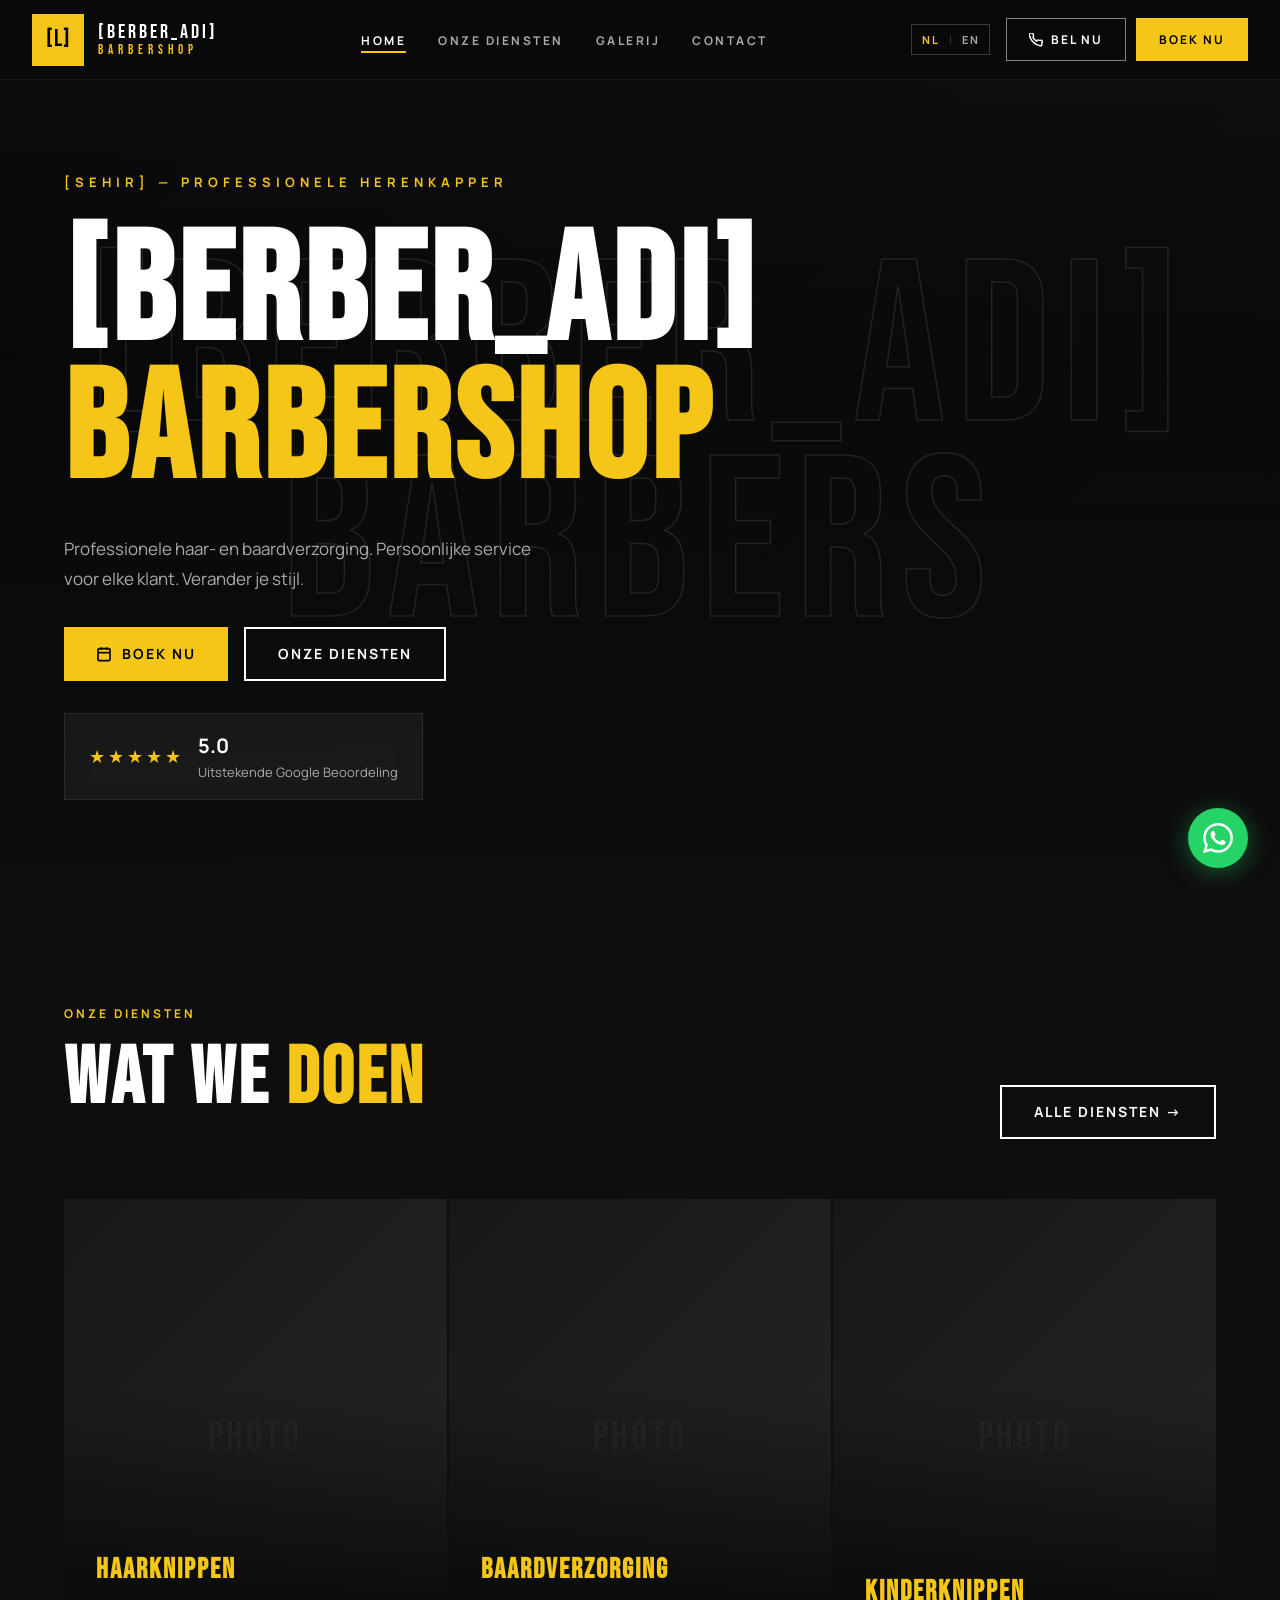
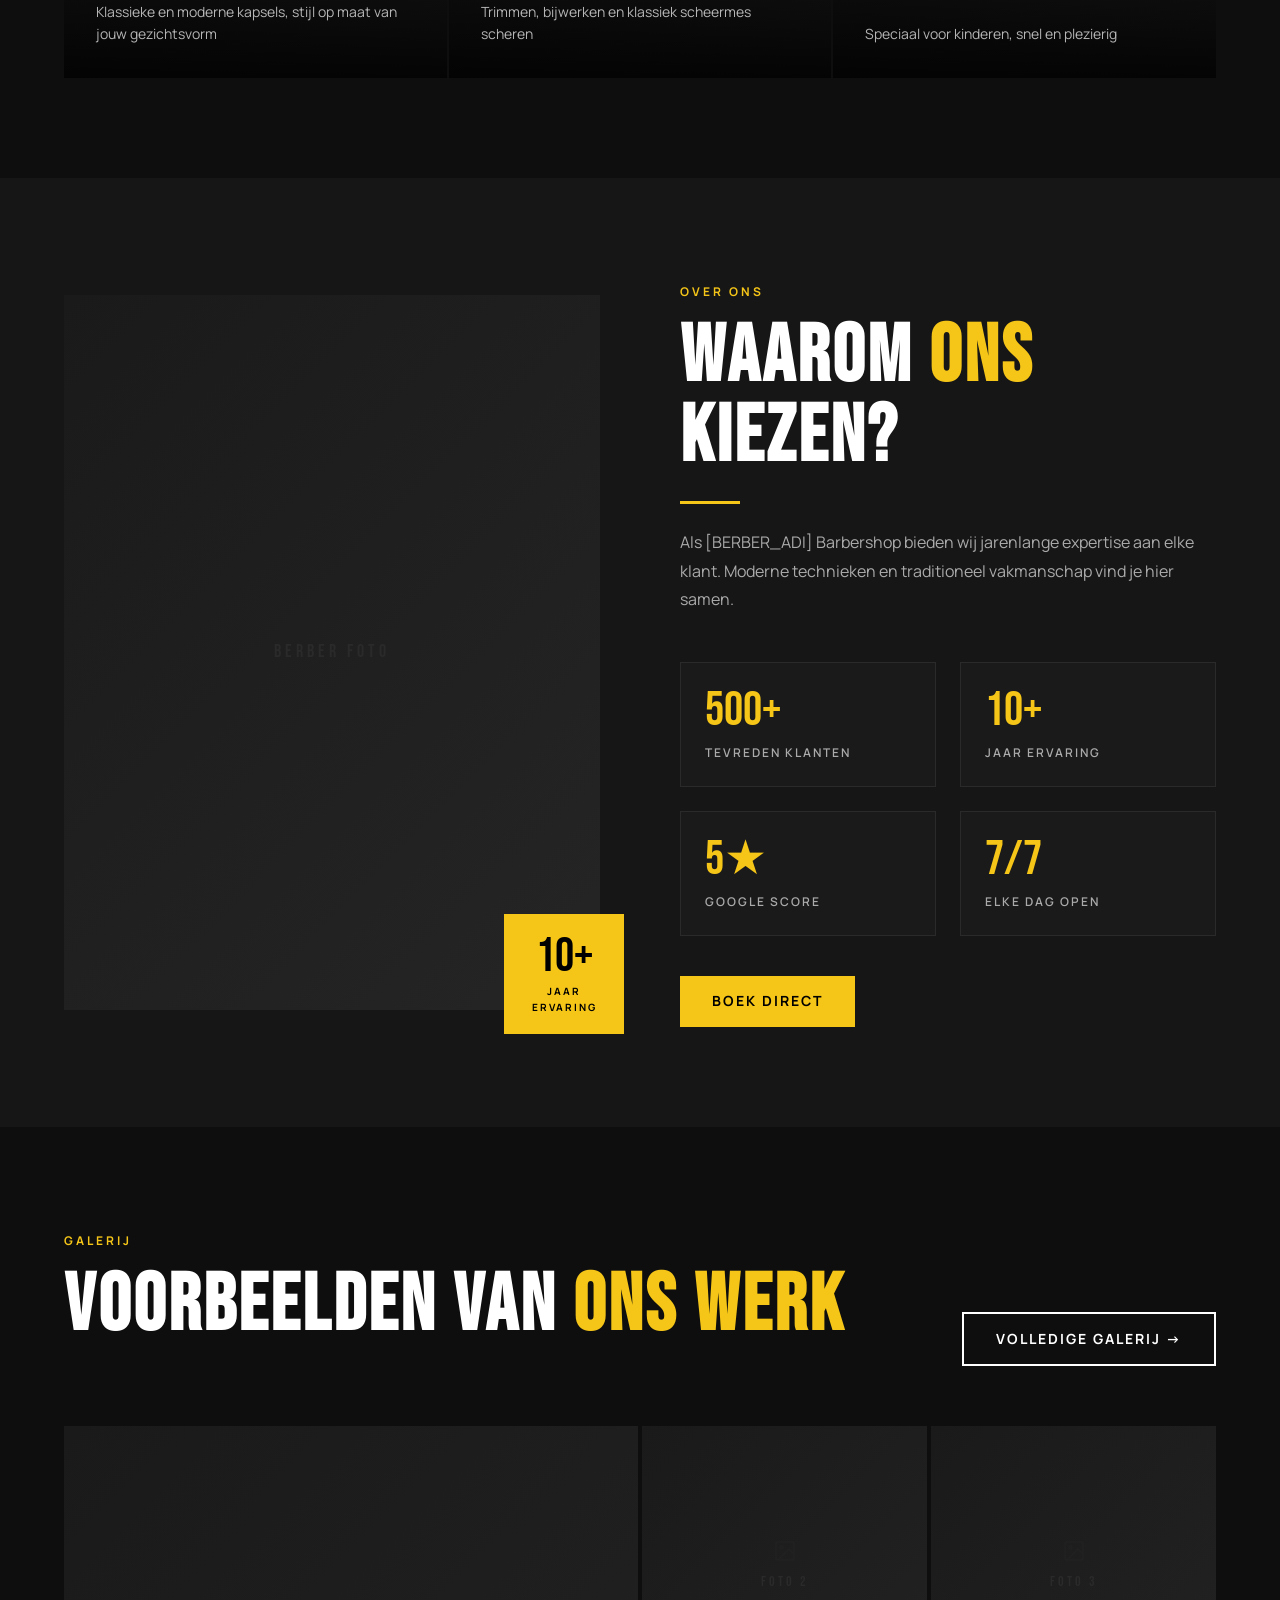
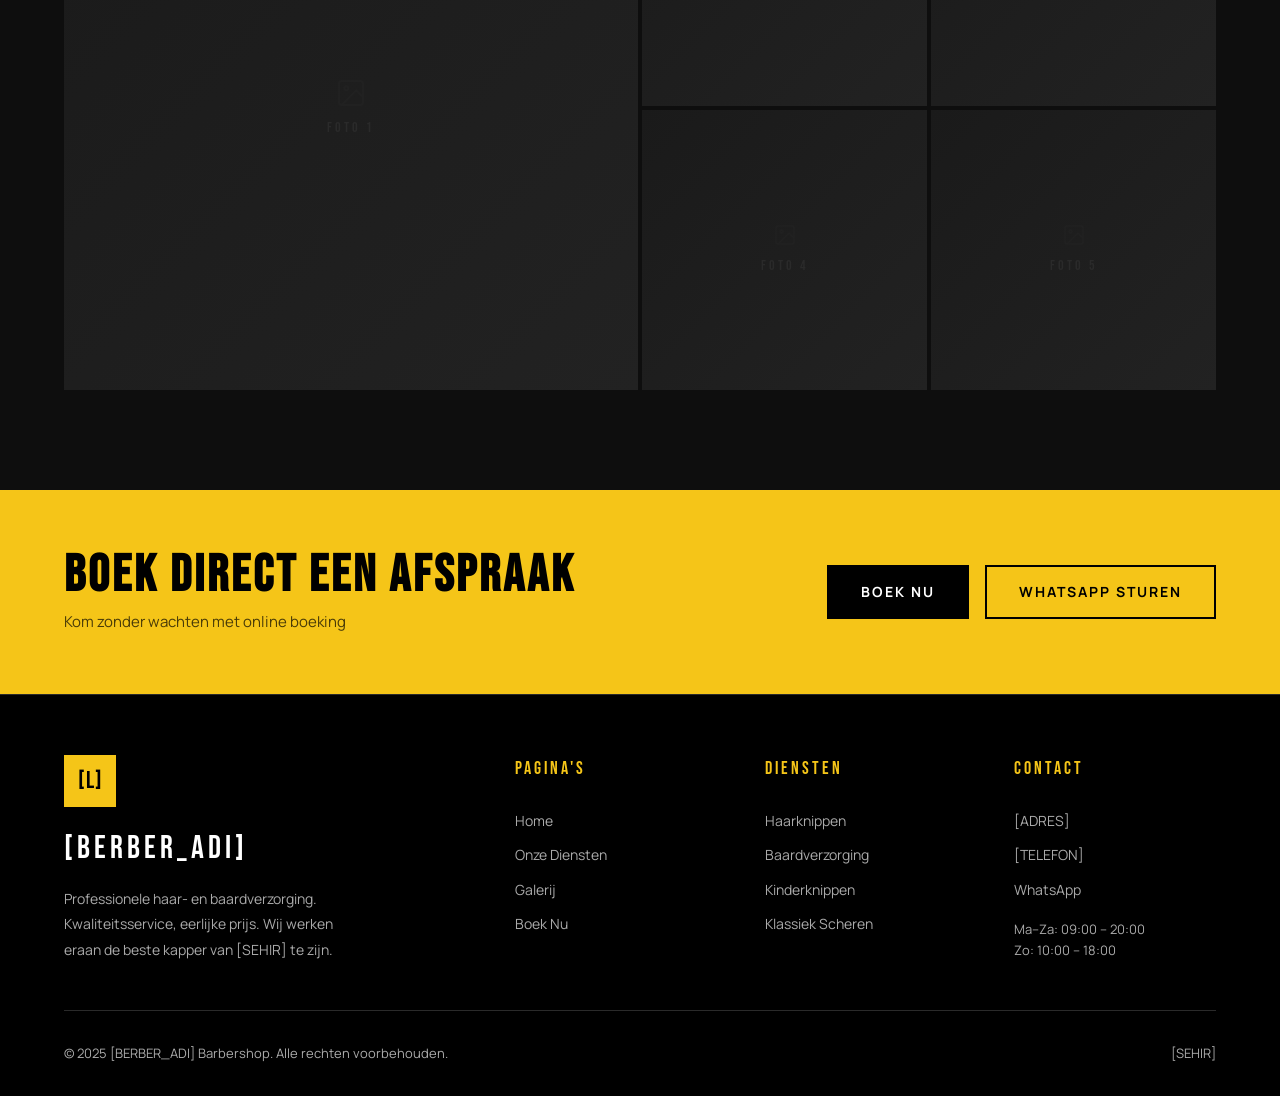
==== index.html @ e12a4de7 "Initial berber website template Dutch/English bilingual barber website template with appointment for" ====
<!DOCTYPE html>
<html lang="nl">
<head>
  <meta charset="UTF-8">
  <meta name="viewport" content="width=device-width, initial-scale=1.0">
  <title>[BERBER_ADI] Barbershop</title>
  <meta name="description" content="[BERBER_ADI] Barbershop — [SEHIR]. Professionele haar- en baardverzorging.">
  <link rel="stylesheet" href="style.css">
  <!-- <link rel="icon" href="images/logo.png"> -->
</head>
<body>

  <!-- NAVIGATIE -->
  <nav class="navbar">
    <a href="index.html" class="nav-logo">
      <div class="nav-logo-placeholder">[L]</div>
      <!-- <img src="images/logo.png" alt="[BERBER_ADI] Logo"> -->
      <div class="nav-brand">
        <span class="nav-brand-name">[BERBER_ADI]</span>
        <span class="nav-brand-sub">Barbershop</span>
      </div>
    </a>

    <ul class="nav-menu">
      <li><a href="index.html" class="active" data-en="Home">Home</a></li>
      <li><a href="hizmetler.html" data-en="Our Services">Onze Diensten</a></li>
      <li><a href="galeri.html" data-en="Gallery">Galerij</a></li>
      <li><a href="randevu.html" data-en="Contact">Contact</a></li>
    </ul>

    <div class="nav-actions">
      <div class="lang-switcher">
        <button class="lang-btn active" data-lang="nl">NL</button>
        <span class="lang-divider">|</span>
        <button class="lang-btn" data-lang="en">EN</button>
      </div>
      <a href="tel:[TELEFON]" class="nav-btn-call">
        <svg width="14" height="14" viewBox="0 0 24 24" fill="none" stroke="currentColor" stroke-width="2.5"><path d="M22 16.92v3a2 2 0 01-2.18 2 19.79 19.79 0 01-8.63-3.07A19.5 19.5 0 013.07 9.8a19.79 19.79 0 01-3.07-8.64A2 2 0 012 0h3a2 2 0 012 1.72c.127.96.361 1.903.7 2.81a2 2 0 01-.45 2.11L6.91 7.91a16 16 0 006.09 6.09l1.27-1.27a2 2 0 012.11-.45c.907.339 1.85.573 2.81.7A2 2 0 0122 16.92z"/></svg>
        <span data-en="Call Now">Bel Nu</span>
      </a>
      <a href="randevu.html" class="nav-btn-book">
        <span data-en="Book Now">Boek Nu</span>
      </a>
    </div>

    <button class="hamburger" aria-label="Menu">
      <span></span><span></span><span></span>
    </button>
  </nav>

  <!-- Mobiel Menu -->
  <div class="mobile-menu">
    <a href="index.html" data-en="Home">Home</a>
    <a href="hizmetler.html" data-en="Our Services">Onze Diensten</a>
    <a href="galeri.html" data-en="Gallery">Galerij</a>
    <a href="randevu.html" data-en="Contact">Contact</a>
    <a href="tel:[TELEFON]">[TELEFON]</a>
  </div>

  <!-- HERO -->
  <section class="hero">
    <div class="hero-bg">
      <!-- Hero foto: images/hero-bg.jpg -->
      <div class="hero-bg-placeholder"></div>
    </div>

    <!-- Decoratieve achtergrondtekst -->
    <div class="hero-deco">
      <div>
        <div class="hero-deco-text">[BERBER_ADI]</div>
        <div class="hero-deco-text">BARBERS</div>
      </div>
    </div>

    <div class="hero-content">
      <div class="container">
        <p class="hero-eyebrow" data-en="[SEHIR] — Professional Barber">[SEHIR] — Professionele Herenkapper</p>

        <h1 class="hero-title">
          [BERBER_ADI]<br>
          <span class="highlight">Barbershop</span>
        </h1>

        <p class="hero-subtitle" data-en="Professional hair and beard care. Personal service for every client. Change your style.">
          Professionele haar- en baardverzorging. Persoonlijke service voor elke klant. Verander je stijl.
        </p>

        <div class="hero-actions">
          <a href="randevu.html" class="btn btn-primary">
            <svg width="16" height="16" viewBox="0 0 24 24" fill="none" stroke="currentColor" stroke-width="2.5"><rect x="3" y="4" width="18" height="18" rx="2"/><line x1="16" y1="2" x2="16" y2="6"/><line x1="8" y1="2" x2="8" y2="6"/><line x1="3" y1="10" x2="21" y2="10"/></svg>
            <span data-en="Book Now">Boek Nu</span>
          </a>
          <a href="hizmetler.html" class="btn btn-outline" data-en="Our Services">Onze Diensten</a>
        </div>

        <div class="hero-rating">
          <div><div class="stars">★★★★★</div></div>
          <div class="rating-text">
            <strong>5.0</strong>
            <span data-en="Excellent Google Rating">Uitstekende Google Beoordeling</span>
          </div>
        </div>
      </div>
    </div>
  </section>

  <!-- DIENSTEN PREVIEW -->
  <section class="section-pad">
    <div class="container">
      <p class="tag" data-en="Our Services">Onze Diensten</p>
      <div style="display:flex;justify-content:space-between;align-items:flex-end;flex-wrap:wrap;gap:24px;">
        <h2 class="section-title" data-en="What We <span>Do</span>">Wat We <span>Doen</span></h2>
        <a href="hizmetler.html" class="btn btn-outline" data-en="All Services →">Alle Diensten →</a>
      </div>
    </div>

    <div class="container" style="padding-top:0;">
      <div class="services-grid">

        <div class="service-card">
          <div class="service-card-placeholder">
            <!-- <img class="service-card-img" src="images/hizmet-sac.jpg" alt="Haarknippen"> -->
            PHOTO
          </div>
          <div class="service-card-overlay">
            <h3 class="service-card-name" data-en="Haircut">Haarknippen</h3>
            <p class="service-card-desc" data-en="Classic and modern cuts, style tailored to your face shape">Klassieke en moderne kapsels, stijl op maat van jouw gezichtsvorm</p>
          </div>
        </div>

        <div class="service-card">
          <div class="service-card-placeholder">PHOTO</div>
          <div class="service-card-overlay">
            <h3 class="service-card-name" data-en="Beard Care">Baardverzorging</h3>
            <p class="service-card-desc" data-en="Trimming, shaping and classic straight razor shave">Trimmen, bijwerken en klassiek scheermes scheren</p>
          </div>
        </div>

        <div class="service-card">
          <div class="service-card-placeholder">PHOTO</div>
          <div class="service-card-overlay">
            <h3 class="service-card-name" data-en="Children's Haircut">Kinderknippen</h3>
            <p class="service-card-desc" data-en="Special for children, fast and fun">Speciaal voor kinderen, snel en plezierig</p>
          </div>
        </div>

      </div>
    </div>
  </section>

  <!-- OVER ONS -->
  <section class="about-section section-pad">
    <div class="container">
      <div class="about-grid">

        <div class="about-image-wrap">
          <!-- Foto: images/about.jpg -->
          <div class="about-image-placeholder" data-en="BARBER PHOTO">BERBER FOTO</div>
          <!-- <img class="about-image" src="images/about.jpg" alt="[BERBER_ADI]"> -->
          <div class="about-image-badge">
            <span class="years">10+</span>
            <span class="years-text" data-en="Years of&#10;Experience">Jaar<br>Ervaring</span>
          </div>
        </div>

        <div class="about-content">
          <p class="tag" data-en="About Us">Over Ons</p>
          <h2 class="section-title">Waarom <span>Ons</span> Kiezen?</h2>
          <div class="divider"></div>
          <p class="section-desc" data-en="As [BERBER_ADI] Barbershop, we offer years of expertise to every client. Modern techniques and traditional craftsmanship come together here.">
            Als [BERBER_ADI] Barbershop bieden wij jarenlange expertise aan elke klant. Moderne technieken en traditioneel vakmanschap vind je hier samen.
          </p>

          <div class="about-stats fade-in">
            <div class="stat-box">
              <div class="stat-number">500+</div>
              <div class="stat-label" data-en="Happy Clients">Tevreden Klanten</div>
            </div>
            <div class="stat-box">
              <div class="stat-number">10+</div>
              <div class="stat-label" data-en="Years Experience">Jaar Ervaring</div>
            </div>
            <div class="stat-box">
              <div class="stat-number">5★</div>
              <div class="stat-label" data-en="Google Score">Google Score</div>
            </div>
            <div class="stat-box">
              <div class="stat-number">7/7</div>
              <div class="stat-label" data-en="Open Every Day">Elke Dag Open</div>
            </div>
          </div>

          <div style="margin-top:40px;">
            <a href="randevu.html" class="btn btn-primary" data-en="Book Direct">Boek Direct</a>
          </div>
        </div>

      </div>
    </div>
  </section>

  <!-- GALERIJ PREVIEW -->
  <section class="section-pad">
    <div class="container">
      <p class="tag" data-en="Gallery">Galerij</p>
      <div style="display:flex;justify-content:space-between;align-items:flex-end;flex-wrap:wrap;gap:24px;">
        <h2 class="section-title">Voorbeelden van <span>Ons Werk</span></h2>
        <a href="galeri.html" class="btn btn-outline" data-en="Full Gallery →">Volledige Galerij →</a>
      </div>
    </div>

    <div class="container" style="padding-top:0;">
      <div class="gallery-grid">
        <div class="gallery-item large" data-src="images/galeri-1.jpg">
          <div class="gallery-placeholder">
            <svg width="32" height="32" viewBox="0 0 24 24" fill="none" stroke="currentColor" stroke-width="1.5"><rect x="3" y="3" width="18" height="18" rx="2"/><circle cx="8.5" cy="8.5" r="1.5"/><polyline points="21 15 16 10 5 21"/></svg>
            FOTO 1
          </div>
          <div class="gallery-item-overlay"><div class="gallery-zoom-icon">+</div></div>
        </div>
        <div class="gallery-item" data-src="images/galeri-2.jpg">
          <div class="gallery-placeholder"><svg width="24" height="24" viewBox="0 0 24 24" fill="none" stroke="currentColor" stroke-width="1.5"><rect x="3" y="3" width="18" height="18" rx="2"/><circle cx="8.5" cy="8.5" r="1.5"/><polyline points="21 15 16 10 5 21"/></svg>FOTO 2</div>
          <div class="gallery-item-overlay"><div class="gallery-zoom-icon">+</div></div>
        </div>
        <div class="gallery-item" data-src="images/galeri-3.jpg">
          <div class="gallery-placeholder"><svg width="24" height="24" viewBox="0 0 24 24" fill="none" stroke="currentColor" stroke-width="1.5"><rect x="3" y="3" width="18" height="18" rx="2"/><circle cx="8.5" cy="8.5" r="1.5"/><polyline points="21 15 16 10 5 21"/></svg>FOTO 3</div>
          <div class="gallery-item-overlay"><div class="gallery-zoom-icon">+</div></div>
        </div>
        <div class="gallery-item" data-src="images/galeri-4.jpg">
          <div class="gallery-placeholder"><svg width="24" height="24" viewBox="0 0 24 24" fill="none" stroke="currentColor" stroke-width="1.5"><rect x="3" y="3" width="18" height="18" rx="2"/><circle cx="8.5" cy="8.5" r="1.5"/><polyline points="21 15 16 10 5 21"/></svg>FOTO 4</div>
          <div class="gallery-item-overlay"><div class="gallery-zoom-icon">+</div></div>
        </div>
        <div class="gallery-item" data-src="images/galeri-5.jpg">
          <div class="gallery-placeholder"><svg width="24" height="24" viewBox="0 0 24 24" fill="none" stroke="currentColor" stroke-width="1.5"><rect x="3" y="3" width="18" height="18" rx="2"/><circle cx="8.5" cy="8.5" r="1.5"/><polyline points="21 15 16 10 5 21"/></svg>FOTO 5</div>
          <div class="gallery-item-overlay"><div class="gallery-zoom-icon">+</div></div>
        </div>
      </div>
    </div>
  </section>

  <!-- CTA BALK -->
  <section style="background:var(--accent-color);padding:60px 0;">
    <div class="container" style="display:flex;justify-content:space-between;align-items:center;flex-wrap:wrap;gap:32px;">
      <div>
        <h2 style="font-family:var(--font-heading);font-size:clamp(28px,5vw,52px);letter-spacing:3px;color:#000;line-height:1;" data-en="BOOK AN APPOINTMENT NOW">
          BOEK DIRECT EEN AFSPRAAK
        </h2>
        <p style="color:rgba(0,0,0,0.7);font-size:15px;margin-top:8px;" data-en="Come without waiting with online booking">
          Kom zonder wachten met online boeking
        </p>
      </div>
      <div style="display:flex;gap:16px;flex-wrap:wrap;">
        <a href="randevu.html" class="btn btn-dark" data-en="Book Now">Boek Nu</a>
        <a href="https://wa.me/[WHATSAPP_NO]" target="_blank" class="btn btn-outline" style="border-color:#000;color:#000;" data-en="Send WhatsApp">WhatsApp Sturen</a>
      </div>
    </div>
  </section>

  <!-- FOOTER -->
  <footer class="footer">
    <div class="container">
      <div class="footer-grid">
        <div>
          <div class="nav-logo-placeholder" style="width:52px;height:52px;font-size:24px;">[L]</div>
          <!-- <img src="images/logo.png" style="height:52px;"> -->
          <div class="footer-brand-name">[BERBER_ADI]</div>
          <p class="footer-brand-desc" data-en="Professional hair and beard care. Quality service, fair price. Working to be the best barber in [SEHIR].">
            Professionele haar- en baardverzorging. Kwaliteitsservice, eerlijke prijs. Wij werken eraan de beste kapper van [SEHIR] te zijn.
          </p>
        </div>
        <div class="footer-col">
          <div class="footer-col-title" data-en="Pages">Pagina's</div>
          <a href="index.html" data-en="Home">Home</a>
          <a href="hizmetler.html" data-en="Services">Onze Diensten</a>
          <a href="galeri.html" data-en="Gallery">Galerij</a>
          <a href="randevu.html" data-en="Book Now">Boek Nu</a>
        </div>
        <div class="footer-col">
          <div class="footer-col-title" data-en="Services">Diensten</div>
          <a href="hizmetler.html" data-en="Haircut">Haarknippen</a>
          <a href="hizmetler.html" data-en="Beard Care">Baardverzorging</a>
          <a href="hizmetler.html" data-en="Children's Haircut">Kinderknippen</a>
          <a href="hizmetler.html" data-en="Classic Shave">Klassiek Scheren</a>
        </div>
        <div class="footer-col">
          <div class="footer-col-title" data-en="Contact">Contact</div>
          <a href="#">[ADRES]</a>
          <a href="tel:[TELEFON]">[TELEFON]</a>
          <a href="https://wa.me/[WHATSAPP_NO]" target="_blank">WhatsApp</a>
          <p style="font-size:13px;color:var(--text-secondary);margin-top:12px;">
            <span data-en="Mon–Sat: 09:00 – 20:00">Ma–Za: 09:00 – 20:00</span><br>
            <span data-en="Sun: 10:00 – 18:00">Zo: 10:00 – 18:00</span>
          </p>
        </div>
      </div>
      <div class="footer-bottom">
        <p>&copy; 2025 [BERBER_ADI] Barbershop. <span data-en="All rights reserved.">Alle rechten voorbehouden.</span></p>
        <p>[SEHIR]</p>
      </div>
    </div>
  </footer>

  <!-- WhatsApp Float -->
  <a href="https://wa.me/[WHATSAPP_NO]" class="whatsapp-float" target="_blank" title="WhatsApp">
    <svg viewBox="0 0 24 24" xmlns="http://www.w3.org/2000/svg"><path d="M17.472 14.382c-.297-.149-1.758-.867-2.03-.967-.273-.099-.471-.148-.67.15-.197.297-.767.966-.94 1.164-.173.199-.347.223-.644.075-.297-.15-1.255-.463-2.39-1.475-.883-.788-1.48-1.761-1.653-2.059-.173-.297-.018-.458.13-.606.134-.133.298-.347.446-.52.149-.174.198-.298.298-.497.099-.198.05-.371-.025-.52-.075-.149-.669-1.612-.916-2.207-.242-.579-.487-.5-.669-.51-.173-.008-.371-.01-.57-.01-.198 0-.52.074-.792.372-.272.297-1.04 1.016-1.04 2.479 0 1.462 1.065 2.875 1.213 3.074.149.198 2.096 3.2 5.077 4.487.709.306 1.262.489 1.694.625.712.227 1.36.195 1.871.118.571-.085 1.758-.719 2.006-1.413.248-.694.248-1.289.173-1.413-.074-.124-.272-.198-.57-.347m-5.421 7.403h-.004a9.87 9.87 0 01-5.031-1.378l-.361-.214-3.741.982.998-3.648-.235-.374a9.86 9.86 0 01-1.51-5.26c.001-5.45 4.436-9.884 9.888-9.884 2.64 0 5.122 1.03 6.988 2.898a9.825 9.825 0 012.893 6.994c-.003 5.45-4.437 9.884-9.885 9.884m8.413-18.297A11.815 11.815 0 0012.05 0C5.495 0 .16 5.335.157 11.892c0 2.096.547 4.142 1.588 5.945L.057 24l6.305-1.654a11.882 11.882 0 005.683 1.448h.005c6.554 0 11.89-5.335 11.893-11.893a11.821 11.821 0 00-3.48-8.413Z"/></svg>
  </a>

  <!-- Lightbox -->
  <div class="lightbox">
    <span class="lightbox-close">&times;</span>
    <img src="" alt="Galerij">
  </div>

  <script src="script.js"></script>
</body>
</html>
---- style.css ----
/* ============================================
   BERBER TASLAK - Özelleştirme Değişkenleri
   ============================================
   Aşağıdaki değerleri her berber için değiştir:
   - --accent-color: Vurgu rengi (varsayılan sarı)
   - Font ve renkleri isteğe göre ayarla
   ============================================ */

@import url('https://fonts.googleapis.com/css2?family=Bebas+Neue&family=Manrope:wght@300;400;500;600;700&display=swap');

:root {
  --bg-primary: #0e0e0e;
  --bg-secondary: #161616;
  --bg-card: #1a1a1a;
  --accent-color: #f5c518;
  --accent-hover: #c9a200;
  --text-primary: #ffffff;
  --text-secondary: #aaaaaa;
  --border-color: #2a2a2a;
  --font-heading: 'Bebas Neue', sans-serif;
  --font-body: 'Manrope', sans-serif;
}

/* ---- RESET & BASE ---- */
*, *::before, *::after { box-sizing: border-box; margin: 0; padding: 0; }

html { scroll-behavior: smooth; }

body {
  background-color: var(--bg-primary);
  color: var(--text-primary);
  font-family: var(--font-body);
  font-size: 16px;
  line-height: 1.6;
  overflow-x: hidden;
}

a { text-decoration: none; color: inherit; }
img { max-width: 100%; display: block; }
ul { list-style: none; }

/* ---- UTILITY ---- */
.container { max-width: 1200px; margin: 0 auto; padding: 0 24px; }
.section-pad { padding: 100px 0; }
.section-pad-sm { padding: 60px 0; }

.tag {
  display: inline-block;
  font-family: var(--font-body);
  font-size: 12px;
  font-weight: 700;
  letter-spacing: 3px;
  text-transform: uppercase;
  color: var(--accent-color);
  margin-bottom: 16px;
}

.section-title {
  font-family: var(--font-heading);
  font-size: clamp(42px, 7vw, 80px);
  letter-spacing: 3px;
  line-height: 1;
  text-transform: uppercase;
  margin-bottom: 20px;
}

.section-title span { color: var(--accent-color); }

.section-desc {
  font-size: 16px;
  color: var(--text-secondary);
  max-width: 560px;
  line-height: 1.8;
}

.divider {
  width: 60px;
  height: 3px;
  background: var(--accent-color);
  margin: 24px 0;
}

/* ---- BUTTONS ---- */
.btn {
  display: inline-flex;
  align-items: center;
  gap: 10px;
  padding: 14px 32px;
  font-family: var(--font-body);
  font-size: 14px;
  font-weight: 700;
  letter-spacing: 2px;
  text-transform: uppercase;
  border: none;
  cursor: pointer;
  transition: all 0.3s ease;
}

.btn-primary {
  background: var(--accent-color);
  color: #000;
}

.btn-primary:hover {
  background: var(--accent-hover);
  transform: translateY(-2px);
}

.btn-outline {
  background: transparent;
  color: var(--text-primary);
  border: 2px solid var(--text-primary);
}

.btn-outline:hover {
  background: var(--text-primary);
  color: #000;
  transform: translateY(-2px);
}

.btn-dark {
  background: #000;
  color: var(--text-primary);
  border: 2px solid #000;
}

.btn-dark:hover {
  background: var(--accent-color);
  border-color: var(--accent-color);
  color: #000;
  transform: translateY(-2px);
}

/* ---- NAVBAR ---- */
.navbar {
  position: fixed;
  top: 0; left: 0; right: 0;
  z-index: 1000;
  padding: 0 32px;
  height: 80px;
  display: flex;
  align-items: center;
  justify-content: space-between;
  background: rgba(10, 10, 10, 0.97);
  backdrop-filter: blur(16px);
  border-bottom: 1px solid rgba(255,255,255,0.06);
  transition: background 0.3s;
}

.navbar.scrolled {
  background: rgba(8,8,8,1);
  box-shadow: 0 4px 40px rgba(0,0,0,0.7);
}

/* LOGO */
.nav-logo {
  display: flex;
  align-items: center;
  gap: 14px;
  text-decoration: none;
}

.nav-logo img {
  height: 52px;
  width: auto;
  object-fit: contain;
}

.nav-logo-placeholder {
  width: 52px;
  height: 52px;
  background: var(--accent-color);
  display: flex;
  align-items: center;
  justify-content: center;
  font-family: var(--font-heading);
  font-size: 24px;
  color: #000;
  letter-spacing: 1px;
  flex-shrink: 0;
}

/* Logo metni — iki satır: isim üstte, BARBERSHOP altta */
.nav-brand {
  display: flex;
  flex-direction: column;
  line-height: 1.1;
}

.nav-brand-name {
  font-family: var(--font-heading);
  font-size: 20px;
  letter-spacing: 3px;
  color: var(--text-primary);
  text-transform: uppercase;
}

.nav-brand-sub {
  font-family: var(--font-heading);
  font-size: 13px;
  letter-spacing: 5px;
  color: var(--accent-color);
  text-transform: uppercase;
}

/* NAV MENU */
.nav-menu {
  display: flex;
  align-items: center;
  gap: 32px;
}

.nav-menu a {
  font-size: 12px;
  font-weight: 700;
  letter-spacing: 2.5px;
  text-transform: uppercase;
  color: var(--text-secondary);
  transition: color 0.3s;
  position: relative;
  white-space: nowrap;
}

.nav-menu a::after {
  content: '';
  position: absolute;
  bottom: -4px; left: 0; right: 0;
  height: 2px;
  background: var(--accent-color);
  transform: scaleX(0);
  transition: transform 0.3s;
}

.nav-menu a:hover,
.nav-menu a.active { color: var(--text-primary); }

.nav-menu a:hover::after,
.nav-menu a.active::after { transform: scaleX(1); }

/* NAV BUTONLAR — birebir: outline "ARA" + dolu "RANDEVU AL" */
.nav-actions {
  display: flex;
  align-items: center;
  gap: 10px;
}

.nav-btn-call {
  display: inline-flex;
  align-items: center;
  gap: 8px;
  padding: 11px 22px;
  font-family: var(--font-body);
  font-size: 12px;
  font-weight: 700;
  letter-spacing: 2px;
  text-transform: uppercase;
  color: var(--text-primary);
  background: transparent;
  border: 1.5px solid rgba(255,255,255,0.5);
  cursor: pointer;
  transition: all 0.3s;
  white-space: nowrap;
}

.nav-btn-call:hover {
  border-color: var(--text-primary);
  background: rgba(255,255,255,0.05);
}

.nav-btn-book {
  display: inline-flex;
  align-items: center;
  gap: 8px;
  padding: 11px 22px;
  font-family: var(--font-body);
  font-size: 12px;
  font-weight: 700;
  letter-spacing: 2px;
  text-transform: uppercase;
  color: #000;
  background: var(--accent-color);
  border: 1.5px solid var(--accent-color);
  cursor: pointer;
  transition: all 0.3s;
  white-space: nowrap;
}

.nav-btn-book:hover {
  background: var(--accent-hover);
  border-color: var(--accent-hover);
}

.nav-phone { display: none; }

.hamburger {
  display: none;
  flex-direction: column;
  gap: 5px;
  background: none;
  border: none;
  cursor: pointer;
  padding: 4px;
}

.hamburger span {
  display: block;
  width: 26px;
  height: 2px;
  background: var(--text-primary);
  transition: all 0.3s;
}

.hamburger.open span:nth-child(1) { transform: translateY(7px) rotate(45deg); }
.hamburger.open span:nth-child(2) { opacity: 0; }
.hamburger.open span:nth-child(3) { transform: translateY(-7px) rotate(-45deg); }

/* Mobile menu */
.mobile-menu {
  display: none;
  position: fixed;
  top: 80px; left: 0; right: 0;
  background: var(--bg-secondary);
  border-bottom: 1px solid var(--border-color);
  padding: 32px 24px;
  z-index: 999;
  flex-direction: column;
  gap: 24px;
}

.mobile-menu.open { display: flex; }

.mobile-menu a {
  font-size: 15px;
  font-weight: 600;
  letter-spacing: 2px;
  text-transform: uppercase;
  color: var(--text-secondary);
  transition: color 0.3s;
  border-bottom: 1px solid var(--border-color);
  padding-bottom: 16px;
}

.mobile-menu a:last-child { border-bottom: none; }
.mobile-menu a:hover { color: var(--accent-color); }

/* ---- LANG SWITCHER ---- */
.lang-switcher {
  display: flex;
  align-items: center;
  gap: 2px;
  margin-right: 6px;
  border: 1.5px solid rgba(255,255,255,0.2);
  padding: 4px 2px;
}

.lang-btn {
  background: none;
  border: none;
  color: var(--text-secondary);
  font-family: var(--font-body);
  font-size: 11px;
  font-weight: 700;
  letter-spacing: 1.5px;
  cursor: pointer;
  padding: 3px 8px;
  transition: color 0.2s;
  text-transform: uppercase;
}

.lang-btn.active { color: var(--accent-color); }
.lang-btn:hover:not(.active) { color: var(--text-primary); }

.lang-divider {
  color: rgba(255,255,255,0.2);
  font-size: 12px;
  pointer-events: none;
}

/* ---- HERO DEKORATİF ARKA PLAN YAZISI ---- */
.hero-deco {
  position: absolute;
  inset: 0;
  z-index: 1;
  display: flex;
  align-items: center;
  justify-content: center;
  pointer-events: none;
  overflow: hidden;
}

.hero-deco-text {
  font-family: var(--font-heading);
  font-size: clamp(100px, 18vw, 260px);
  letter-spacing: 12px;
  text-transform: uppercase;
  color: transparent;
  -webkit-text-stroke: 1.5px rgba(255,255,255,0.10);
  white-space: nowrap;
  user-select: none;
  line-height: 0.85;
  text-align: center;
}

/* ---- HERO ---- */
.hero {
  min-height: 100vh;
  position: relative;
  display: flex;
  align-items: flex-end;
  padding-bottom: 100px;
  overflow: hidden;
}

/* HERO ARKA PLAN FOTO PLACEHOLDER */
.hero-bg {
  position: absolute;
  inset: 0;
  background-color: #1a1a1a;
  background-image: url('images/hero-bg.jpg'); /* HERO FOTOĞRAFI BURAYA */
  background-size: cover;
  background-position: center top;
}

.hero-bg::after {
  content: '';
  position: absolute;
  inset: 0;
  background: linear-gradient(
    to bottom,
    rgba(0,0,0,0.3) 0%,
    rgba(0,0,0,0.5) 40%,
    rgba(14,14,14,0.95) 100%
  );
}

.hero-content {
  position: relative;
  z-index: 2;
  width: 100%;
}

.hero-content .container {
  display: flex;
  flex-direction: column;
  gap: 32px;
}

.hero-eyebrow {
  font-size: 13px;
  font-weight: 700;
  letter-spacing: 5px;
  text-transform: uppercase;
  color: var(--accent-color);
}

.hero-title {
  font-family: var(--font-heading);
  font-size: clamp(60px, 12vw, 160px);
  line-height: 0.9;
  letter-spacing: 4px;
  text-transform: uppercase;
}

.hero-title .highlight { color: var(--accent-color); }

.hero-subtitle {
  font-size: 17px;
  color: var(--text-secondary);
  max-width: 500px;
  line-height: 1.8;
}

.hero-actions {
  display: flex;
  gap: 16px;
  flex-wrap: wrap;
}

.hero-rating {
  display: flex;
  align-items: center;
  gap: 14px;
  padding: 16px 24px;
  background: rgba(255,255,255,0.05);
  border: 1px solid var(--border-color);
  backdrop-filter: blur(10px);
  width: fit-content;
}

.hero-rating .stars { color: var(--accent-color); font-size: 18px; letter-spacing: 3px; }
.hero-rating .rating-text { font-size: 13px; color: var(--text-secondary); }
.hero-rating .rating-text strong { color: var(--text-primary); font-size: 20px; display: block; }

/* ---- SERVICES GRID ---- */
.services-grid {
  display: grid;
  grid-template-columns: repeat(3, 1fr);
  gap: 2px;
  margin-top: 60px;
}

.service-card {
  position: relative;
  overflow: hidden;
  aspect-ratio: 4/5;
  background: var(--bg-card);
  cursor: pointer;
}

/* SERVİS KART FOTOĞRAF PLACEHOLDER */
.service-card-img {
  width: 100%;
  height: 100%;
  object-fit: cover;
  transition: transform 0.6s ease;
}

.service-card-placeholder {
  width: 100%;
  height: 100%;
  background: linear-gradient(135deg, #1a1a1a 0%, #2a2a2a 100%);
  display: flex;
  align-items: center;
  justify-content: center;
  font-family: var(--font-heading);
  font-size: 40px;
  color: var(--border-color);
  letter-spacing: 3px;
}

.service-card:hover .service-card-img { transform: scale(1.05); }

.service-card-overlay {
  position: absolute;
  inset: 0;
  background: linear-gradient(to top, rgba(0,0,0,0.9) 0%, rgba(0,0,0,0.1) 60%);
  display: flex;
  flex-direction: column;
  justify-content: flex-end;
  padding: 32px;
  transition: background 0.3s;
}

.service-card:hover .service-card-overlay {
  background: linear-gradient(to top, rgba(0,0,0,0.95) 0%, rgba(0,0,0,0.4) 60%);
}

.service-card-name {
  font-family: var(--font-heading);
  font-size: 28px;
  letter-spacing: 2px;
  color: var(--accent-color);
  margin-bottom: 8px;
}

.service-card-desc {
  font-size: 14px;
  color: rgba(255,255,255,0.7);
  line-height: 1.6;
}

/* ---- ABOUT SECTION ---- */
.about-section {
  background: var(--bg-secondary);
}

.about-grid {
  display: grid;
  grid-template-columns: 1fr 1fr;
  gap: 80px;
  align-items: center;
}

.about-image-wrap {
  position: relative;
}

/* HAKKIMIZDA FOTOĞRAF PLACEHOLDER */
.about-image {
  width: 100%;
  aspect-ratio: 3/4;
  object-fit: cover;
}

.about-image-placeholder {
  width: 100%;
  aspect-ratio: 3/4;
  background: linear-gradient(135deg, #1a1a1a, #252525);
  display: flex;
  align-items: center;
  justify-content: center;
  font-family: var(--font-heading);
  font-size: 18px;
  letter-spacing: 4px;
  color: var(--border-color);
  text-transform: uppercase;
}

.about-image-badge {
  position: absolute;
  bottom: -24px;
  right: -24px;
  width: 120px;
  height: 120px;
  background: var(--accent-color);
  display: flex;
  flex-direction: column;
  align-items: center;
  justify-content: center;
  gap: 2px;
}

.about-image-badge .years {
  font-family: var(--font-heading);
  font-size: 48px;
  color: #000;
  line-height: 1;
}

.about-image-badge .years-text {
  font-size: 10px;
  font-weight: 700;
  letter-spacing: 2px;
  color: #000;
  text-transform: uppercase;
  text-align: center;
}

.about-stats {
  display: grid;
  grid-template-columns: 1fr 1fr;
  gap: 24px;
  margin-top: 48px;
}

.stat-box {
  padding: 24px;
  border: 1px solid var(--border-color);
  background: var(--bg-card);
}

.stat-number {
  font-family: var(--font-heading);
  font-size: 48px;
  color: var(--accent-color);
  line-height: 1;
}

.stat-label {
  font-size: 12px;
  font-weight: 600;
  letter-spacing: 2px;
  text-transform: uppercase;
  color: var(--text-secondary);
  margin-top: 8px;
}

/* ---- PRICING ---- */
.pricing-grid {
  display: grid;
  grid-template-columns: repeat(auto-fit, minmax(300px, 1fr));
  gap: 2px;
  margin-top: 60px;
}

.pricing-category {
  background: var(--bg-card);
  padding: 40px;
}

.pricing-cat-title {
  font-family: var(--font-heading);
  font-size: 32px;
  letter-spacing: 2px;
  color: var(--accent-color);
  margin-bottom: 32px;
  padding-bottom: 16px;
  border-bottom: 1px solid var(--border-color);
}

.pricing-item {
  display: flex;
  justify-content: space-between;
  align-items: flex-start;
  padding: 16px 0;
  border-bottom: 1px solid rgba(255,255,255,0.05);
}

.pricing-item:last-child { border-bottom: none; }

.pricing-item-info {}

.pricing-item-name {
  font-size: 15px;
  font-weight: 600;
  color: var(--text-primary);
}

.pricing-item-desc {
  font-size: 13px;
  color: var(--text-secondary);
  margin-top: 4px;
}

.pricing-item-price {
  font-family: var(--font-heading);
  font-size: 22px;
  color: var(--accent-color);
  letter-spacing: 1px;
  white-space: nowrap;
  margin-left: 16px;
}

/* ---- GALLERY ---- */
.gallery-grid {
  display: grid;
  grid-template-columns: repeat(4, 1fr);
  grid-template-rows: repeat(2, 280px);
  gap: 4px;
  margin-top: 60px;
}

.gallery-item {
  overflow: hidden;
  cursor: pointer;
  position: relative;
  background: var(--bg-card);
}

.gallery-item.large {
  grid-column: span 2;
  grid-row: span 2;
}

.gallery-item img {
  width: 100%;
  height: 100%;
  object-fit: cover;
  transition: transform 0.6s ease;
}

/* GALERİ FOTOĞRAF PLACEHOLDER */
.gallery-placeholder {
  width: 100%;
  height: 100%;
  background: linear-gradient(135deg, #1a1a1a, #222);
  display: flex;
  align-items: center;
  justify-content: center;
  flex-direction: column;
  gap: 8px;
  color: var(--border-color);
  font-family: var(--font-heading);
  font-size: 14px;
  letter-spacing: 3px;
}

.gallery-placeholder svg { opacity: 0.3; }

.gallery-item:hover img { transform: scale(1.05); }

.gallery-item-overlay {
  position: absolute;
  inset: 0;
  background: rgba(0,0,0,0.4);
  opacity: 0;
  transition: opacity 0.3s;
  display: flex;
  align-items: center;
  justify-content: center;
}

.gallery-item:hover .gallery-item-overlay { opacity: 1; }

.gallery-zoom-icon {
  width: 48px;
  height: 48px;
  border: 2px solid var(--accent-color);
  border-radius: 50%;
  display: flex;
  align-items: center;
  justify-content: center;
  color: var(--accent-color);
  font-size: 20px;
}

/* ---- APPOINTMENT ---- */
.appointment-section {
  background: var(--bg-secondary);
}

.appointment-grid {
  display: grid;
  grid-template-columns: 1fr 1fr;
  gap: 80px;
  align-items: start;
}

.appointment-form {
  display: flex;
  flex-direction: column;
  gap: 20px;
}

.form-row {
  display: grid;
  grid-template-columns: 1fr 1fr;
  gap: 16px;
}

.form-group {
  display: flex;
  flex-direction: column;
  gap: 8px;
}

.form-group label {
  font-size: 12px;
  font-weight: 700;
  letter-spacing: 2px;
  text-transform: uppercase;
  color: var(--text-secondary);
}

.form-group input,
.form-group select,
.form-group textarea {
  background: var(--bg-card);
  border: 1px solid var(--border-color);
  color: var(--text-primary);
  padding: 14px 18px;
  font-family: var(--font-body);
  font-size: 15px;
  outline: none;
  transition: border-color 0.3s;
  width: 100%;
  appearance: none;
}

.form-group input:focus,
.form-group select:focus,
.form-group textarea:focus {
  border-color: var(--accent-color);
}

.form-group select option { background: var(--bg-card); }
.form-group textarea { resize: vertical; min-height: 120px; }

.form-note {
  font-size: 13px;
  color: var(--text-secondary);
  margin-top: 8px;
}

.contact-info {
  display: flex;
  flex-direction: column;
  gap: 32px;
}

.contact-card {
  padding: 32px;
  background: var(--bg-card);
  border: 1px solid var(--border-color);
  display: flex;
  gap: 20px;
  align-items: flex-start;
  transition: border-color 0.3s;
}

.contact-card:hover { border-color: var(--accent-color); }

.contact-icon {
  width: 48px;
  height: 48px;
  background: var(--accent-color);
  display: flex;
  align-items: center;
  justify-content: center;
  flex-shrink: 0;
  color: #000;
  font-size: 20px;
}

.contact-card-title {
  font-size: 12px;
  font-weight: 700;
  letter-spacing: 2px;
  text-transform: uppercase;
  color: var(--text-secondary);
  margin-bottom: 6px;
}

.contact-card-value {
  font-size: 17px;
  font-weight: 600;
  color: var(--text-primary);
}

.contact-card-sub {
  font-size: 13px;
  color: var(--text-secondary);
  margin-top: 4px;
}

/* ---- WHATSAPP FLOAT BUTTON ---- */
.whatsapp-float {
  position: fixed;
  bottom: 32px;
  right: 32px;
  z-index: 999;
  width: 60px;
  height: 60px;
  background: #25d366;
  border-radius: 50%;
  display: flex;
  align-items: center;
  justify-content: center;
  box-shadow: 0 4px 24px rgba(37, 211, 102, 0.4);
  transition: all 0.3s;
}

.whatsapp-float:hover {
  transform: scale(1.1);
  box-shadow: 0 6px 32px rgba(37, 211, 102, 0.6);
}

.whatsapp-float svg {
  width: 30px;
  height: 30px;
  fill: white;
}

/* ---- FOOTER ---- */
.footer {
  background: #000;
  padding: 60px 0 32px;
  border-top: 1px solid var(--border-color);
}

.footer-grid {
  display: grid;
  grid-template-columns: 2fr 1fr 1fr 1fr;
  gap: 48px;
  padding-bottom: 48px;
  border-bottom: 1px solid var(--border-color);
}

.footer-brand-name {
  font-family: var(--font-heading);
  font-size: 32px;
  letter-spacing: 4px;
  color: var(--text-primary);
  margin-top: 16px;
  margin-bottom: 12px;
}

.footer-brand-desc {
  font-size: 14px;
  color: var(--text-secondary);
  line-height: 1.8;
  max-width: 280px;
}

.footer-col-title {
  font-family: var(--font-heading);
  font-size: 18px;
  letter-spacing: 3px;
  color: var(--accent-color);
  margin-bottom: 20px;
}

.footer-col a {
  display: block;
  font-size: 14px;
  color: var(--text-secondary);
  padding: 6px 0;
  transition: color 0.3s;
}

.footer-col a:hover { color: var(--text-primary); }

.footer-bottom {
  padding-top: 32px;
  display: flex;
  justify-content: space-between;
  align-items: center;
  font-size: 13px;
  color: var(--text-secondary);
}

/* ---- HERO PHOTO PLACEHOLDER VISUAL ---- */
.hero-bg-placeholder {
  position: absolute;
  inset: 0;
  background: linear-gradient(135deg, #111 0%, #1a1a1a 100%);
  display: flex;
  align-items: center;
  justify-content: center;
}

.hero-bg-placeholder::after {
  content: '';
  position: absolute;
  inset: 0;
  background: linear-gradient(
    to bottom,
    rgba(0,0,0,0) 0%,
    rgba(14,14,14,0.98) 100%
  );
}

/* ---- PAGE HEADER ---- */
.page-header {
  padding: 160px 0 80px;
  background: var(--bg-secondary);
  position: relative;
  overflow: hidden;
}

.page-header::before {
  content: '';
  position: absolute;
  top: -100px;
  right: -100px;
  width: 400px;
  height: 400px;
  border: 1px solid var(--border-color);
  border-radius: 50%;
  opacity: 0.3;
}

.page-header-title {
  font-family: var(--font-heading);
  font-size: clamp(50px, 10vw, 120px);
  letter-spacing: 4px;
  line-height: 1;
}

.page-header-title span { color: var(--accent-color); }

.breadcrumb {
  display: flex;
  align-items: center;
  gap: 8px;
  margin-top: 16px;
  font-size: 13px;
  color: var(--text-secondary);
}

.breadcrumb a { color: var(--accent-color); transition: opacity 0.3s; }
.breadcrumb a:hover { opacity: 0.7; }

/* ---- LIGHTBOX ---- */
.lightbox {
  display: none;
  position: fixed;
  inset: 0;
  z-index: 9999;
  background: rgba(0,0,0,0.95);
  align-items: center;
  justify-content: center;
}

.lightbox.open { display: flex; }

.lightbox img {
  max-width: 90vw;
  max-height: 90vh;
  object-fit: contain;
}

.lightbox-close {
  position: absolute;
  top: 24px;
  right: 32px;
  font-size: 36px;
  color: var(--text-primary);
  cursor: pointer;
  line-height: 1;
  transition: color 0.3s;
}

.lightbox-close:hover { color: var(--accent-color); }

/* ---- FORM SUCCESS ---- */
.form-success {
  display: none;
  padding: 20px 24px;
  background: rgba(37, 211, 102, 0.1);
  border: 1px solid #25d366;
  color: #25d366;
  font-size: 14px;
  font-weight: 600;
  letter-spacing: 1px;
}

/* ============================================
   RESPONSIVE
   ============================================ */
@media (max-width: 1024px) {
  .services-grid { grid-template-columns: repeat(2, 1fr); }
  .about-grid { grid-template-columns: 1fr; gap: 48px; }
  .about-image-wrap { max-width: 480px; }
  .footer-grid { grid-template-columns: 1fr 1fr; }
  .gallery-grid { grid-template-columns: repeat(3, 1fr); grid-template-rows: repeat(2, 220px); }
  .gallery-item.large { grid-column: span 1; grid-row: span 1; }
}

@media (max-width: 768px) {
  .nav-menu, .nav-phone { display: none; }
  .hamburger { display: flex; }
  .nav-actions .btn { display: none; }

  .hero-title { font-size: clamp(50px, 15vw, 80px); }

  .services-grid { grid-template-columns: 1fr; }
  .service-card { aspect-ratio: 16/9; }

  .pricing-grid { grid-template-columns: 1fr; }

  .gallery-grid {
    grid-template-columns: repeat(2, 1fr);
    grid-template-rows: repeat(3, 200px);
  }

  .appointment-grid { grid-template-columns: 1fr; }
  .form-row { grid-template-columns: 1fr; }

  .footer-grid { grid-template-columns: 1fr; gap: 32px; }
  .footer-bottom { flex-direction: column; gap: 12px; text-align: center; }

  .about-stats { grid-template-columns: 1fr 1fr; }

  .section-pad { padding: 60px 0; }
}

@media (max-width: 480px) {
  .hero-actions { flex-direction: column; }
  .hero-actions .btn { width: 100%; justify-content: center; }
  .gallery-grid { grid-template-columns: 1fr; grid-template-rows: auto; }
  .gallery-item { height: 200px; }
}
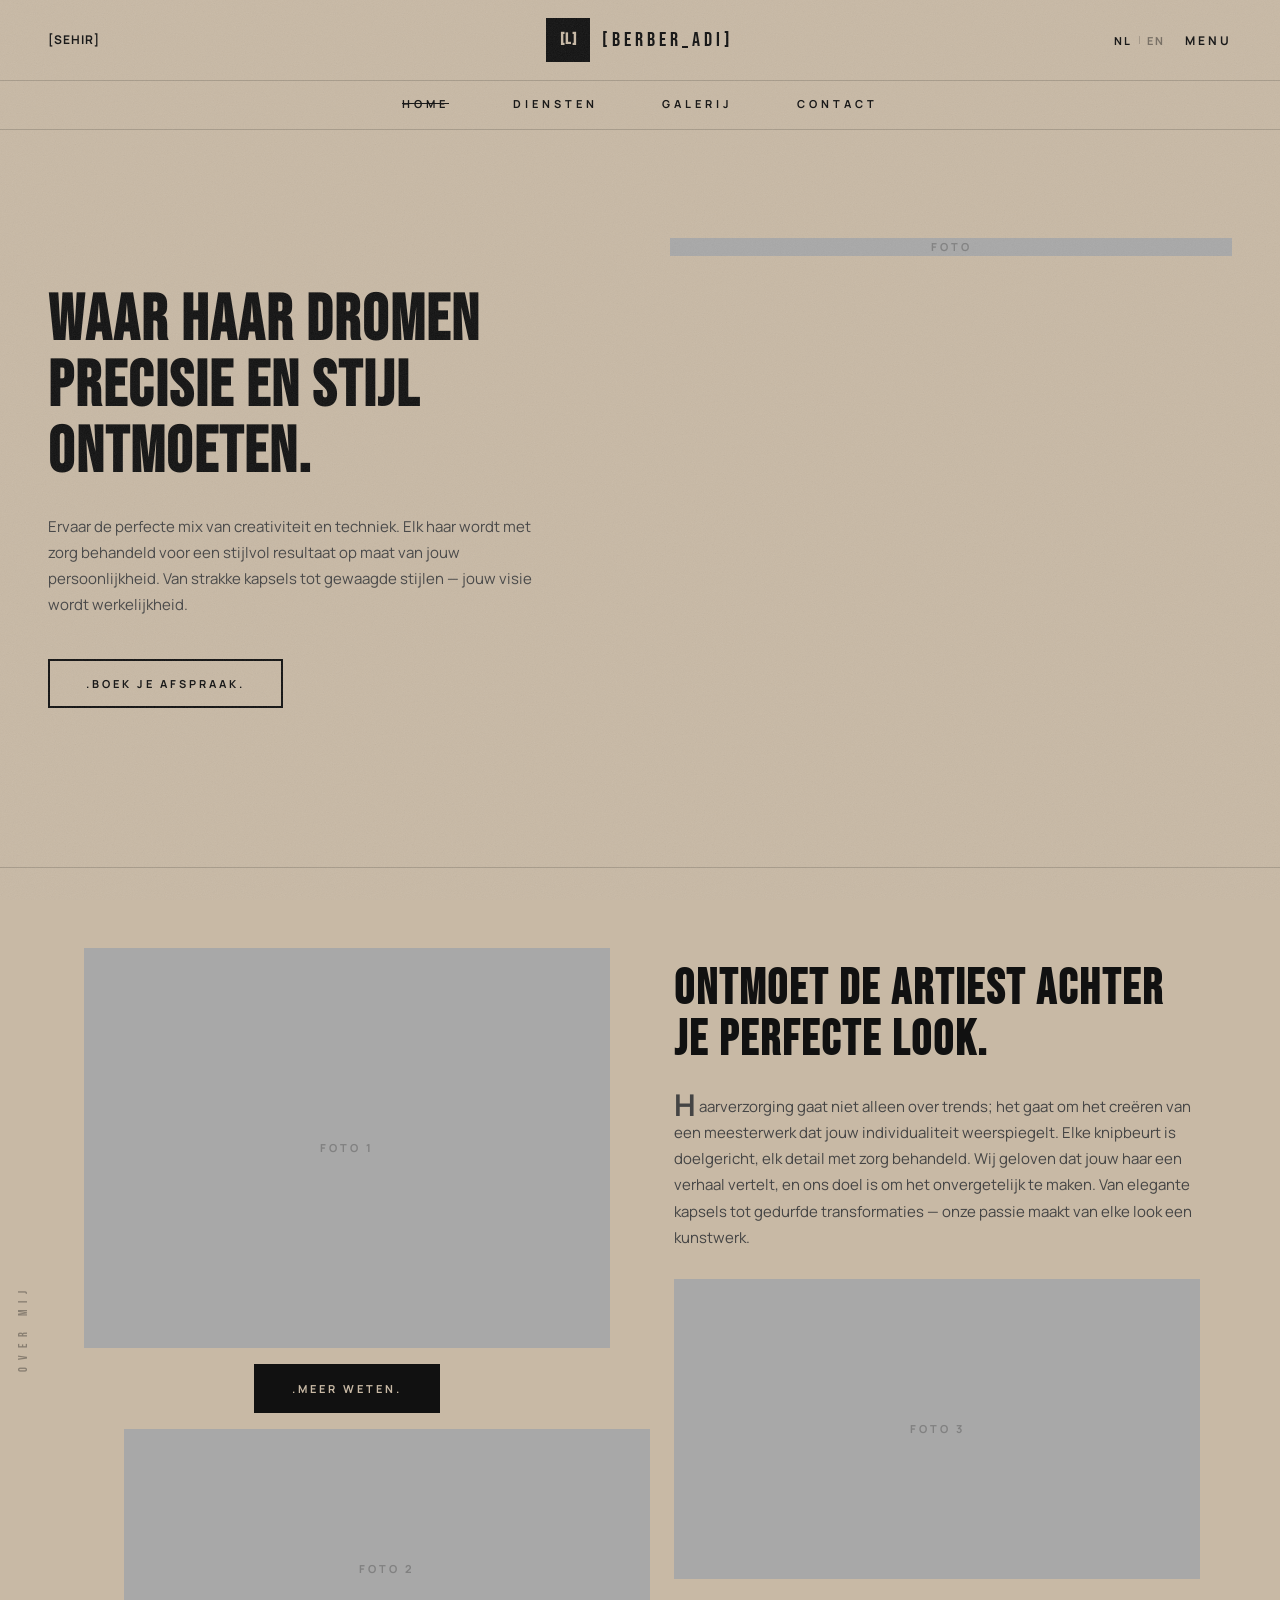
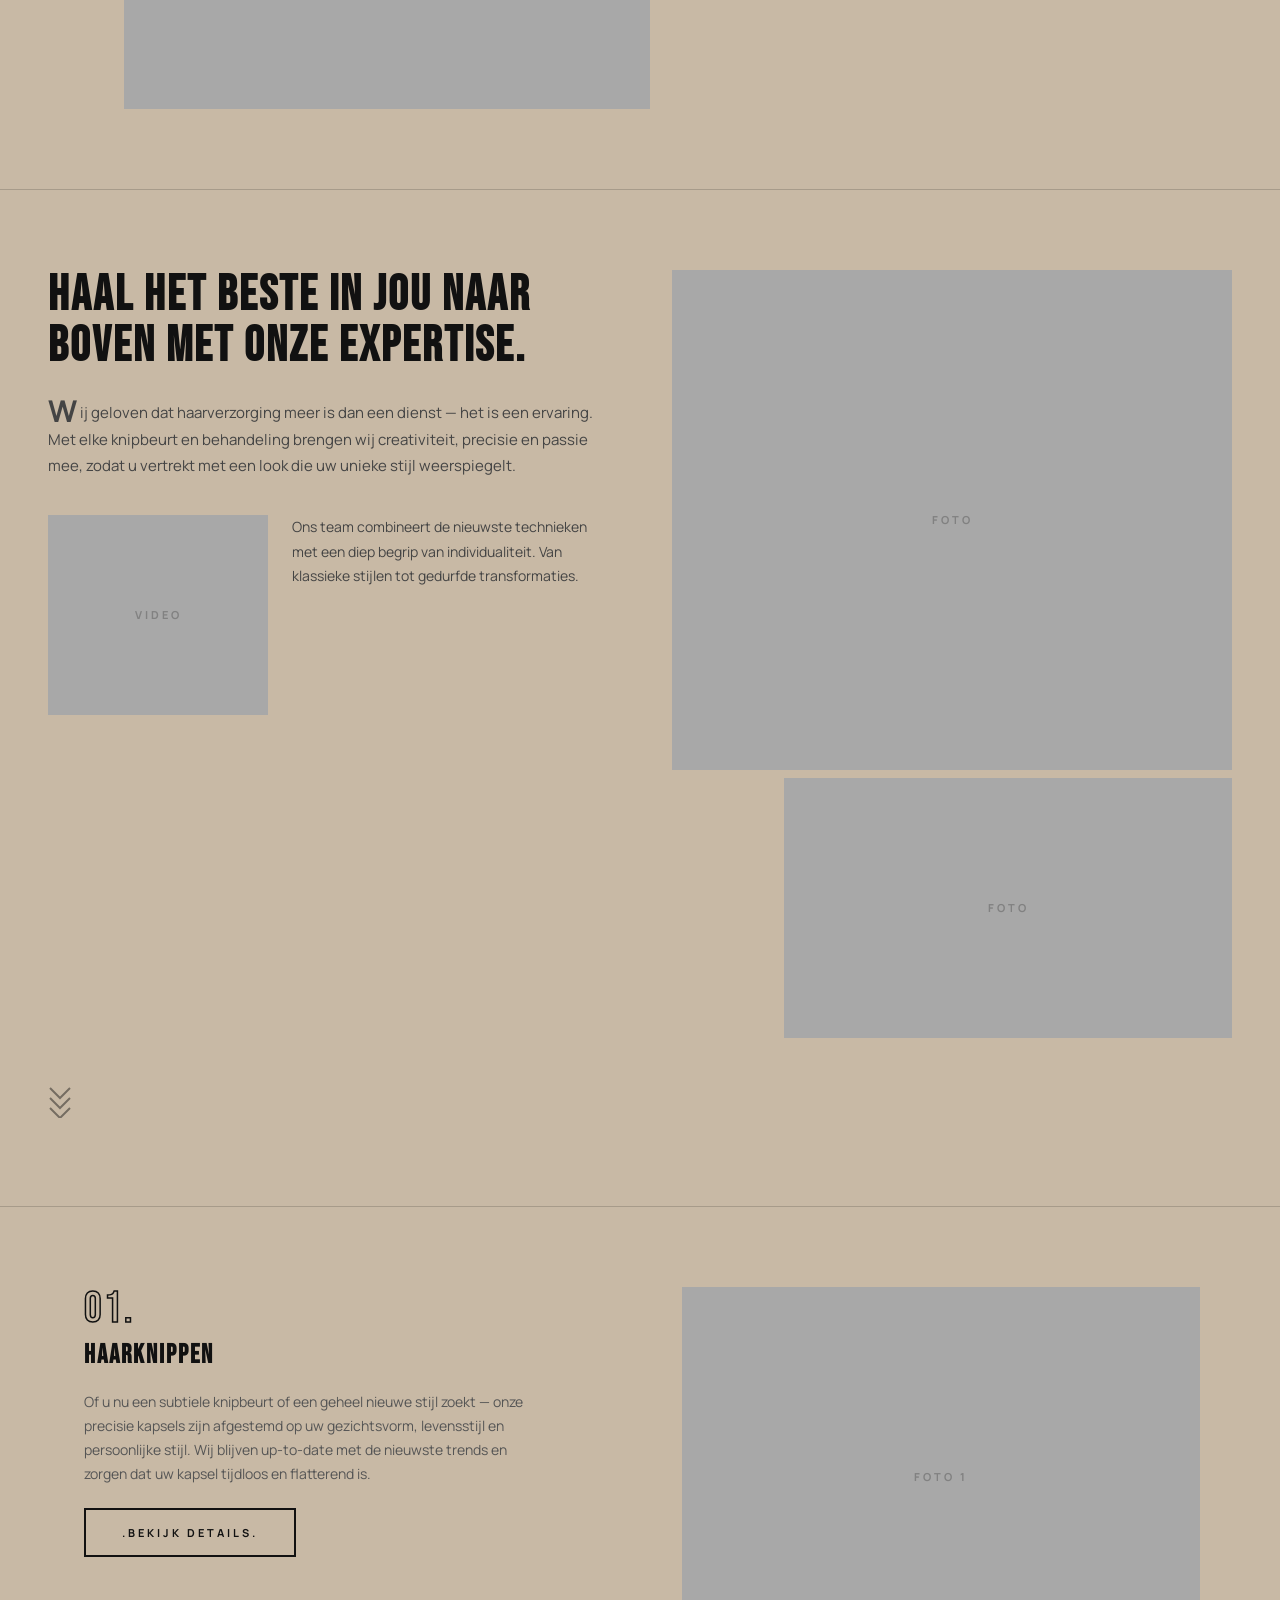
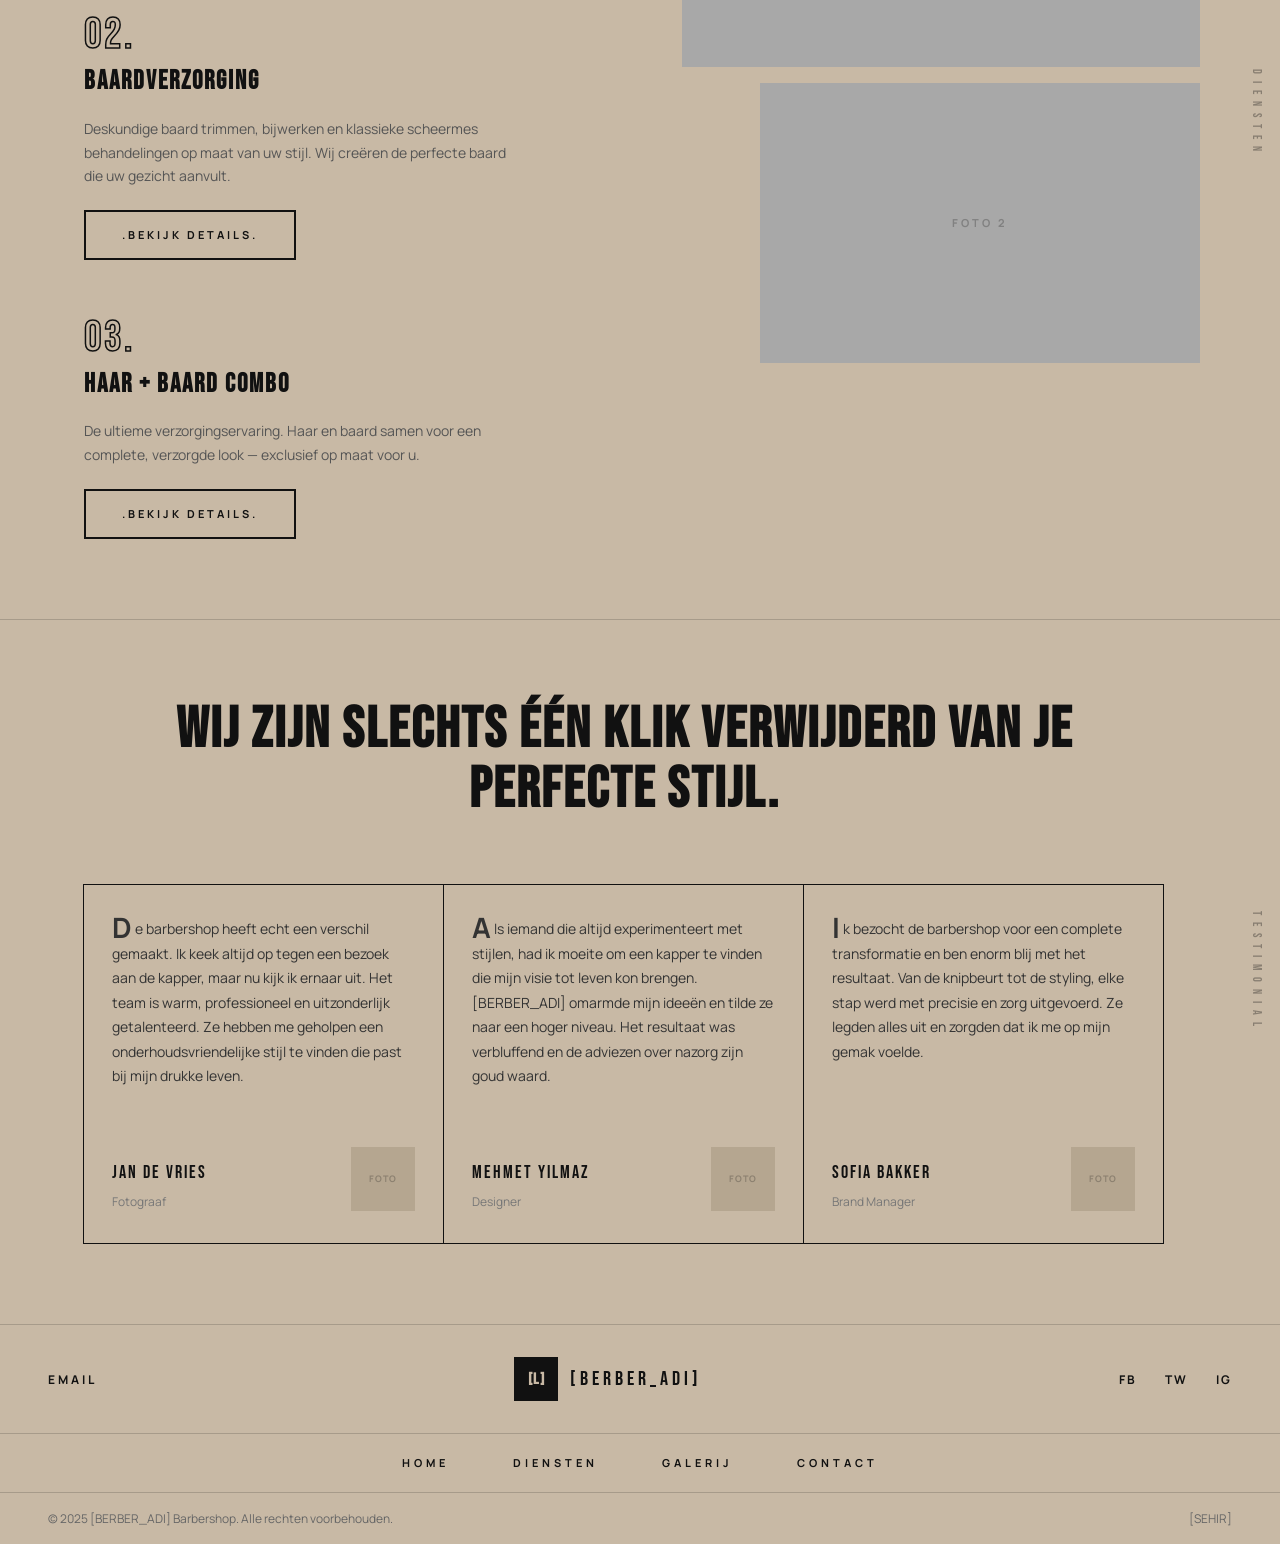
==== commit 558135f4: "feat(design): redesign index.html with Trimva beige editorial theme - Beige/cream background with gr" ====
--- a/index.html
+++ b/index.html
@@ -6,310 +6,201 @@
   <title>[BERBER_ADI] Barbershop</title>
   <meta name="description" content="[BERBER_ADI] Barbershop — [SEHIR]. Professionele haar- en baardverzorging.">
   <link rel="stylesheet" href="style.css">
-  <!-- <link rel="icon" href="images/logo.png"> -->
 </head>
-<body>
+<body class="t-body">
 
   <!-- NAVIGATIE -->
-  <nav class="navbar">
-    <a href="index.html" class="nav-logo">
-      <div class="nav-logo-placeholder">[L]</div>
-      <!-- <img src="images/logo.png" alt="[BERBER_ADI] Logo"> -->
-      <div class="nav-brand">
-        <span class="nav-brand-name">[BERBER_ADI]</span>
-        <span class="nav-brand-sub">Barbershop</span>
-      </div>
-    </a>
-
-    <ul class="nav-menu">
-      <li><a href="index.html" class="active" data-en="Home">Home</a></li>
-      <li><a href="hizmetler.html" data-en="Our Services">Onze Diensten</a></li>
-      <li><a href="galeri.html" data-en="Gallery">Galerij</a></li>
-      <li><a href="randevu.html" data-en="Contact">Contact</a></li>
-    </ul>
-
-    <div class="nav-actions">
-      <div class="lang-switcher">
-        <button class="lang-btn active" data-lang="nl">NL</button>
-        <span class="lang-divider">|</span>
-        <button class="lang-btn" data-lang="en">EN</button>
-      </div>
-      <a href="tel:[TELEFON]" class="nav-btn-call">
-        <svg width="14" height="14" viewBox="0 0 24 24" fill="none" stroke="currentColor" stroke-width="2.5"><path d="M22 16.92v3a2 2 0 01-2.18 2 19.79 19.79 0 01-8.63-3.07A19.5 19.5 0 013.07 9.8a19.79 19.79 0 01-3.07-8.64A2 2 0 012 0h3a2 2 0 012 1.72c.127.96.361 1.903.7 2.81a2 2 0 01-.45 2.11L6.91 7.91a16 16 0 006.09 6.09l1.27-1.27a2 2 0 012.11-.45c.907.339 1.85.573 2.81.7A2 2 0 0122 16.92z"/></svg>
-        <span data-en="Call Now">Bel Nu</span>
+  <nav class="t-nav">
+    <div class="t-nav-top">
+      <span class="t-nav-location" data-en="Based in [SEHIR]">[SEHIR]</span>
+      <a href="index.html" class="t-nav-logo">
+        <div class="t-logo-icon">[L]</div>
+        <span class="t-logo-name">[BERBER_ADI]</span>
       </a>
-      <a href="randevu.html" class="nav-btn-book">
-        <span data-en="Book Now">Boek Nu</span>
-      </a>
-    </div>
-
-    <button class="hamburger" aria-label="Menu">
-      <span></span><span></span><span></span>
-    </button>
+      <div class="t-nav-right">
+        <div class="t-lang-switcher">
+          <button class="lang-btn active" data-lang="nl">NL</button>
+          <span class="t-lang-divider">|</span>
+          <button class="lang-btn" data-lang="en">EN</button>
+        </div>
+        <button class="t-menu-btn" id="t-menu-btn">Menu</button>
+      </div>
+    </div>
+    <div class="t-nav-links">
+      <a href="index.html" class="active" data-en="Home">Home</a>
+      <a href="hizmetler.html" data-en="Services">Diensten</a>
+      <a href="galeri.html" data-en="Gallery">Galerij</a>
+      <a href="randevu.html" data-en="Contact">Contact</a>
+    </div>
   </nav>
 
-  <!-- Mobiel Menu -->
-  <div class="mobile-menu">
+  <!-- MOBILE MENU -->
+  <div class="t-mobile-menu" id="t-mobile-menu">
+    <button class="t-mobile-close" id="t-mobile-close">&times;</button>
     <a href="index.html" data-en="Home">Home</a>
-    <a href="hizmetler.html" data-en="Our Services">Onze Diensten</a>
+    <a href="hizmetler.html" data-en="Services">Diensten</a>
     <a href="galeri.html" data-en="Gallery">Galerij</a>
-    <a href="randevu.html" data-en="Contact">Contact</a>
+    <a href="randevu.html" data-en="Book Now">Reserveer</a>
     <a href="tel:[TELEFON]">[TELEFON]</a>
   </div>
 
   <!-- HERO -->
-  <section class="hero">
-    <div class="hero-bg">
-      <!-- Hero foto: images/hero-bg.jpg -->
-      <div class="hero-bg-placeholder"></div>
-    </div>
-
-    <!-- Decoratieve achtergrondtekst -->
-    <div class="hero-deco">
-      <div>
-        <div class="hero-deco-text">[BERBER_ADI]</div>
-        <div class="hero-deco-text">BARBERS</div>
-      </div>
-    </div>
-
-    <div class="hero-content">
-      <div class="container">
-        <p class="hero-eyebrow" data-en="[SEHIR] — Professional Barber">[SEHIR] — Professionele Herenkapper</p>
-
-        <h1 class="hero-title">
-          [BERBER_ADI]<br>
-          <span class="highlight">Barbershop</span>
-        </h1>
-
-        <p class="hero-subtitle" data-en="Professional hair and beard care. Personal service for every client. Change your style.">
-          Professionele haar- en baardverzorging. Persoonlijke service voor elke klant. Verander je stijl.
+  <section class="t-hero">
+    <div class="t-hero-content">
+      <h1 class="t-hero-title" data-en="WHERE HAIR DREAMS MEET PRECISION AND STYLE.">WAAR HAAR DROMEN PRECISIE EN STIJL ONTMOETEN.</h1>
+      <p class="t-hero-desc" data-en="Experience the perfect blend of creativity and technique. Every strand is treated with care, ensuring a flawless finish tailored to your unique personality. From sleek cuts to vibrant styles, your vision becomes a stunning reality.">Ervaar de perfecte mix van creativiteit en techniek. Elk haar wordt met zorg behandeld voor een stijlvol resultaat op maat van jouw persoonlijkheid. Van strakke kapsels tot gewaagde stijlen — jouw visie wordt werkelijkheid.</p>
+      <a href="randevu.html" class="t-btn" data-en=".BOOK YOUR APPOINTMENT.">.BOEK JE AFSPRAAK.</a>
+    </div>
+    <div class="t-hero-image">
+      <!-- <img src="images/hero.jpg" alt="[BERBER_ADI]"> -->
+      <div class="t-img-ph">FOTO</div>
+    </div>
+  </section>
+
+  <!-- OVER ONS -->
+  <section class="t-about">
+    <span class="t-side-label t-label-left" data-en="ABOUT ME">OVER MIJ</span>
+    <div class="t-about-inner">
+      <div class="t-about-images">
+        <div class="t-img-ph" style="height:400px;">FOTO 1</div>
+        <div class="t-about-btn-wrap">
+          <a href="randevu.html" class="t-btn t-btn-dark" data-en=".GET TO KNOW ME.">.MEER WETEN.</a>
+        </div>
+        <div class="t-img-ph" style="height:280px;margin-left:40px;">FOTO 2</div>
+      </div>
+      <div class="t-about-content">
+        <h2 class="t-section-title" data-en="MEET THE ARTIST BEHIND YOUR PERFECT LOOK.">ONTMOET DE ARTIEST ACHTER JE PERFECTE LOOK.</h2>
+        <p class="t-body-text" data-en="<span class='t-drop'>H</span>air styling isn't just about trends; it's about creating a masterpiece that reflects your individuality. Each cut is purposeful, every detail meticulously cared for. We believe your hair tells a story, and our goal is to make it unforgettable. From elegant cuts to bold transformations, our passion turns every look into a work of art.">
+          <span class="t-drop">H</span>aarverzorging gaat niet alleen over trends; het gaat om het creëren van een meesterwerk dat jouw individualiteit weerspiegelt. Elke knipbeurt is doelgericht, elk detail met zorg behandeld. Wij geloven dat jouw haar een verhaal vertelt, en ons doel is om het onvergetelijk te maken. Van elegante kapsels tot gedurfde transformaties — onze passie maakt van elke look een kunstwerk.
         </p>
-
-        <div class="hero-actions">
-          <a href="randevu.html" class="btn btn-primary">
-            <svg width="16" height="16" viewBox="0 0 24 24" fill="none" stroke="currentColor" stroke-width="2.5"><rect x="3" y="4" width="18" height="18" rx="2"/><line x1="16" y1="2" x2="16" y2="6"/><line x1="8" y1="2" x2="8" y2="6"/><line x1="3" y1="10" x2="21" y2="10"/></svg>
-            <span data-en="Book Now">Boek Nu</span>
-          </a>
-          <a href="hizmetler.html" class="btn btn-outline" data-en="Our Services">Onze Diensten</a>
-        </div>
-
-        <div class="hero-rating">
-          <div><div class="stars">★★★★★</div></div>
-          <div class="rating-text">
-            <strong>5.0</strong>
-            <span data-en="Excellent Google Rating">Uitstekende Google Beoordeling</span>
+        <div class="t-img-ph" style="height:300px;margin-top:24px;">FOTO 3</div>
+      </div>
+    </div>
+  </section>
+
+  <!-- EXPERTISE -->
+  <section class="t-expertise">
+    <div class="t-expertise-inner">
+      <div class="t-expertise-text">
+        <h2 class="t-section-title" data-en="UNLEASH YOUR BEST LOOK WITH OUR EXPERTISE.">HAAL HET BESTE IN JOU NAAR BOVEN MET ONZE EXPERTISE.</h2>
+        <p class="t-body-text" data-en="<span class='t-drop'>W</span>e believe that great hair styling is more than just a service — it's an experience. With every cut and treatment, we bring creativity, precision, and passion to ensure you leave with a look that reflects your unique style."><span class="t-drop">W</span>ij geloven dat haarverzorging meer is dan een dienst — het is een ervaring. Met elke knipbeurt en behandeling brengen wij creativiteit, precisie en passie mee, zodat u vertrekt met een look die uw unieke stijl weerspiegelt.</p>
+        <div class="t-expertise-sub">
+          <div class="t-img-ph" style="height:200px;width:220px;flex-shrink:0;">VIDEO</div>
+          <p class="t-body-text t-small" data-en="Our team combines the latest techniques with a deep understanding of individuality. From classic styles to bold transformations, we tailor every detail to enhance your natural beauty.">Ons team combineert de nieuwste technieken met een diep begrip van individualiteit. Van klassieke stijlen tot gedurfde transformaties.</p>
+        </div>
+      </div>
+      <div class="t-expertise-photos">
+        <div class="t-img-ph" style="height:500px;">FOTO</div>
+        <div class="t-img-ph" style="height:260px;margin-top:8px;width:80%;margin-left:auto;">FOTO</div>
+      </div>
+    </div>
+    <div class="t-chevrons">
+      <svg width="24" height="32" viewBox="0 0 24 32" fill="none" stroke="#111" stroke-width="2"><polyline points="2 2 12 12 22 2"/><polyline points="2 12 12 22 22 12"/><polyline points="2 22 12 32 22 22"/></svg>
+    </div>
+  </section>
+
+  <!-- DIENSTEN (genummerd) -->
+  <section class="t-services">
+    <div class="t-services-inner">
+      <div class="t-services-list">
+
+        <div class="t-service-item">
+          <span class="t-svc-num">01.</span>
+          <h3 class="t-svc-name" data-en="HAIR CUTS">HAARKNIPPEN</h3>
+          <p class="t-svc-desc" data-en="Whether you're looking for a subtle trim or a bold new style, our precision haircuts are tailored to suit your face shape, lifestyle, and personal style. We stay up-to-date with the latest trends while ensuring your cut is timeless and flattering.">Of u nu een subtiele knipbeurt of een geheel nieuwe stijl zoekt — onze precisie kapsels zijn afgestemd op uw gezichtsvorm, levensstijl en persoonlijke stijl. Wij blijven up-to-date met de nieuwste trends en zorgen dat uw kapsel tijdloos en flatterend is.</p>
+          <a href="hizmetler.html" class="t-btn" data-en=".VIEW FULL DETAILS.">.BEKIJK DETAILS.</a>
+        </div>
+
+        <div class="t-service-item">
+          <span class="t-svc-num">02.</span>
+          <h3 class="t-svc-name" data-en="BEARD CARE">BAARDVERZORGING</h3>
+          <p class="t-svc-desc" data-en="Expert beard trimming, shaping and classic straight razor shaves tailored to your style. We craft the perfect beard to complement your face and enhance your natural features.">Deskundige baard trimmen, bijwerken en klassieke scheermes behandelingen op maat van uw stijl. Wij creëren de perfecte baard die uw gezicht aanvult.</p>
+          <a href="hizmetler.html" class="t-btn" data-en=".VIEW FULL DETAILS.">.BEKIJK DETAILS.</a>
+        </div>
+
+        <div class="t-service-item">
+          <span class="t-svc-num">03.</span>
+          <h3 class="t-svc-name" data-en="COMBO STYLING">HAAR + BAARD COMBO</h3>
+          <p class="t-svc-desc" data-en="The ultimate grooming experience. Hair and beard done together for a complete, polished look tailored exclusively to you.">De ultieme verzorgingservaring. Haar en baard samen voor een complete, verzorgde look — exclusief op maat voor u.</p>
+          <a href="hizmetler.html" class="t-btn" data-en=".VIEW FULL DETAILS.">.BEKIJK DETAILS.</a>
+        </div>
+
+      </div>
+      <div class="t-services-photos">
+        <div class="t-img-ph" style="height:380px;">FOTO 1</div>
+        <div class="t-img-ph" style="height:280px;margin-top:8px;width:85%;margin-left:auto;">FOTO 2</div>
+      </div>
+    </div>
+    <span class="t-side-label t-label-right" data-en="SERVICES">DIENSTEN</span>
+  </section>
+
+  <!-- TESTIMONIALS -->
+  <section class="t-testimonials">
+    <h2 class="t-cta-heading" data-en="WE'RE JUST A CLICK AWAY FROM YOUR PERFECT STYLE.">WIJ ZIJN SLECHTS ÉÉN KLIK VERWIJDERD VAN JE PERFECTE STIJL.</h2>
+    <div class="t-testi-grid">
+
+      <div class="t-testi-card">
+        <p class="t-testi-text"><span class="t-drop">D</span>e barbershop heeft echt een verschil gemaakt. Ik keek altijd op tegen een bezoek aan de kapper, maar nu kijk ik ernaar uit. Het team is warm, professioneel en uitzonderlijk getalenteerd. Ze hebben me geholpen een onderhoudsvriendelijke stijl te vinden die past bij mijn drukke leven.</p>
+        <div class="t-testi-author">
+          <div>
+            <div class="t-testi-name">JAN DE VRIES</div>
+            <div class="t-testi-role" data-en="Photographer">Fotograaf</div>
           </div>
-        </div>
-      </div>
-    </div>
-  </section>
-
-  <!-- DIENSTEN PREVIEW -->
-  <section class="section-pad">
-    <div class="container">
-      <p class="tag" data-en="Our Services">Onze Diensten</p>
-      <div style="display:flex;justify-content:space-between;align-items:flex-end;flex-wrap:wrap;gap:24px;">
-        <h2 class="section-title" data-en="What We <span>Do</span>">Wat We <span>Doen</span></h2>
-        <a href="hizmetler.html" class="btn btn-outline" data-en="All Services →">Alle Diensten →</a>
-      </div>
-    </div>
-
-    <div class="container" style="padding-top:0;">
-      <div class="services-grid">
-
-        <div class="service-card">
-          <div class="service-card-placeholder">
-            <!-- <img class="service-card-img" src="images/hizmet-sac.jpg" alt="Haarknippen"> -->
-            PHOTO
+          <div class="t-testi-photo">FOTO</div>
+        </div>
+      </div>
+
+      <div class="t-testi-card">
+        <p class="t-testi-text"><span class="t-drop">A</span>ls iemand die altijd experimenteert met stijlen, had ik moeite om een kapper te vinden die mijn visie tot leven kon brengen. [BERBER_ADI] omarmde mijn ideeën en tilde ze naar een hoger niveau. Het resultaat was verbluffend en de adviezen over nazorg zijn goud waard.</p>
+        <div class="t-testi-author">
+          <div>
+            <div class="t-testi-name">MEHMET YILMAZ</div>
+            <div class="t-testi-role" data-en="Designer">Designer</div>
           </div>
-          <div class="service-card-overlay">
-            <h3 class="service-card-name" data-en="Haircut">Haarknippen</h3>
-            <p class="service-card-desc" data-en="Classic and modern cuts, style tailored to your face shape">Klassieke en moderne kapsels, stijl op maat van jouw gezichtsvorm</p>
+          <div class="t-testi-photo">FOTO</div>
+        </div>
+      </div>
+
+      <div class="t-testi-card">
+        <p class="t-testi-text"><span class="t-drop">I</span>k bezocht de barbershop voor een complete transformatie en ben enorm blij met het resultaat. Van de knipbeurt tot de styling, elke stap werd met precisie en zorg uitgevoerd. Ze legden alles uit en zorgden dat ik me op mijn gemak voelde.</p>
+        <div class="t-testi-author">
+          <div>
+            <div class="t-testi-name">SOFIA BAKKER</div>
+            <div class="t-testi-role" data-en="Brand Manager">Brand Manager</div>
           </div>
-        </div>
-
-        <div class="service-card">
-          <div class="service-card-placeholder">PHOTO</div>
-          <div class="service-card-overlay">
-            <h3 class="service-card-name" data-en="Beard Care">Baardverzorging</h3>
-            <p class="service-card-desc" data-en="Trimming, shaping and classic straight razor shave">Trimmen, bijwerken en klassiek scheermes scheren</p>
-          </div>
-        </div>
-
-        <div class="service-card">
-          <div class="service-card-placeholder">PHOTO</div>
-          <div class="service-card-overlay">
-            <h3 class="service-card-name" data-en="Children's Haircut">Kinderknippen</h3>
-            <p class="service-card-desc" data-en="Special for children, fast and fun">Speciaal voor kinderen, snel en plezierig</p>
-          </div>
-        </div>
-
-      </div>
-    </div>
-  </section>
-
-  <!-- OVER ONS -->
-  <section class="about-section section-pad">
-    <div class="container">
-      <div class="about-grid">
-
-        <div class="about-image-wrap">
-          <!-- Foto: images/about.jpg -->
-          <div class="about-image-placeholder" data-en="BARBER PHOTO">BERBER FOTO</div>
-          <!-- <img class="about-image" src="images/about.jpg" alt="[BERBER_ADI]"> -->
-          <div class="about-image-badge">
-            <span class="years">10+</span>
-            <span class="years-text" data-en="Years of&#10;Experience">Jaar<br>Ervaring</span>
-          </div>
-        </div>
-
-        <div class="about-content">
-          <p class="tag" data-en="About Us">Over Ons</p>
-          <h2 class="section-title">Waarom <span>Ons</span> Kiezen?</h2>
-          <div class="divider"></div>
-          <p class="section-desc" data-en="As [BERBER_ADI] Barbershop, we offer years of expertise to every client. Modern techniques and traditional craftsmanship come together here.">
-            Als [BERBER_ADI] Barbershop bieden wij jarenlange expertise aan elke klant. Moderne technieken en traditioneel vakmanschap vind je hier samen.
-          </p>
-
-          <div class="about-stats fade-in">
-            <div class="stat-box">
-              <div class="stat-number">500+</div>
-              <div class="stat-label" data-en="Happy Clients">Tevreden Klanten</div>
-            </div>
-            <div class="stat-box">
-              <div class="stat-number">10+</div>
-              <div class="stat-label" data-en="Years Experience">Jaar Ervaring</div>
-            </div>
-            <div class="stat-box">
-              <div class="stat-number">5★</div>
-              <div class="stat-label" data-en="Google Score">Google Score</div>
-            </div>
-            <div class="stat-box">
-              <div class="stat-number">7/7</div>
-              <div class="stat-label" data-en="Open Every Day">Elke Dag Open</div>
-            </div>
-          </div>
-
-          <div style="margin-top:40px;">
-            <a href="randevu.html" class="btn btn-primary" data-en="Book Direct">Boek Direct</a>
-          </div>
-        </div>
-
-      </div>
-    </div>
-  </section>
-
-  <!-- GALERIJ PREVIEW -->
-  <section class="section-pad">
-    <div class="container">
-      <p class="tag" data-en="Gallery">Galerij</p>
-      <div style="display:flex;justify-content:space-between;align-items:flex-end;flex-wrap:wrap;gap:24px;">
-        <h2 class="section-title">Voorbeelden van <span>Ons Werk</span></h2>
-        <a href="galeri.html" class="btn btn-outline" data-en="Full Gallery →">Volledige Galerij →</a>
-      </div>
-    </div>
-
-    <div class="container" style="padding-top:0;">
-      <div class="gallery-grid">
-        <div class="gallery-item large" data-src="images/galeri-1.jpg">
-          <div class="gallery-placeholder">
-            <svg width="32" height="32" viewBox="0 0 24 24" fill="none" stroke="currentColor" stroke-width="1.5"><rect x="3" y="3" width="18" height="18" rx="2"/><circle cx="8.5" cy="8.5" r="1.5"/><polyline points="21 15 16 10 5 21"/></svg>
-            FOTO 1
-          </div>
-          <div class="gallery-item-overlay"><div class="gallery-zoom-icon">+</div></div>
-        </div>
-        <div class="gallery-item" data-src="images/galeri-2.jpg">
-          <div class="gallery-placeholder"><svg width="24" height="24" viewBox="0 0 24 24" fill="none" stroke="currentColor" stroke-width="1.5"><rect x="3" y="3" width="18" height="18" rx="2"/><circle cx="8.5" cy="8.5" r="1.5"/><polyline points="21 15 16 10 5 21"/></svg>FOTO 2</div>
-          <div class="gallery-item-overlay"><div class="gallery-zoom-icon">+</div></div>
-        </div>
-        <div class="gallery-item" data-src="images/galeri-3.jpg">
-          <div class="gallery-placeholder"><svg width="24" height="24" viewBox="0 0 24 24" fill="none" stroke="currentColor" stroke-width="1.5"><rect x="3" y="3" width="18" height="18" rx="2"/><circle cx="8.5" cy="8.5" r="1.5"/><polyline points="21 15 16 10 5 21"/></svg>FOTO 3</div>
-          <div class="gallery-item-overlay"><div class="gallery-zoom-icon">+</div></div>
-        </div>
-        <div class="gallery-item" data-src="images/galeri-4.jpg">
-          <div class="gallery-placeholder"><svg width="24" height="24" viewBox="0 0 24 24" fill="none" stroke="currentColor" stroke-width="1.5"><rect x="3" y="3" width="18" height="18" rx="2"/><circle cx="8.5" cy="8.5" r="1.5"/><polyline points="21 15 16 10 5 21"/></svg>FOTO 4</div>
-          <div class="gallery-item-overlay"><div class="gallery-zoom-icon">+</div></div>
-        </div>
-        <div class="gallery-item" data-src="images/galeri-5.jpg">
-          <div class="gallery-placeholder"><svg width="24" height="24" viewBox="0 0 24 24" fill="none" stroke="currentColor" stroke-width="1.5"><rect x="3" y="3" width="18" height="18" rx="2"/><circle cx="8.5" cy="8.5" r="1.5"/><polyline points="21 15 16 10 5 21"/></svg>FOTO 5</div>
-          <div class="gallery-item-overlay"><div class="gallery-zoom-icon">+</div></div>
-        </div>
-      </div>
-    </div>
-  </section>
-
-  <!-- CTA BALK -->
-  <section style="background:var(--accent-color);padding:60px 0;">
-    <div class="container" style="display:flex;justify-content:space-between;align-items:center;flex-wrap:wrap;gap:32px;">
-      <div>
-        <h2 style="font-family:var(--font-heading);font-size:clamp(28px,5vw,52px);letter-spacing:3px;color:#000;line-height:1;" data-en="BOOK AN APPOINTMENT NOW">
-          BOEK DIRECT EEN AFSPRAAK
-        </h2>
-        <p style="color:rgba(0,0,0,0.7);font-size:15px;margin-top:8px;" data-en="Come without waiting with online booking">
-          Kom zonder wachten met online boeking
-        </p>
-      </div>
-      <div style="display:flex;gap:16px;flex-wrap:wrap;">
-        <a href="randevu.html" class="btn btn-dark" data-en="Book Now">Boek Nu</a>
-        <a href="https://wa.me/[WHATSAPP_NO]" target="_blank" class="btn btn-outline" style="border-color:#000;color:#000;" data-en="Send WhatsApp">WhatsApp Sturen</a>
-      </div>
-    </div>
+          <div class="t-testi-photo">FOTO</div>
+        </div>
+      </div>
+
+    </div>
+    <span class="t-side-label t-label-right" data-en="TESTIMONIAL">TESTIMONIAL</span>
   </section>
 
   <!-- FOOTER -->
-  <footer class="footer">
-    <div class="container">
-      <div class="footer-grid">
-        <div>
-          <div class="nav-logo-placeholder" style="width:52px;height:52px;font-size:24px;">[L]</div>
-          <!-- <img src="images/logo.png" style="height:52px;"> -->
-          <div class="footer-brand-name">[BERBER_ADI]</div>
-          <p class="footer-brand-desc" data-en="Professional hair and beard care. Quality service, fair price. Working to be the best barber in [SEHIR].">
-            Professionele haar- en baardverzorging. Kwaliteitsservice, eerlijke prijs. Wij werken eraan de beste kapper van [SEHIR] te zijn.
-          </p>
-        </div>
-        <div class="footer-col">
-          <div class="footer-col-title" data-en="Pages">Pagina's</div>
-          <a href="index.html" data-en="Home">Home</a>
-          <a href="hizmetler.html" data-en="Services">Onze Diensten</a>
-          <a href="galeri.html" data-en="Gallery">Galerij</a>
-          <a href="randevu.html" data-en="Book Now">Boek Nu</a>
-        </div>
-        <div class="footer-col">
-          <div class="footer-col-title" data-en="Services">Diensten</div>
-          <a href="hizmetler.html" data-en="Haircut">Haarknippen</a>
-          <a href="hizmetler.html" data-en="Beard Care">Baardverzorging</a>
-          <a href="hizmetler.html" data-en="Children's Haircut">Kinderknippen</a>
-          <a href="hizmetler.html" data-en="Classic Shave">Klassiek Scheren</a>
-        </div>
-        <div class="footer-col">
-          <div class="footer-col-title" data-en="Contact">Contact</div>
-          <a href="#">[ADRES]</a>
-          <a href="tel:[TELEFON]">[TELEFON]</a>
-          <a href="https://wa.me/[WHATSAPP_NO]" target="_blank">WhatsApp</a>
-          <p style="font-size:13px;color:var(--text-secondary);margin-top:12px;">
-            <span data-en="Mon–Sat: 09:00 – 20:00">Ma–Za: 09:00 – 20:00</span><br>
-            <span data-en="Sun: 10:00 – 18:00">Zo: 10:00 – 18:00</span>
-          </p>
-        </div>
-      </div>
-      <div class="footer-bottom">
-        <p>&copy; 2025 [BERBER_ADI] Barbershop. <span data-en="All rights reserved.">Alle rechten voorbehouden.</span></p>
-        <p>[SEHIR]</p>
-      </div>
+  <footer class="t-footer">
+    <div class="t-footer-top">
+      <a href="mailto:[EMAIL]" class="t-footer-contact">EMAIL</a>
+      <a href="index.html" class="t-footer-logo">
+        <div class="t-logo-icon">[L]</div>
+        <span class="t-logo-name">[BERBER_ADI]</span>
+      </a>
+      <div class="t-footer-social">
+        <a href="#">FB</a>
+        <a href="#">TW</a>
+        <a href="#">IG</a>
+      </div>
+    </div>
+    <div class="t-footer-nav">
+      <a href="index.html" data-en="HOME">HOME</a>
+      <a href="hizmetler.html" data-en="SERVICES">DIENSTEN</a>
+      <a href="galeri.html" data-en="GALLERY">GALERIJ</a>
+      <a href="randevu.html" data-en="CONTACT">CONTACT</a>
+    </div>
+    <div class="t-footer-bottom">
+      <p>&copy; 2025 [BERBER_ADI] Barbershop. <span data-en="All rights reserved.">Alle rechten voorbehouden.</span></p>
+      <p>[SEHIR]</p>
     </div>
   </footer>
-
-  <!-- WhatsApp Float -->
-  <a href="https://wa.me/[WHATSAPP_NO]" class="whatsapp-float" target="_blank" title="WhatsApp">
-    <svg viewBox="0 0 24 24" xmlns="http://www.w3.org/2000/svg"><path d="M17.472 14.382c-.297-.149-1.758-.867-2.03-.967-.273-.099-.471-.148-.67.15-.197.297-.767.966-.94 1.164-.173.199-.347.223-.644.075-.297-.15-1.255-.463-2.39-1.475-.883-.788-1.48-1.761-1.653-2.059-.173-.297-.018-.458.13-.606.134-.133.298-.347.446-.52.149-.174.198-.298.298-.497.099-.198.05-.371-.025-.52-.075-.149-.669-1.612-.916-2.207-.242-.579-.487-.5-.669-.51-.173-.008-.371-.01-.57-.01-.198 0-.52.074-.792.372-.272.297-1.04 1.016-1.04 2.479 0 1.462 1.065 2.875 1.213 3.074.149.198 2.096 3.2 5.077 4.487.709.306 1.262.489 1.694.625.712.227 1.36.195 1.871.118.571-.085 1.758-.719 2.006-1.413.248-.694.248-1.289.173-1.413-.074-.124-.272-.198-.57-.347m-5.421 7.403h-.004a9.87 9.87 0 01-5.031-1.378l-.361-.214-3.741.982.998-3.648-.235-.374a9.86 9.86 0 01-1.51-5.26c.001-5.45 4.436-9.884 9.888-9.884 2.64 0 5.122 1.03 6.988 2.898a9.825 9.825 0 012.893 6.994c-.003 5.45-4.437 9.884-9.885 9.884m8.413-18.297A11.815 11.815 0 0012.05 0C5.495 0 .16 5.335.157 11.892c0 2.096.547 4.142 1.588 5.945L.057 24l6.305-1.654a11.882 11.882 0 005.683 1.448h.005c6.554 0 11.89-5.335 11.893-11.893a11.821 11.821 0 00-3.48-8.413Z"/></svg>
-  </a>
-
-  <!-- Lightbox -->
-  <div class="lightbox">
-    <span class="lightbox-close">&times;</span>
-    <img src="" alt="Galerij">
-  </div>
 
   <script src="script.js"></script>
 </body>
--- a/style.css
+++ b/style.css
@@ -1141,3 +1141,1423 @@
   .gallery-grid { grid-template-columns: 1fr; grid-template-rows: auto; }
   .gallery-item { height: 200px; }
 }
+
+/* ============================================
+   TRIMVA THEME — Beige Design System
+   ============================================ */
+
+body.t-body {
+  background-color: #c8b9a5;
+  color: #111111;
+  font-family: 'Manrope', sans-serif;
+}
+
+/* Grain texture overlay */
+body.t-body::after {
+  content: '';
+  position: fixed;
+  inset: 0;
+  background-image: url("data:image/svg+xml,%3Csvg xmlns='http://www.w3.org/2000/svg' width='300' height='300'%3E%3Cfilter id='n'%3E%3CfeTurbulence type='fractalNoise' baseFrequency='0.9' numOctaves='4' stitchTiles='stitch'/%3E%3CfeColorMatrix type='saturate' values='0'/%3E%3C/filter%3E%3Crect width='300' height='300' filter='url(%23n)' opacity='0.1'/%3E%3C/svg%3E");
+  background-repeat: repeat;
+  background-size: 300px 300px;
+  pointer-events: none;
+  z-index: 9990;
+}
+
+/* ---- T-NAV ---- */
+.t-nav {
+  position: sticky;
+  top: 0;
+  background: #c8b9a5;
+  z-index: 200;
+}
+
+.t-nav-top {
+  display: grid;
+  grid-template-columns: 1fr auto 1fr;
+  align-items: center;
+  padding: 18px 48px;
+  border-bottom: 1px solid rgba(17,17,17,0.18);
+}
+
+.t-nav-location {
+  font-size: 12px;
+  font-weight: 700;
+  letter-spacing: 1px;
+  text-transform: uppercase;
+  color: #111;
+  line-height: 1.3;
+}
+
+.t-nav-logo {
+  display: flex;
+  align-items: center;
+  gap: 12px;
+  text-decoration: none;
+  color: #111;
+  justify-content: center;
+}
+
+.t-logo-icon {
+  width: 44px;
+  height: 44px;
+  background: #111;
+  color: #c8b9a5;
+  display: flex;
+  align-items: center;
+  justify-content: center;
+  font-size: 16px;
+  font-weight: 700;
+  font-family: 'Bebas Neue', sans-serif;
+  letter-spacing: 1px;
+}
+
+.t-logo-name {
+  font-family: 'Bebas Neue', sans-serif;
+  font-size: 20px;
+  letter-spacing: 4px;
+  text-transform: uppercase;
+  color: #111;
+}
+
+.t-nav-right {
+  display: flex;
+  align-items: center;
+  gap: 20px;
+  justify-content: flex-end;
+}
+
+.t-lang-switcher {
+  display: flex;
+  align-items: center;
+  gap: 6px;
+}
+
+.t-body .lang-btn {
+  background: none;
+  border: none;
+  cursor: pointer;
+  font-family: 'Manrope', sans-serif;
+  font-size: 11px;
+  font-weight: 700;
+  letter-spacing: 2px;
+  color: rgba(17,17,17,0.45);
+  padding: 0;
+}
+
+.t-body .lang-btn.active { color: #111; }
+
+.t-lang-divider {
+  color: rgba(17,17,17,0.25);
+  font-size: 11px;
+}
+
+.t-menu-btn {
+  background: none;
+  border: none;
+  cursor: pointer;
+  font-family: 'Manrope', sans-serif;
+  font-size: 12px;
+  font-weight: 700;
+  letter-spacing: 3px;
+  text-transform: uppercase;
+  color: #111;
+  padding: 0;
+}
+
+.t-nav-links {
+  display: flex;
+  align-items: center;
+  justify-content: center;
+  gap: 64px;
+  padding: 14px 48px;
+  border-bottom: 1px solid rgba(17,17,17,0.18);
+}
+
+.t-nav-links a {
+  font-size: 11px;
+  font-weight: 700;
+  letter-spacing: 4px;
+  text-transform: uppercase;
+  color: #111;
+  text-decoration: none;
+  position: relative;
+  padding-bottom: 2px;
+}
+
+.t-nav-links a.active,
+.t-nav-links a:hover {
+  text-decoration: line-through;
+}
+
+/* ---- T-MOBILE MENU ---- */
+.t-mobile-menu {
+  position: fixed;
+  inset: 0;
+  background: #111;
+  z-index: 999;
+  display: flex;
+  flex-direction: column;
+  align-items: center;
+  justify-content: center;
+  gap: 36px;
+  transform: translateX(100%);
+  transition: transform 0.35s ease;
+}
+
+.t-mobile-menu.open { transform: translateX(0); }
+
+.t-mobile-menu a {
+  color: #c8b9a5;
+  font-size: clamp(28px, 7vw, 52px);
+  font-family: 'Bebas Neue', sans-serif;
+  letter-spacing: 5px;
+  text-transform: uppercase;
+  text-decoration: none;
+}
+
+.t-mobile-menu a:hover { text-decoration: line-through; }
+
+.t-mobile-close {
+  position: absolute;
+  top: 24px;
+  right: 36px;
+  background: none;
+  border: none;
+  color: #c8b9a5;
+  font-size: 44px;
+  cursor: pointer;
+  line-height: 1;
+}
+
+/* ---- T-BUTTONS ---- */
+.t-btn {
+  display: inline-flex;
+  align-items: center;
+  justify-content: center;
+  border: 2px solid #111;
+  padding: 14px 36px;
+  font-size: 11px;
+  font-weight: 700;
+  letter-spacing: 3px;
+  text-transform: uppercase;
+  color: #111;
+  background: transparent;
+  text-decoration: none;
+  cursor: pointer;
+  transition: background 0.2s, color 0.2s;
+}
+
+.t-btn:hover { background: #111; color: #c8b9a5; }
+
+.t-btn-dark { background: #111; color: #c8b9a5; border-color: #111; }
+.t-btn-dark:hover { background: #333; color: #c8b9a5; }
+
+/* ---- T-HERO ---- */
+.t-hero {
+  display: grid;
+  grid-template-columns: 1fr 1fr;
+  min-height: 82vh;
+  padding: 60px 48px;
+  gap: 60px;
+  align-items: center;
+  border-bottom: 1px solid rgba(17,17,17,0.18);
+}
+
+.t-hero-title {
+  font-family: 'Bebas Neue', sans-serif;
+  font-size: clamp(38px, 5vw, 80px);
+  letter-spacing: 2px;
+  line-height: 1.03;
+  text-transform: uppercase;
+  color: #111;
+  margin-bottom: 28px;
+}
+
+.t-hero-desc {
+  font-size: 15px;
+  color: #444;
+  line-height: 1.75;
+  max-width: 500px;
+  margin-bottom: 40px;
+}
+
+.t-hero-image {
+  width: 100%;
+  height: 520px;
+}
+
+.t-hero-image img {
+  width: 100%;
+  height: 100%;
+  object-fit: cover;
+  filter: grayscale(100%);
+  display: block;
+}
+
+/* ---- IMAGE PLACEHOLDER ---- */
+.t-img-ph {
+  background: #b5a690;
+  display: flex;
+  align-items: center;
+  justify-content: center;
+  color: rgba(17,17,17,0.25);
+  font-size: 11px;
+  font-weight: 700;
+  letter-spacing: 3px;
+  width: 100%;
+  filter: grayscale(100%);
+}
+
+.t-img-ph img {
+  width: 100%;
+  height: 100%;
+  object-fit: cover;
+  filter: grayscale(100%);
+  display: block;
+}
+
+/* ---- SHARED TEXT ---- */
+.t-section-title {
+  font-family: 'Bebas Neue', sans-serif;
+  font-size: clamp(30px, 3.8vw, 64px);
+  letter-spacing: 2px;
+  line-height: 1.05;
+  text-transform: uppercase;
+  color: #111;
+  margin-bottom: 28px;
+}
+
+.t-body-text {
+  font-size: 15px;
+  color: #444;
+  line-height: 1.75;
+  margin-bottom: 28px;
+}
+
+.t-body-text.t-small { font-size: 14px; }
+
+.t-drop {
+  font-size: 2em;
+  font-weight: 700;
+  line-height: 0.75;
+  float: left;
+  margin-right: 3px;
+}
+
+/* ---- SIDE LABELS ---- */
+.t-side-label {
+  position: absolute;
+  font-family: 'Bebas Neue', sans-serif;
+  font-size: 12px;
+  letter-spacing: 7px;
+  text-transform: uppercase;
+  color: rgba(17,17,17,0.35);
+  writing-mode: vertical-rl;
+  user-select: none;
+  pointer-events: none;
+  top: 50%;
+  transform: translateY(-50%);
+}
+
+.t-label-left {
+  left: 14px;
+  transform: translateY(-50%) rotate(180deg);
+}
+
+.t-label-right { right: 14px; }
+
+/* ---- ABOUT ---- */
+.t-about {
+  position: relative;
+  padding: 80px 80px 80px 48px;
+  border-bottom: 1px solid rgba(17,17,17,0.18);
+}
+
+.t-about-inner {
+  display: grid;
+  grid-template-columns: 1fr 1fr;
+  gap: 64px;
+  margin-left: 36px;
+  align-items: start;
+}
+
+.t-about-images {
+  display: flex;
+  flex-direction: column;
+  gap: 12px;
+}
+
+.t-about-btn-wrap {
+  display: flex;
+  justify-content: center;
+  padding: 4px 0;
+}
+
+.t-about-content { padding-top: 16px; }
+
+/* ---- EXPERTISE ---- */
+.t-expertise {
+  padding: 80px 48px;
+  border-bottom: 1px solid rgba(17,17,17,0.18);
+}
+
+.t-expertise-inner {
+  display: grid;
+  grid-template-columns: 1fr 1fr;
+  gap: 64px;
+  align-items: start;
+}
+
+.t-expertise-sub {
+  display: flex;
+  gap: 24px;
+  align-items: flex-start;
+  margin-top: 36px;
+}
+
+.t-expertise-photos {
+  display: flex;
+  flex-direction: column;
+}
+
+.t-chevrons {
+  margin-top: 48px;
+  opacity: 0.45;
+}
+
+/* ---- SERVICES ---- */
+.t-services {
+  position: relative;
+  padding: 80px 80px 80px 48px;
+  border-bottom: 1px solid rgba(17,17,17,0.18);
+}
+
+.t-services-inner {
+  display: grid;
+  grid-template-columns: 1fr 1fr;
+  gap: 80px;
+  margin-left: 36px;
+}
+
+.t-services-list {
+  display: flex;
+  flex-direction: column;
+  gap: 56px;
+}
+
+.t-svc-num {
+  display: block;
+  font-family: 'Bebas Neue', sans-serif;
+  font-size: 44px;
+  letter-spacing: 2px;
+  -webkit-text-stroke: 1.5px #111;
+  color: transparent;
+  line-height: 1;
+  margin-bottom: 4px;
+}
+
+.t-svc-name {
+  font-family: 'Bebas Neue', sans-serif;
+  font-size: 26px;
+  letter-spacing: 2px;
+  color: #111;
+  margin-bottom: 14px;
+}
+
+.t-svc-desc {
+  font-size: 14px;
+  color: #555;
+  line-height: 1.7;
+  margin-bottom: 22px;
+  max-width: 440px;
+}
+
+.t-services-photos {
+  display: flex;
+  flex-direction: column;
+  gap: 8px;
+}
+
+/* ---- TESTIMONIALS ---- */
+.t-testimonials {
+  position: relative;
+  padding: 80px 80px 80px 48px;
+  border-bottom: 1px solid rgba(17,17,17,0.18);
+}
+
+.t-cta-heading {
+  font-family: 'Bebas Neue', sans-serif;
+  font-size: clamp(28px, 4.5vw, 72px);
+  letter-spacing: 2px;
+  line-height: 1.05;
+  text-transform: uppercase;
+  color: #111;
+  text-align: center;
+  max-width: 900px;
+  margin: 0 auto 64px;
+}
+
+.t-testi-grid {
+  display: grid;
+  grid-template-columns: repeat(3, 1fr);
+  gap: 0;
+  margin-left: 36px;
+  margin-right: 36px;
+}
+
+.t-testi-card {
+  border: 1px solid #111;
+  margin-left: -1px;
+  padding: 32px 28px;
+  display: flex;
+  flex-direction: column;
+  justify-content: space-between;
+  gap: 36px;
+  min-height: 360px;
+}
+
+.t-testi-text {
+  font-size: 14px;
+  line-height: 1.75;
+  color: #333;
+}
+
+.t-testi-author {
+  display: flex;
+  align-items: flex-end;
+  justify-content: space-between;
+  gap: 16px;
+}
+
+.t-testi-name {
+  font-family: 'Bebas Neue', sans-serif;
+  font-size: 18px;
+  letter-spacing: 2px;
+  color: #111;
+  margin-bottom: 4px;
+}
+
+.t-testi-role {
+  font-size: 12px;
+  color: #777;
+}
+
+.t-testi-photo {
+  width: 64px;
+  height: 64px;
+  background: #b5a690;
+  flex-shrink: 0;
+  display: flex;
+  align-items: center;
+  justify-content: center;
+  font-size: 9px;
+  letter-spacing: 1px;
+  color: rgba(17,17,17,0.25);
+  font-weight: 700;
+}
+
+.t-testi-photo img {
+  width: 100%;
+  height: 100%;
+  object-fit: cover;
+  filter: grayscale(100%);
+}
+
+/* ---- FOOTER ---- */
+.t-footer {
+  background: #c8b9a5;
+}
+
+.t-footer-top {
+  display: flex;
+  align-items: center;
+  justify-content: space-between;
+  padding: 32px 48px;
+  border-bottom: 1px solid rgba(17,17,17,0.18);
+}
+
+.t-footer-contact {
+  font-size: 12px;
+  font-weight: 700;
+  letter-spacing: 3px;
+  text-transform: uppercase;
+  color: #111;
+  text-decoration: none;
+}
+
+.t-footer-logo {
+  display: flex;
+  align-items: center;
+  gap: 12px;
+  text-decoration: none;
+  color: #111;
+}
+
+.t-footer-social {
+  display: flex;
+  gap: 28px;
+}
+
+.t-footer-social a {
+  font-size: 12px;
+  font-weight: 700;
+  letter-spacing: 2px;
+  text-transform: uppercase;
+  color: #111;
+  text-decoration: none;
+}
+
+.t-footer-nav {
+  display: flex;
+  align-items: center;
+  justify-content: center;
+  gap: 64px;
+  padding: 20px 48px;
+  border-bottom: 1px solid rgba(17,17,17,0.18);
+}
+
+.t-footer-nav a {
+  font-size: 11px;
+  font-weight: 700;
+  letter-spacing: 4px;
+  text-transform: uppercase;
+  color: #111;
+  text-decoration: none;
+}
+
+.t-footer-nav a:hover { text-decoration: line-through; }
+
+.t-footer-bottom {
+  display: flex;
+  justify-content: space-between;
+  align-items: center;
+  padding: 16px 48px;
+  font-size: 12px;
+  color: #666;
+}
+
+/* ---- T-RESPONSIVE ---- */
+@media (max-width: 1024px) {
+  .t-hero { grid-template-columns: 1fr; min-height: auto; padding: 48px 32px; }
+  .t-hero-image { height: 360px; }
+  .t-about-inner,
+  .t-expertise-inner,
+  .t-services-inner { grid-template-columns: 1fr; gap: 40px; margin-left: 0; }
+  .t-testi-grid { grid-template-columns: 1fr; }
+  .t-testi-card { margin-left: 0; }
+  .t-about { padding: 60px 32px 60px 48px; }
+  .t-expertise { padding: 60px 32px; }
+  .t-services { padding: 60px 32px 60px 48px; }
+  .t-testimonials { padding: 60px 32px 60px 48px; }
+}
+
+@media (max-width: 768px) {
+  .t-nav-top { padding: 14px 20px; }
+  .t-nav-location { display: none; }
+  .t-nav-links { display: none; }
+  .t-hero { padding: 36px 20px; gap: 32px; }
+  .t-about { padding: 48px 20px; }
+  .t-expertise { padding: 48px 20px; }
+  .t-services { padding: 48px 20px; }
+  .t-testimonials { padding: 48px 20px; }
+  .t-side-label { display: none; }
+  .t-footer-top,
+  .t-footer-nav,
+  .t-footer-bottom { padding: 20px 24px; }
+  .t-footer-nav { gap: 24px; flex-wrap: wrap; }
+  .t-testi-grid { margin-left: 0; margin-right: 0; }
+  .t-expertise-sub { flex-direction: column; }
+  .t-cta-heading { font-size: clamp(26px, 7vw, 44px); }
+}
+
+/* ============================================
+   BOOKING WIZARD
+   ============================================ */
+.wizard-section { background: var(--bg-primary); padding: 28px 0 100px; }
+
+.wizard-progress {
+  display: flex;
+  align-items: center;
+  justify-content: space-between;
+  max-width: 640px;
+  margin: 0 auto 20px;
+  padding: 0 12px;
+}
+
+.wizard-step-indicator {
+  display: flex;
+  flex-direction: column;
+  align-items: center;
+  gap: 6px;
+  flex-shrink: 0;
+  z-index: 2;
+}
+
+.wizard-step-circle {
+  width: 32px;
+  height: 32px;
+  border-radius: 50%;
+  background: var(--bg-card);
+  border: 2px solid var(--border-color);
+  color: var(--text-secondary);
+  display: flex;
+  align-items: center;
+  justify-content: center;
+  font-weight: 700;
+  font-size: 13px;
+  transition: all 0.3s ease;
+}
+
+.wizard-step-label {
+  font-size: 10px;
+  font-weight: 700;
+  letter-spacing: 1.5px;
+  text-transform: uppercase;
+  color: var(--text-secondary);
+  transition: color 0.3s;
+}
+
+.wizard-step-indicator.active .wizard-step-circle {
+  background: var(--accent-color);
+  border-color: var(--accent-color);
+  color: #000;
+}
+
+.wizard-step-indicator.active .wizard-step-label { color: var(--text-primary); }
+
+.wizard-step-indicator.completed .wizard-step-circle {
+  background: var(--accent-color);
+  border-color: var(--accent-color);
+  color: #000;
+}
+
+.wizard-step-indicator.completed .wizard-step-label { color: var(--accent-color); }
+
+.wizard-step-line {
+  flex: 1;
+  height: 1px;
+  background: var(--border-color);
+  margin: 0 6px 18px;
+  transition: background 0.3s;
+}
+
+.wizard-step-line.completed { background: var(--accent-color); }
+
+.wizard-body {
+  background: var(--bg-secondary);
+  border: 1px solid var(--border-color);
+  padding: 32px;
+  max-width: 720px;
+  margin: 0 auto;
+}
+
+.wizard-step { display: none; animation: fadeIn 0.3s ease; }
+.wizard-step.active { display: block; }
+
+@keyframes fadeIn {
+  from { opacity: 0; transform: translateY(8px); }
+  to { opacity: 1; transform: translateY(0); }
+}
+
+.wizard-step-title {
+  font-family: var(--font-heading);
+  font-size: 26px;
+  letter-spacing: 2px;
+  text-transform: uppercase;
+  margin-bottom: 4px;
+}
+
+.wizard-step-desc {
+  color: var(--text-secondary);
+  font-size: 13px;
+  margin-bottom: 20px;
+}
+
+/* ---- BOOKING SERVICE LIST ---- */
+.booking-grid {
+  display: flex;
+  flex-direction: column;
+  gap: 8px;
+}
+
+.booking-card {
+  position: relative;
+  background: var(--bg-card);
+  border: 1px solid var(--border-color);
+  padding: 14px 18px;
+  cursor: pointer;
+  font-family: var(--font-body);
+  color: var(--text-primary);
+  transition: all 0.2s ease;
+  display: flex;
+  align-items: center;
+  gap: 14px;
+  text-align: left;
+  width: 100%;
+  aspect-ratio: auto;
+  height: auto;
+}
+
+.booking-card:hover { border-color: var(--accent-color); }
+
+.booking-card.selected {
+  border-color: var(--accent-color);
+  background: rgba(245, 197, 24, 0.05);
+}
+
+.booking-card-icon {
+  width: 36px;
+  height: 36px;
+  flex-shrink: 0;
+  background: rgba(245, 197, 24, 0.08);
+  color: var(--accent-color);
+  display: flex;
+  align-items: center;
+  justify-content: center;
+  transition: all 0.2s;
+}
+
+.booking-card-icon svg { width: 18px; height: 18px; }
+
+.booking-card.selected .booking-card-icon {
+  background: var(--accent-color);
+  color: #000;
+}
+
+.booking-card-name {
+  font-weight: 600;
+  font-size: 14px;
+  flex: 1;
+}
+
+.booking-card-meta {
+  display: flex;
+  align-items: center;
+  gap: 12px;
+  font-size: 12px;
+  margin-left: auto;
+}
+
+.booking-card-duration { color: var(--text-secondary); }
+.booking-card-price { color: var(--accent-color); font-weight: 700; }
+
+.booking-card-badge {
+  position: absolute;
+  top: -1px;
+  right: -1px;
+  transform: none;
+  background: var(--accent-color);
+  color: #000;
+  font-size: 9px;
+  font-weight: 700;
+  letter-spacing: 1px;
+  text-transform: uppercase;
+  padding: 3px 8px;
+}
+
+/* ---- CALENDAR ---- */
+.calendar {
+  max-width: 420px;
+  background: var(--bg-card);
+  border: 1px solid var(--border-color);
+  padding: 16px;
+}
+
+.calendar-header {
+  display: flex;
+  justify-content: space-between;
+  align-items: center;
+  margin-bottom: 14px;
+}
+
+.calendar-month-label {
+  font-family: var(--font-heading);
+  font-size: 17px;
+  letter-spacing: 2px;
+  text-transform: uppercase;
+}
+
+.calendar-nav {
+  width: 28px;
+  height: 28px;
+  background: var(--bg-secondary);
+  border: 1px solid var(--border-color);
+  color: var(--text-primary);
+  cursor: pointer;
+  display: flex;
+  align-items: center;
+  justify-content: center;
+  transition: all 0.2s;
+}
+
+.calendar-nav svg { width: 14px; height: 14px; }
+
+.calendar-nav:hover { border-color: var(--accent-color); color: var(--accent-color); }
+.calendar-nav:disabled { opacity: 0.3; cursor: not-allowed; }
+
+.calendar-weekdays {
+  display: grid;
+  grid-template-columns: repeat(7, 1fr);
+  gap: 2px;
+  margin-bottom: 4px;
+}
+
+.calendar-weekdays span {
+  text-align: center;
+  font-size: 10px;
+  font-weight: 700;
+  letter-spacing: 1px;
+  color: var(--text-secondary);
+  text-transform: uppercase;
+  padding: 5px 0;
+}
+
+.calendar-grid {
+  display: grid;
+  grid-template-columns: repeat(7, 1fr);
+  gap: 2px;
+}
+
+.calendar-day {
+  aspect-ratio: 1;
+  display: flex;
+  align-items: center;
+  justify-content: center;
+  background: var(--bg-secondary);
+  border: 1px solid transparent;
+  color: var(--text-primary);
+  font-weight: 500;
+  font-size: 13px;
+  cursor: pointer;
+  transition: all 0.15s;
+  font-family: var(--font-body);
+}
+
+.calendar-day:hover:not(:disabled):not(.empty) {
+  border-color: var(--accent-color);
+  color: var(--accent-color);
+}
+
+.calendar-day.empty { background: transparent; cursor: default; pointer-events: none; }
+.calendar-day.disabled { color: #3a3a3a; cursor: not-allowed; background: transparent; }
+.calendar-day.today { border-color: var(--text-secondary); }
+.calendar-day.selected { background: var(--accent-color); color: #000; font-weight: 700; border-color: var(--accent-color); }
+
+/* ---- TIME GRID ---- */
+.time-section { margin-bottom: 16px; }
+
+.time-section-title {
+  font-size: 10px;
+  font-weight: 700;
+  letter-spacing: 2px;
+  text-transform: uppercase;
+  color: var(--accent-color);
+  margin-bottom: 8px;
+}
+
+.time-grid {
+  display: grid;
+  grid-template-columns: repeat(auto-fill, minmax(76px, 1fr));
+  gap: 6px;
+}
+
+.time-slot {
+  padding: 9px 6px;
+  background: var(--bg-card);
+  border: 1px solid var(--border-color);
+  color: var(--text-primary);
+  font-family: var(--font-body);
+  font-weight: 600;
+  font-size: 13px;
+  cursor: pointer;
+  transition: all 0.15s;
+  text-align: center;
+}
+
+.time-slot:hover:not(:disabled) { border-color: var(--accent-color); color: var(--accent-color); }
+.time-slot.selected { background: var(--accent-color); color: #000; border-color: var(--accent-color); }
+.time-slot:disabled { opacity: 0.25; cursor: not-allowed; text-decoration: line-through; }
+
+/* ---- WIZARD FORM ---- */
+.wizard-form {
+  display: flex;
+  flex-direction: column;
+  gap: 14px;
+  max-width: 480px;
+}
+
+/* ---- SUMMARY ---- */
+.summary-card {
+  background: var(--bg-card);
+  border: 1px solid var(--border-color);
+  padding: 20px;
+}
+
+.summary-row {
+  display: flex;
+  justify-content: space-between;
+  align-items: center;
+  padding: 10px 0;
+  border-bottom: 1px solid var(--border-color);
+}
+
+.summary-row:last-child { border-bottom: none; }
+
+.summary-label {
+  font-size: 11px;
+  font-weight: 700;
+  letter-spacing: 1.5px;
+  text-transform: uppercase;
+  color: var(--text-secondary);
+}
+
+.summary-value { font-size: 14px; font-weight: 600; text-align: right; }
+
+.summary-total .summary-label { color: var(--accent-color); }
+.summary-total .summary-value {
+  font-size: 20px;
+  color: var(--accent-color);
+  font-family: var(--font-heading);
+  letter-spacing: 1px;
+}
+
+/* ---- WIZARD NAV (sticky) ---- */
+.wizard-nav {
+  position: fixed;
+  bottom: 0;
+  left: 0;
+  right: 0;
+  z-index: 100;
+  display: flex;
+  justify-content: space-between;
+  align-items: center;
+  padding: 14px 24px;
+  background: rgba(14, 14, 14, 0.95);
+  border-top: 1px solid var(--border-color);
+  backdrop-filter: blur(10px);
+  gap: 12px;
+}
+
+.wizard-btn-prev {
+  background: transparent;
+  border: 1px solid var(--border-color);
+  color: var(--text-primary);
+  padding: 10px 20px;
+  font-size: 12px;
+}
+
+.wizard-btn-prev:hover:not(:disabled) { border-color: var(--accent-color); color: var(--accent-color); }
+.wizard-btn-prev:disabled { opacity: 0.3; cursor: not-allowed; }
+.wizard-btn-next:disabled { opacity: 0.4; cursor: not-allowed; }
+
+.wizard-btn-next,
+.wizard-btn-confirm { margin-left: auto; padding: 10px 24px; font-size: 12px; }
+
+/* ---- SUCCESS ---- */
+.wizard-success {
+  display: none;
+  text-align: center;
+  padding: 32px 0;
+}
+
+.wizard-success.active { display: block; animation: fadeIn 0.4s ease; }
+
+.wizard-success-icon {
+  width: 64px;
+  height: 64px;
+  margin: 0 auto 20px;
+  border-radius: 50%;
+  background: rgba(245, 197, 24, 0.1);
+  color: var(--accent-color);
+  display: flex;
+  align-items: center;
+  justify-content: center;
+}
+
+/* ---- WIZARD RESPONSIVE ---- */
+@media (max-width: 768px) {
+  .wizard-body { padding: 20px 16px; }
+  .wizard-step-label { display: none; }
+  .wizard-step-line { margin-bottom: 0; }
+  .wizard-nav { padding: 12px 16px; }
+  .booking-card-badge { display: none; }
+}
+
+@media (max-width: 480px) {
+  .wizard-step-circle { width: 28px; height: 28px; font-size: 12px; }
+  .time-grid { grid-template-columns: repeat(4, 1fr); }
+  .booking-card-meta { flex-direction: column; gap: 2px; align-items: flex-end; }
+}
+
+/* ============================================
+   ADMIN PANEL
+   ============================================ */
+.admin-body {
+  background: #0a0a0a;
+  min-height: 100vh;
+  font-family: var(--font-body);
+}
+
+/* ---- LOGIN ---- */
+.admin-login {
+  min-height: 100vh;
+  display: flex;
+  align-items: center;
+  justify-content: center;
+  padding: 24px;
+}
+
+.admin-login-box {
+  background: var(--bg-secondary);
+  border: 1px solid var(--border-color);
+  padding: 48px 40px;
+  width: 100%;
+  max-width: 380px;
+  text-align: center;
+}
+
+.admin-login-logo {
+  width: 56px;
+  height: 56px;
+  background: var(--accent-color);
+  color: #000;
+  font-family: var(--font-heading);
+  font-size: 24px;
+  display: flex;
+  align-items: center;
+  justify-content: center;
+  margin: 0 auto 16px;
+}
+
+.admin-login-title {
+  font-family: var(--font-heading);
+  font-size: 28px;
+  letter-spacing: 3px;
+  margin-bottom: 4px;
+}
+
+.admin-login-sub {
+  font-size: 12px;
+  letter-spacing: 2px;
+  text-transform: uppercase;
+  color: var(--text-secondary);
+  margin-bottom: 32px;
+}
+
+.admin-login-error {
+  display: none;
+  background: rgba(239,68,68,0.1);
+  border: 1px solid rgba(239,68,68,0.3);
+  color: #ef4444;
+  font-size: 13px;
+  padding: 10px;
+  margin-bottom: 16px;
+}
+
+.admin-login-form { text-align: left; display: flex; flex-direction: column; gap: 16px; }
+
+.admin-back-link {
+  display: inline-block;
+  margin-top: 20px;
+  font-size: 13px;
+  color: var(--text-secondary);
+  transition: color 0.2s;
+}
+
+.admin-back-link:hover { color: var(--accent-color); }
+
+/* ---- DASHBOARD LAYOUT ---- */
+.admin-dashboard {
+  display: grid;
+  grid-template-columns: 220px 1fr;
+  min-height: 100vh;
+}
+
+/* ---- SIDEBAR ---- */
+.admin-sidebar {
+  background: var(--bg-secondary);
+  border-right: 1px solid var(--border-color);
+  display: flex;
+  flex-direction: column;
+  padding: 24px 0;
+  position: sticky;
+  top: 0;
+  height: 100vh;
+}
+
+.admin-sidebar-logo {
+  display: flex;
+  align-items: center;
+  gap: 12px;
+  padding: 0 20px 24px;
+  border-bottom: 1px solid var(--border-color);
+  margin-bottom: 12px;
+}
+
+.admin-sidebar-icon {
+  width: 36px;
+  height: 36px;
+  background: var(--accent-color);
+  color: #000;
+  font-family: var(--font-heading);
+  font-size: 16px;
+  display: flex;
+  align-items: center;
+  justify-content: center;
+  flex-shrink: 0;
+}
+
+.admin-sidebar-brand {
+  font-family: var(--font-heading);
+  font-size: 16px;
+  letter-spacing: 2px;
+}
+
+.admin-sidebar-role {
+  font-size: 11px;
+  color: var(--accent-color);
+  letter-spacing: 1px;
+  text-transform: uppercase;
+}
+
+.admin-nav {
+  flex: 1;
+  display: flex;
+  flex-direction: column;
+  gap: 2px;
+  padding: 0 12px;
+}
+
+.admin-nav-item {
+  display: flex;
+  align-items: center;
+  gap: 10px;
+  padding: 10px 12px;
+  font-size: 13px;
+  font-weight: 500;
+  color: var(--text-secondary);
+  border: none;
+  background: transparent;
+  cursor: pointer;
+  font-family: var(--font-body);
+  width: 100%;
+  text-align: left;
+  transition: all 0.2s;
+  border-radius: 2px;
+}
+
+.admin-nav-item:hover { color: var(--text-primary); background: rgba(255,255,255,0.04); }
+.admin-nav-item.active { color: var(--accent-color); background: rgba(245,197,24,0.08); }
+
+.admin-sidebar-footer {
+  padding: 12px 12px 0;
+  border-top: 1px solid var(--border-color);
+  display: flex;
+  flex-direction: column;
+  gap: 2px;
+}
+
+.admin-logout { color: #ef4444 !important; }
+.admin-logout:hover { background: rgba(239,68,68,0.08) !important; }
+
+/* ---- MAIN ---- */
+.admin-main {
+  background: var(--bg-primary);
+  overflow-y: auto;
+}
+
+.admin-view { display: none; padding: 32px; }
+.admin-view.active { display: block; }
+
+.admin-topbar {
+  display: flex;
+  justify-content: space-between;
+  align-items: center;
+  margin-bottom: 28px;
+  flex-wrap: wrap;
+  gap: 12px;
+}
+
+.admin-page-title {
+  font-family: var(--font-heading);
+  font-size: 28px;
+  letter-spacing: 2px;
+  text-transform: uppercase;
+}
+
+.admin-date {
+  font-size: 13px;
+  color: var(--text-secondary);
+}
+
+/* ---- STATS ---- */
+.admin-stats {
+  display: grid;
+  grid-template-columns: repeat(4, 1fr);
+  gap: 16px;
+  margin-bottom: 32px;
+}
+
+.admin-stat-card {
+  background: var(--bg-secondary);
+  border: 1px solid var(--border-color);
+  padding: 20px;
+}
+
+.admin-stat-icon {
+  width: 40px;
+  height: 40px;
+  display: flex;
+  align-items: center;
+  justify-content: center;
+  margin-bottom: 12px;
+}
+
+.admin-stat-value {
+  font-family: var(--font-heading);
+  font-size: 36px;
+  letter-spacing: 1px;
+  line-height: 1;
+  margin-bottom: 4px;
+}
+
+.admin-stat-label {
+  font-size: 12px;
+  color: var(--text-secondary);
+  letter-spacing: 1px;
+  text-transform: uppercase;
+}
+
+/* ---- SECTION ---- */
+.admin-section {
+  background: var(--bg-secondary);
+  border: 1px solid var(--border-color);
+  padding: 24px;
+}
+
+.admin-section-header {
+  display: flex;
+  justify-content: space-between;
+  align-items: center;
+  margin-bottom: 20px;
+}
+
+.admin-section-title {
+  font-family: var(--font-heading);
+  font-size: 18px;
+  letter-spacing: 2px;
+  text-transform: uppercase;
+}
+
+.admin-link {
+  font-size: 12px;
+  color: var(--accent-color);
+  cursor: pointer;
+}
+
+/* ---- FILTERS ---- */
+.admin-filters {
+  display: flex;
+  gap: 8px;
+}
+
+.admin-filter-btn {
+  padding: 7px 14px;
+  font-size: 12px;
+  font-weight: 600;
+  font-family: var(--font-body);
+  background: var(--bg-card);
+  border: 1px solid var(--border-color);
+  color: var(--text-secondary);
+  cursor: pointer;
+  transition: all 0.2s;
+  letter-spacing: 0.5px;
+}
+
+.admin-filter-btn:hover { border-color: var(--accent-color); color: var(--text-primary); }
+.admin-filter-btn.active { background: var(--accent-color); color: #000; border-color: var(--accent-color); }
+
+/* ---- BOOKING CARDS ---- */
+.booking-row {
+  background: var(--bg-secondary);
+  border: 1px solid var(--border-color);
+  padding: 18px 20px;
+  margin-bottom: 8px;
+  display: grid;
+  grid-template-columns: 1fr 1fr 1fr auto;
+  align-items: center;
+  gap: 16px;
+  transition: border-color 0.2s;
+}
+
+.booking-row:hover { border-color: rgba(255,255,255,0.1); }
+
+.booking-row-name { font-weight: 600; font-size: 15px; }
+.booking-row-phone { font-size: 13px; color: var(--text-secondary); margin-top: 2px; }
+
+.booking-row-service { font-size: 14px; }
+.booking-row-price { font-size: 12px; color: var(--accent-color); font-weight: 700; margin-top: 2px; }
+
+.booking-row-datetime { font-size: 14px; }
+.booking-row-time { font-size: 12px; color: var(--text-secondary); margin-top: 2px; }
+
+.booking-row-actions { display: flex; gap: 6px; align-items: center; flex-wrap: wrap; justify-content: flex-end; }
+
+.booking-status {
+  display: inline-flex;
+  align-items: center;
+  gap: 4px;
+  padding: 4px 10px;
+  font-size: 11px;
+  font-weight: 700;
+  letter-spacing: 1px;
+  text-transform: uppercase;
+}
+
+.booking-status.pending { background: rgba(234,179,8,0.1); color: #eab308; }
+.booking-status.confirmed { background: rgba(34,197,94,0.1); color: #22c55e; }
+.booking-status.cancelled { background: rgba(239,68,68,0.1); color: #ef4444; }
+
+.admin-action-btn {
+  padding: 6px 12px;
+  font-size: 11px;
+  font-weight: 700;
+  font-family: var(--font-body);
+  letter-spacing: 0.5px;
+  border: 1px solid;
+  cursor: pointer;
+  transition: all 0.2s;
+  background: transparent;
+}
+
+.admin-action-btn.confirm { border-color: #22c55e; color: #22c55e; }
+.admin-action-btn.confirm:hover { background: #22c55e; color: #000; }
+.admin-action-btn.cancel { border-color: #ef4444; color: #ef4444; }
+.admin-action-btn.cancel:hover { background: #ef4444; color: #fff; }
+.admin-action-btn.delete { border-color: var(--border-color); color: var(--text-secondary); }
+.admin-action-btn.delete:hover { border-color: #ef4444; color: #ef4444; }
+
+.admin-empty {
+  text-align: center;
+  padding: 48px 24px;
+  color: var(--text-secondary);
+  font-size: 14px;
+  background: var(--bg-secondary);
+  border: 1px solid var(--border-color);
+}
+
+@media (max-width: 1024px) {
+  .admin-stats { grid-template-columns: repeat(2, 1fr); }
+  .booking-row { grid-template-columns: 1fr 1fr; }
+  .booking-row-actions { grid-column: 1 / -1; justify-content: flex-start; }
+}
+
+@media (max-width: 768px) {
+  .admin-dashboard { grid-template-columns: 1fr; }
+  .admin-sidebar { display: none; }
+  .admin-view { padding: 20px 16px; }
+  .admin-stats { grid-template-columns: repeat(2, 1fr); }
+  .booking-row { grid-template-columns: 1fr; }
+  .admin-filters { flex-wrap: wrap; }
+}
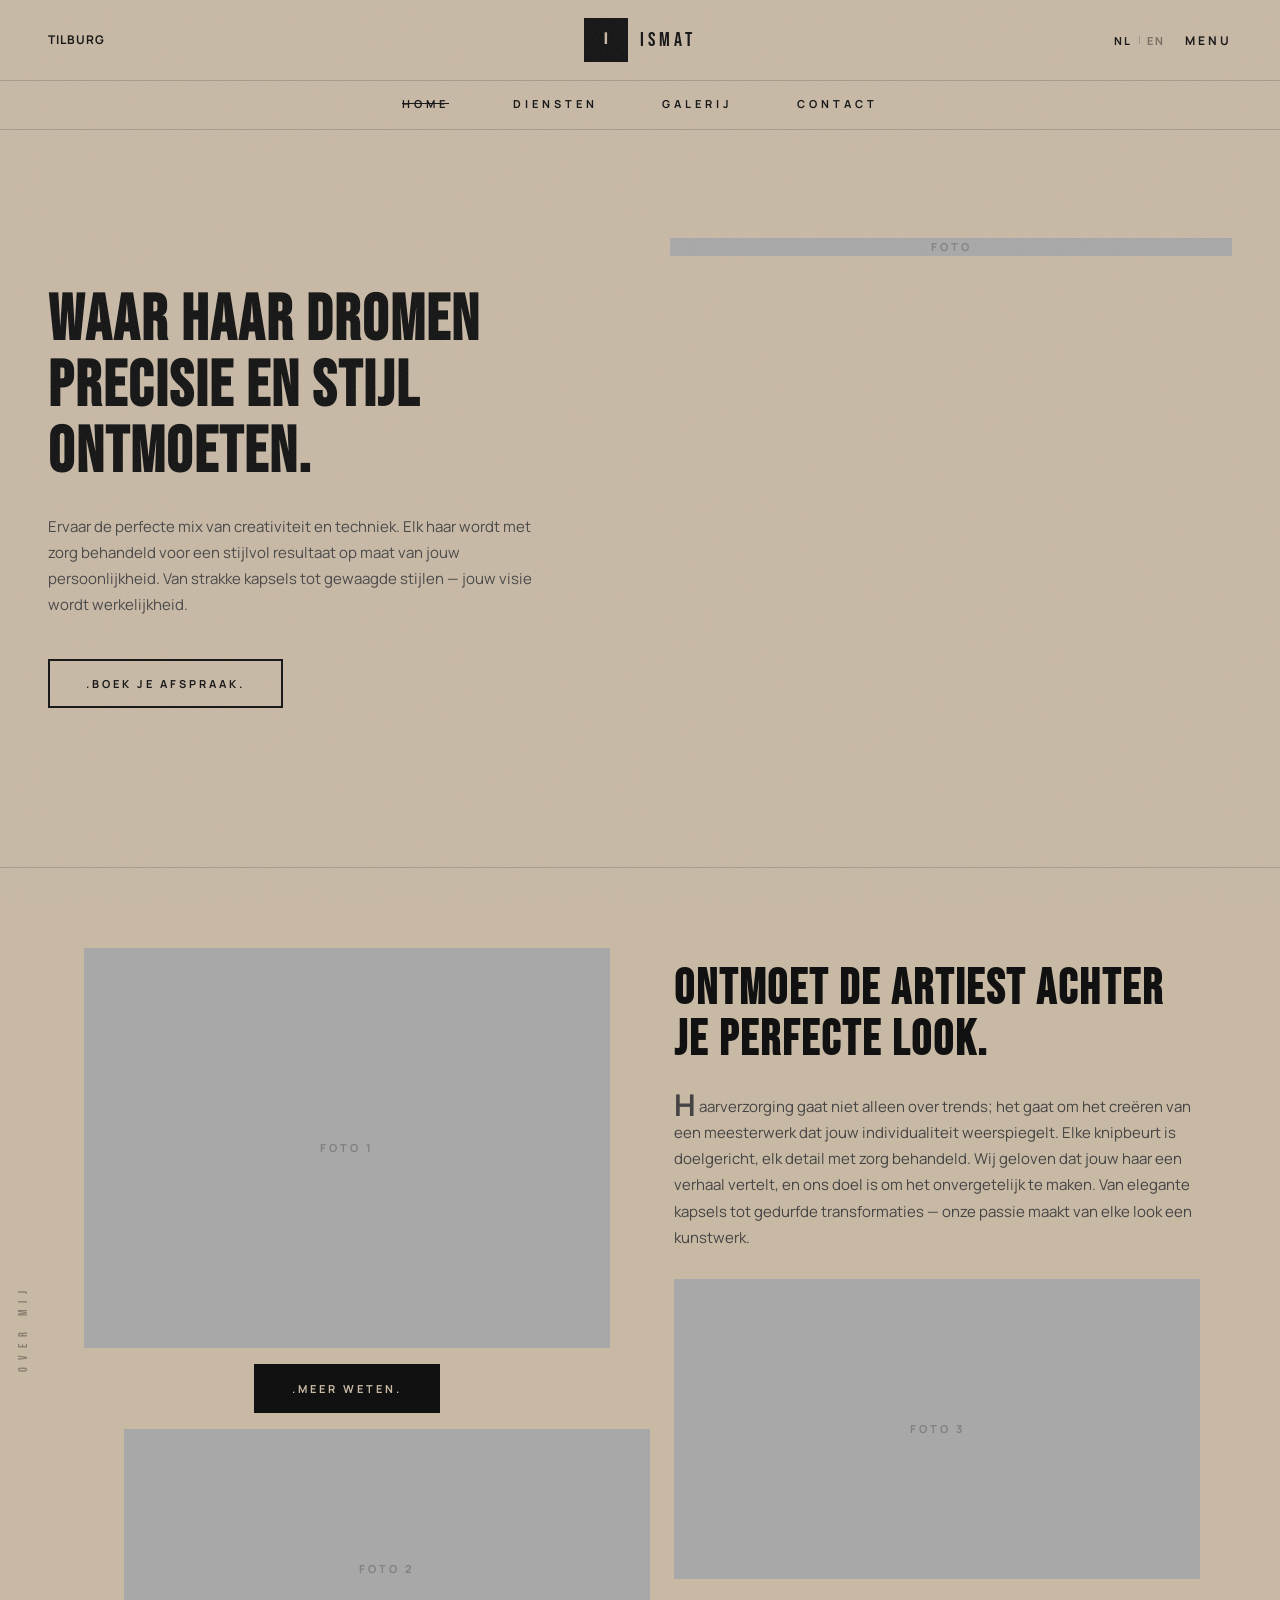
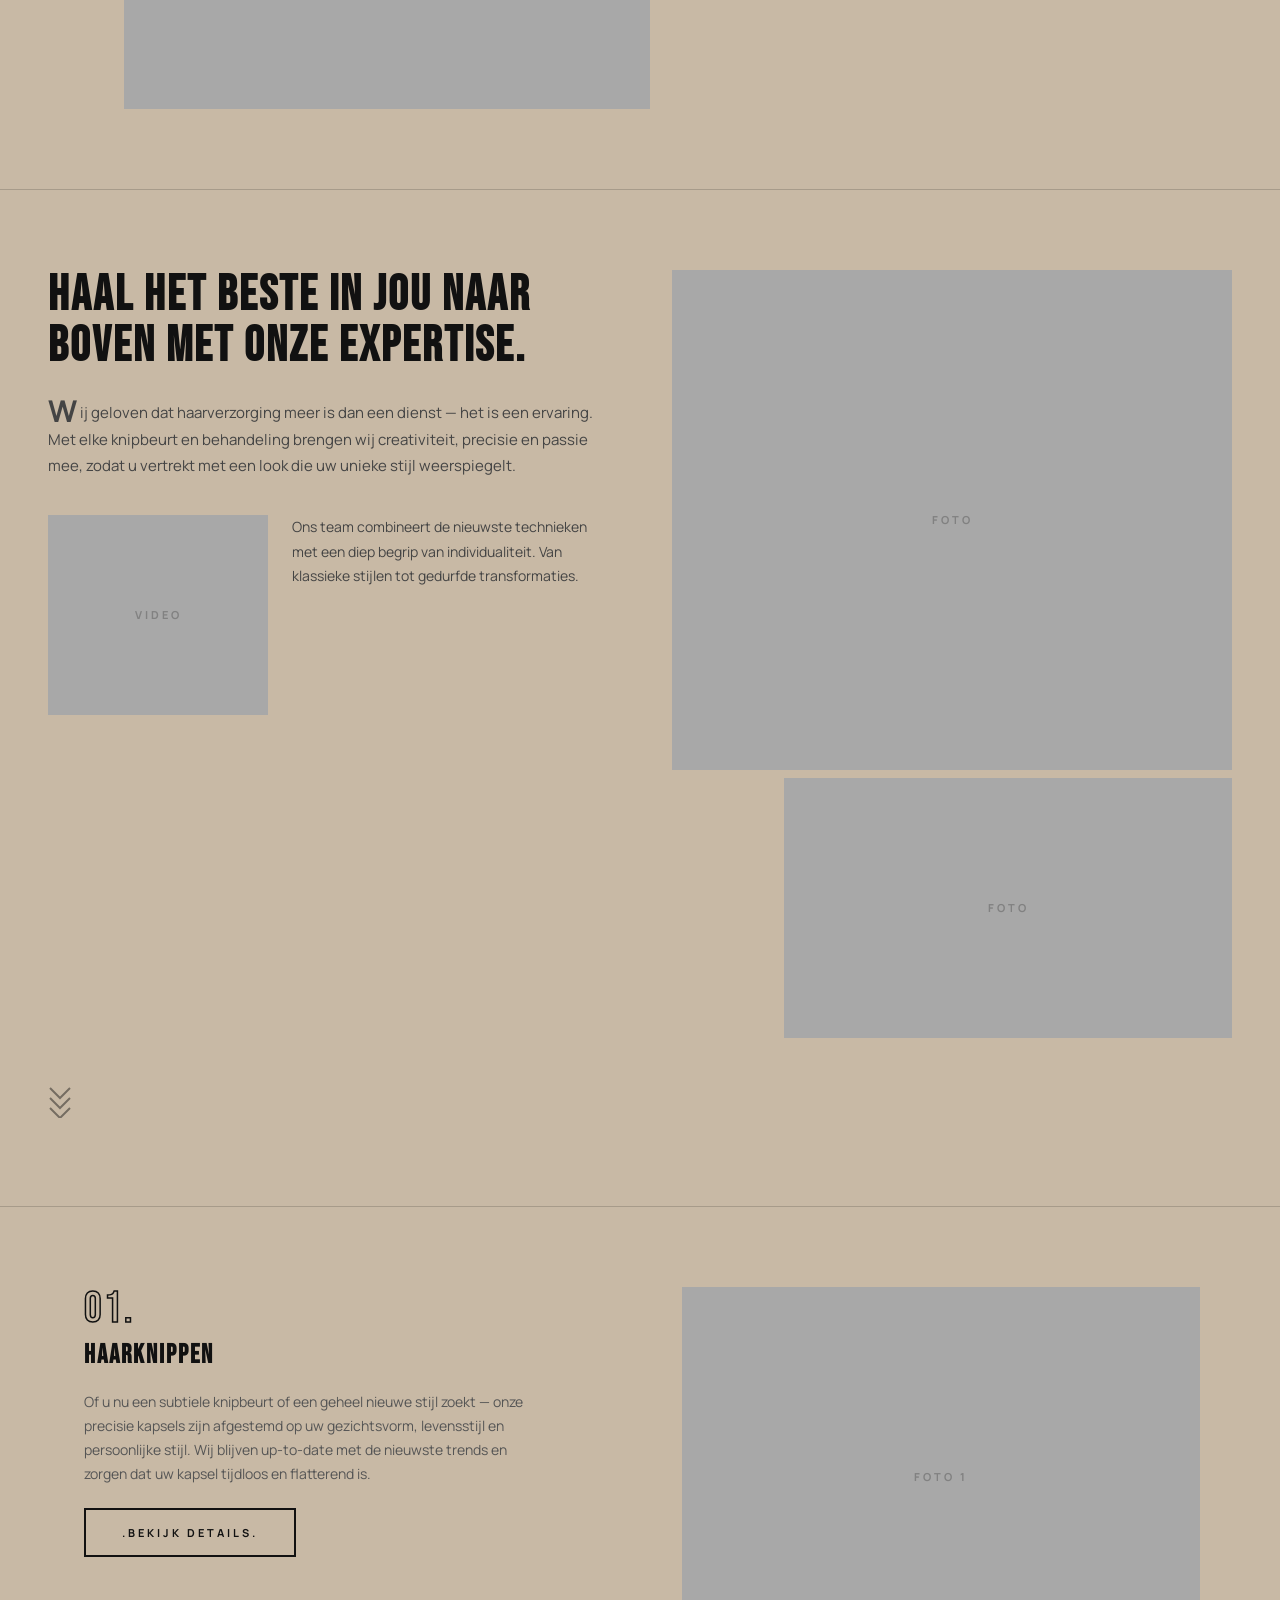
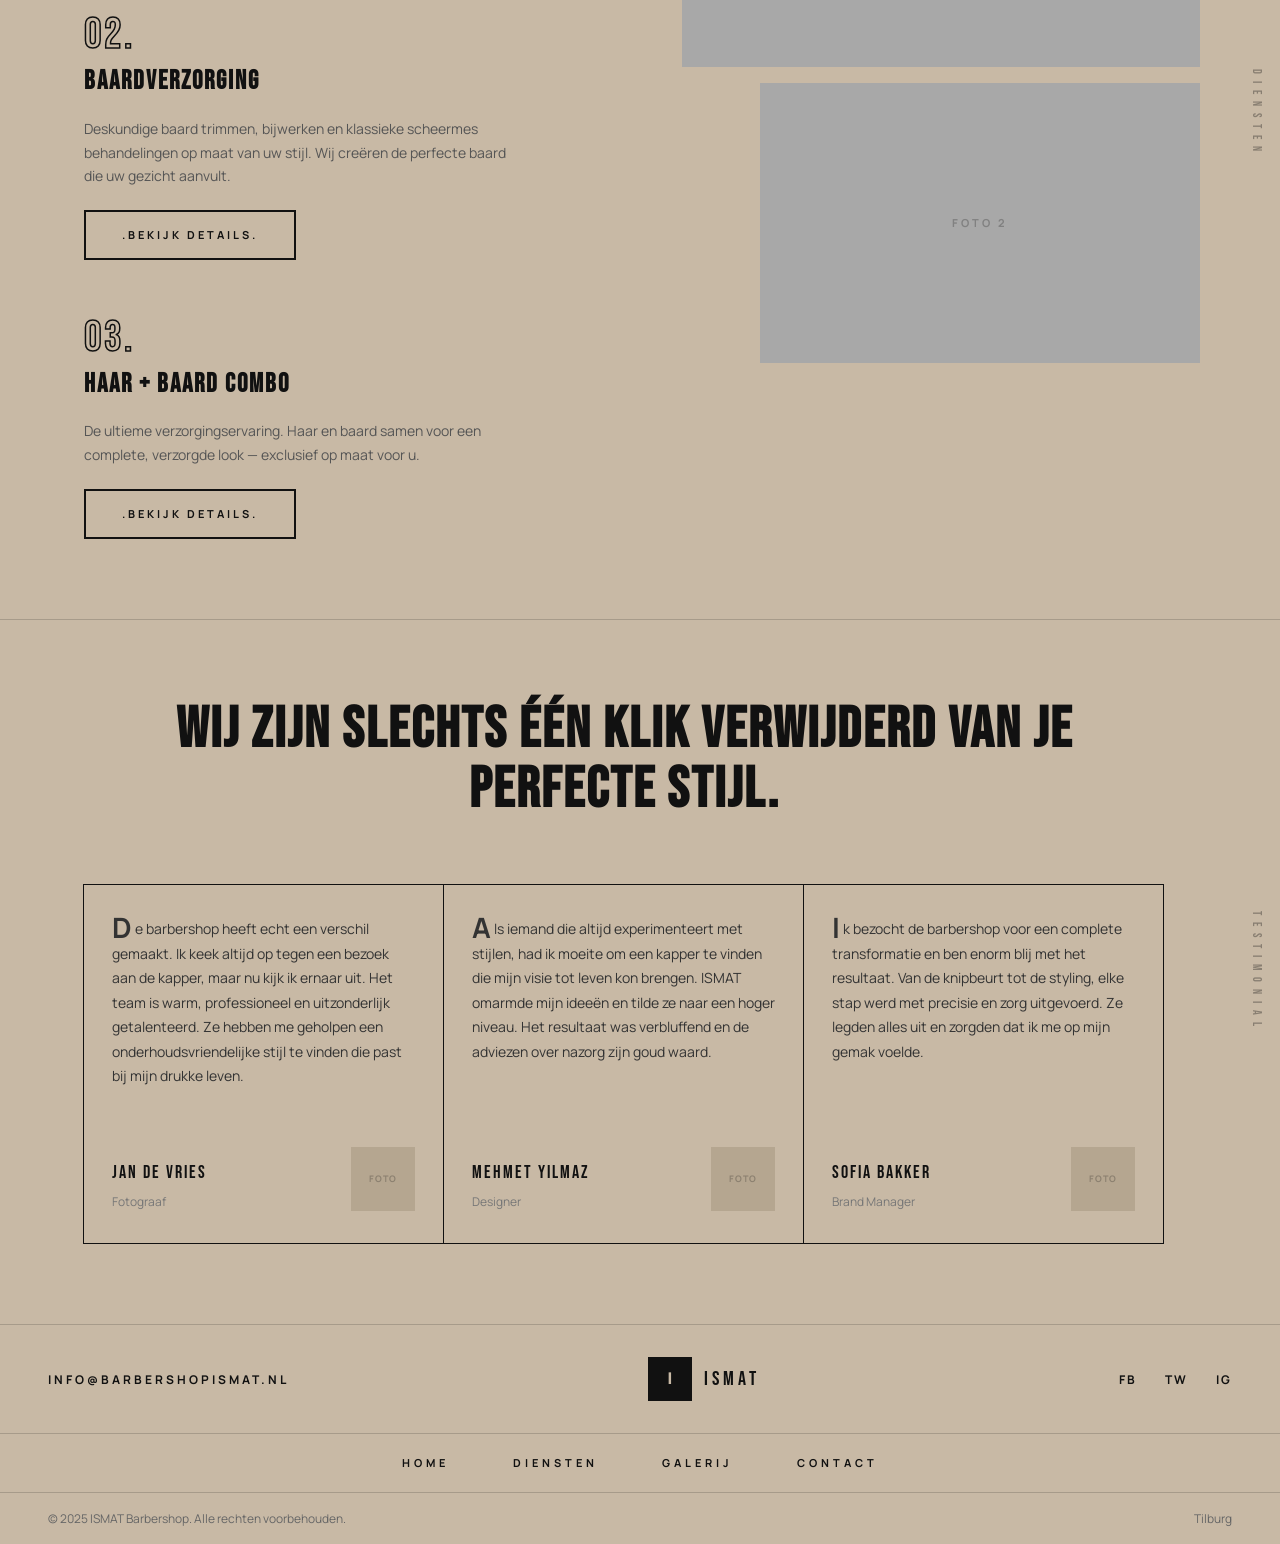
==== commit b6284fa4: "feat(ismat): fill all placeholders with Barbershop ISMAT details - Replace [BERBER_ADI] → ISMAT acro" ====
--- a/index.html
+++ b/index.html
@@ -3,8 +3,8 @@
 <head>
   <meta charset="UTF-8">
   <meta name="viewport" content="width=device-width, initial-scale=1.0">
-  <title>[BERBER_ADI] Barbershop</title>
-  <meta name="description" content="[BERBER_ADI] Barbershop — [SEHIR]. Professionele haar- en baardverzorging.">
+  <title>ISMAT Barbershop</title>
+  <meta name="description" content="ISMAT Barbershop — Tilburg. Professionele haar- en baardverzorging.">
   <link rel="stylesheet" href="style.css">
 </head>
 <body class="t-body">
@@ -12,10 +12,10 @@
   <!-- NAVIGATIE -->
   <nav class="t-nav">
     <div class="t-nav-top">
-      <span class="t-nav-location" data-en="Based in [SEHIR]">[SEHIR]</span>
+      <span class="t-nav-location" data-en="Based in Tilburg">Tilburg</span>
       <a href="index.html" class="t-nav-logo">
-        <div class="t-logo-icon">[L]</div>
-        <span class="t-logo-name">[BERBER_ADI]</span>
+        <div class="t-logo-icon">I</div>
+        <span class="t-logo-name">ISMAT</span>
       </a>
       <div class="t-nav-right">
         <div class="t-lang-switcher">
@@ -30,7 +30,7 @@
       <a href="index.html" class="active" data-en="Home">Home</a>
       <a href="hizmetler.html" data-en="Services">Diensten</a>
       <a href="galeri.html" data-en="Gallery">Galerij</a>
-      <a href="randevu.html" data-en="Contact">Contact</a>
+      <a href="contact.html" data-en="Contact">Contact</a>
     </div>
   </nav>
 
@@ -41,7 +41,7 @@
     <a href="hizmetler.html" data-en="Services">Diensten</a>
     <a href="galeri.html" data-en="Gallery">Galerij</a>
     <a href="randevu.html" data-en="Book Now">Reserveer</a>
-    <a href="tel:[TELEFON]">[TELEFON]</a>
+    <a href="tel:+31600000000">+31 6 00 000 000</a>
   </div>
 
   <!-- HERO -->
@@ -52,7 +52,7 @@
       <a href="randevu.html" class="t-btn" data-en=".BOOK YOUR APPOINTMENT.">.BOEK JE AFSPRAAK.</a>
     </div>
     <div class="t-hero-image">
-      <!-- <img src="images/hero.jpg" alt="[BERBER_ADI]"> -->
+      <!-- <img src="images/hero.jpg" alt="ISMAT"> -->
       <div class="t-img-ph">FOTO</div>
     </div>
   </section>
@@ -151,7 +151,7 @@
       </div>
 
       <div class="t-testi-card">
-        <p class="t-testi-text"><span class="t-drop">A</span>ls iemand die altijd experimenteert met stijlen, had ik moeite om een kapper te vinden die mijn visie tot leven kon brengen. [BERBER_ADI] omarmde mijn ideeën en tilde ze naar een hoger niveau. Het resultaat was verbluffend en de adviezen over nazorg zijn goud waard.</p>
+        <p class="t-testi-text"><span class="t-drop">A</span>ls iemand die altijd experimenteert met stijlen, had ik moeite om een kapper te vinden die mijn visie tot leven kon brengen. ISMAT omarmde mijn ideeën en tilde ze naar een hoger niveau. Het resultaat was verbluffend en de adviezen over nazorg zijn goud waard.</p>
         <div class="t-testi-author">
           <div>
             <div class="t-testi-name">MEHMET YILMAZ</div>
@@ -179,10 +179,10 @@
   <!-- FOOTER -->
   <footer class="t-footer">
     <div class="t-footer-top">
-      <a href="mailto:[EMAIL]" class="t-footer-contact">EMAIL</a>
+      <a href="mailto:info@barbershopismat.nl" class="t-footer-contact">INFO@BARBERSHOPISMAT.NL</a>
       <a href="index.html" class="t-footer-logo">
-        <div class="t-logo-icon">[L]</div>
-        <span class="t-logo-name">[BERBER_ADI]</span>
+        <div class="t-logo-icon">I</div>
+        <span class="t-logo-name">ISMAT</span>
       </a>
       <div class="t-footer-social">
         <a href="#">FB</a>
@@ -194,11 +194,11 @@
       <a href="index.html" data-en="HOME">HOME</a>
       <a href="hizmetler.html" data-en="SERVICES">DIENSTEN</a>
       <a href="galeri.html" data-en="GALLERY">GALERIJ</a>
-      <a href="randevu.html" data-en="CONTACT">CONTACT</a>
+      <a href="contact.html" data-en="CONTACT">CONTACT</a>
     </div>
     <div class="t-footer-bottom">
-      <p>&copy; 2025 [BERBER_ADI] Barbershop. <span data-en="All rights reserved.">Alle rechten voorbehouden.</span></p>
-      <p>[SEHIR]</p>
+      <p>&copy; 2025 ISMAT Barbershop. <span data-en="All rights reserved.">Alle rechten voorbehouden.</span></p>
+      <p>Tilburg</p>
     </div>
   </footer>
 
--- a/style.css
+++ b/style.css
@@ -1772,6 +1772,773 @@
 }
 
 /* ============================================
+   BOOKING WIZARD — BEIGE OVERRIDES (t-body)
+   ============================================ */
+
+/* Section wrapper for new randevu page */
+.bw-section {
+  background: transparent;
+  padding: 40px 0 120px;
+}
+
+.bw-container {
+  max-width: 720px;
+  margin: 0 auto;
+  padding: 0 24px;
+}
+
+.bw-progress {
+  display: flex;
+  align-items: center;
+  justify-content: center;
+  gap: 0;
+  margin-bottom: 48px;
+  padding: 0 8px;
+}
+
+.bw-step-title {
+  font-family: 'Bebas Neue', sans-serif;
+  font-size: clamp(24px, 4vw, 40px);
+  letter-spacing: 2px;
+  color: #111;
+  margin-bottom: 8px;
+}
+
+.bw-step-desc {
+  font-size: 14px;
+  color: #666;
+  margin-bottom: 28px;
+}
+
+/* Progress indicator overrides for beige */
+.t-body .wizard-step-circle {
+  width: 36px;
+  height: 36px;
+  border-radius: 50%;
+  background: transparent;
+  border: 2px solid rgba(17,17,17,0.25);
+  color: rgba(17,17,17,0.35);
+  font-size: 13px;
+  font-weight: 700;
+  display: flex;
+  align-items: center;
+  justify-content: center;
+}
+
+.t-body .wizard-step-indicator.active .wizard-step-circle,
+.t-body .wizard-step-indicator.completed .wizard-step-circle {
+  background: #111;
+  border-color: #111;
+  color: #c8b9a5;
+}
+
+.t-body .wizard-step-line {
+  flex: 1;
+  height: 1px;
+  background: rgba(17,17,17,0.18);
+  margin: 0;
+  min-width: 20px;
+}
+
+.t-body .wizard-step-label {
+  color: rgba(17,17,17,0.4);
+  font-size: 10px;
+  letter-spacing: 1px;
+}
+
+.t-body .wizard-step-indicator.active .wizard-step-label {
+  color: #111;
+}
+
+/* Wizard body */
+.t-body .wizard-body {
+  background: transparent;
+  border: none;
+  border-radius: 0;
+  padding: 0;
+}
+
+/* Booking cards */
+.t-body .booking-card {
+  background: rgba(17,17,17,0.05);
+  border: 1px solid rgba(17,17,17,0.18);
+  color: #111;
+  border-radius: 0;
+}
+
+.t-body .booking-card:hover {
+  border-color: #111;
+  background: rgba(17,17,17,0.09);
+}
+
+.t-body .booking-card.selected {
+  background: #111;
+  border-color: #111;
+  color: #c8b9a5;
+}
+
+.t-body .booking-card-name { color: inherit; }
+
+.t-body .booking-card-duration { color: rgba(17,17,17,0.5); }
+
+.t-body .booking-card.selected .booking-card-duration { color: rgba(200,185,165,0.65); }
+
+.t-body .booking-card-price { color: inherit; }
+
+.t-body .booking-card-icon {
+  background: rgba(17,17,17,0.08);
+  color: #111;
+  border-radius: 0;
+}
+
+.t-body .booking-card.selected .booking-card-icon {
+  background: rgba(200,185,165,0.15);
+  color: #c8b9a5;
+}
+
+.t-body .booking-card-badge {
+  background: #111;
+  color: #c8b9a5;
+}
+
+/* Calendar */
+.t-body .calendar {
+  border: 1px solid rgba(17,17,17,0.18);
+  background: rgba(17,17,17,0.03);
+  border-radius: 0;
+}
+
+.t-body .calendar-header {
+  border-bottom-color: rgba(17,17,17,0.12);
+}
+
+.t-body .calendar-month-label { color: #111; }
+
+.t-body .calendar-nav {
+  background: transparent;
+  border: 1px solid rgba(17,17,17,0.2);
+  color: #111;
+  border-radius: 0;
+}
+
+.t-body .calendar-nav:hover {
+  background: #111;
+  color: #c8b9a5;
+}
+
+.t-body .calendar-weekdays span { color: rgba(17,17,17,0.4); }
+
+.t-body .cal-day { color: #111; }
+
+.t-body .cal-day:hover:not(.past):not(.unavailable) {
+  background: rgba(17,17,17,0.08);
+}
+
+.t-body .cal-day.today { border-color: #111; }
+
+.t-body .cal-day.selected {
+  background: #111;
+  color: #c8b9a5;
+  border-color: #111;
+}
+
+.t-body .cal-day.past,
+.t-body .cal-day.unavailable { color: rgba(17,17,17,0.2); }
+
+/* Time slots */
+.t-body .time-section-title {
+  color: rgba(17,17,17,0.45);
+  border-bottom-color: rgba(17,17,17,0.1);
+  text-transform: uppercase;
+  letter-spacing: 2px;
+}
+
+.t-body .time-slot {
+  background: rgba(17,17,17,0.05);
+  border: 1px solid rgba(17,17,17,0.15);
+  color: #111;
+  border-radius: 0;
+}
+
+.t-body .time-slot:hover:not(.unavailable) {
+  border-color: #111;
+  background: rgba(17,17,17,0.09);
+}
+
+.t-body .time-slot.selected {
+  background: #111;
+  border-color: #111;
+  color: #c8b9a5;
+}
+
+.t-body .time-slot.unavailable {
+  color: rgba(17,17,17,0.2);
+  border-color: rgba(17,17,17,0.08);
+}
+
+/* Form */
+.t-body .wizard-form .form-group label {
+  color: rgba(17,17,17,0.55);
+  font-size: 11px;
+  letter-spacing: 2px;
+  text-transform: uppercase;
+}
+
+.t-body .wizard-form input,
+.t-body .wizard-form textarea {
+  background: transparent;
+  border: none;
+  border-bottom: 1px solid rgba(17,17,17,0.25);
+  border-radius: 0;
+  color: #111;
+  padding: 10px 0;
+}
+
+.t-body .wizard-form input:focus,
+.t-body .wizard-form textarea:focus {
+  border-bottom-color: #111;
+  box-shadow: none;
+  outline: none;
+}
+
+.t-body .wizard-form input::placeholder,
+.t-body .wizard-form textarea::placeholder { color: rgba(17,17,17,0.3); }
+
+/* Summary */
+.t-body .summary-card {
+  border: 1px solid rgba(17,17,17,0.18);
+  background: rgba(17,17,17,0.03);
+  border-radius: 0;
+}
+
+.t-body .summary-row { border-bottom-color: rgba(17,17,17,0.1); }
+
+.t-body .summary-label { color: rgba(17,17,17,0.45); }
+
+.t-body .summary-value { color: #111; }
+
+.t-body .summary-total .summary-value {
+  color: #111;
+  font-family: 'Bebas Neue', sans-serif;
+  font-size: 22px;
+  letter-spacing: 1px;
+}
+
+/* Wizard nav (fixed bottom) */
+.t-body .wizard-nav {
+  background: #c8b9a5;
+  border-top: 1px solid rgba(17,17,17,0.18);
+  box-shadow: none;
+}
+
+.t-body .wizard-btn-prev {
+  background: transparent;
+  border: 1px solid rgba(17,17,17,0.3);
+  color: #111;
+  border-radius: 0;
+}
+
+.t-body .wizard-btn-prev:hover:not(:disabled) {
+  border-color: #111;
+  background: rgba(17,17,17,0.06);
+}
+
+.t-body .wizard-btn-next,
+.t-body .wizard-btn-confirm {
+  background: #111;
+  border-color: #111;
+  color: #c8b9a5;
+  border-radius: 0;
+}
+
+.t-body .wizard-btn-next:hover:not(:disabled),
+.t-body .wizard-btn-confirm:hover { background: #333; }
+
+/* Success */
+.t-body .wizard-success-icon {
+  background: rgba(17,17,17,0.08);
+  color: #111;
+  border-radius: 0;
+}
+
+/* ============================================
+   ADMIN PANEL — BEIGE THEME (a-body)
+   ============================================ */
+
+.a-body { min-height: 100vh; }
+
+/* LOGIN */
+.a-login {
+  min-height: 100vh;
+  display: flex;
+  align-items: center;
+  justify-content: center;
+  position: relative;
+}
+
+.a-login-lang {
+  position: absolute;
+  top: 28px;
+  right: 36px;
+  display: flex;
+  align-items: center;
+  gap: 8px;
+}
+
+.a-body .lang-btn {
+  background: none;
+  border: none;
+  cursor: pointer;
+  font-family: 'Manrope', sans-serif;
+  font-size: 11px;
+  font-weight: 700;
+  letter-spacing: 2px;
+  color: rgba(17,17,17,0.35);
+  padding: 0;
+}
+
+.a-body .lang-btn.active { color: #111; }
+
+.a-login-card {
+  width: 100%;
+  max-width: 380px;
+  border: 1px solid rgba(17,17,17,0.22);
+  padding: 48px 40px;
+  background: rgba(17,17,17,0.04);
+  text-align: center;
+}
+
+.a-login-logo {
+  width: 52px;
+  height: 52px;
+  background: #111;
+  color: #c8b9a5;
+  display: flex;
+  align-items: center;
+  justify-content: center;
+  font-family: 'Bebas Neue', sans-serif;
+  font-size: 20px;
+  letter-spacing: 1px;
+  margin: 0 auto 16px;
+}
+
+.a-login-brand {
+  font-family: 'Bebas Neue', sans-serif;
+  font-size: 28px;
+  letter-spacing: 4px;
+  color: #111;
+  margin-bottom: 4px;
+}
+
+.a-login-sub {
+  font-size: 11px;
+  letter-spacing: 3px;
+  text-transform: uppercase;
+  color: rgba(17,17,17,0.45);
+  margin-bottom: 28px;
+}
+
+.a-login-error {
+  background: rgba(17,17,17,0.08);
+  border: 1px solid rgba(17,17,17,0.2);
+  color: #5a1a1a;
+  padding: 10px 16px;
+  font-size: 13px;
+  margin-bottom: 20px;
+  display: none;
+}
+
+.a-login-form { text-align: left; }
+
+.a-form-group {
+  margin-bottom: 20px;
+}
+
+.a-form-group label {
+  display: block;
+  font-size: 10px;
+  font-weight: 700;
+  letter-spacing: 2px;
+  text-transform: uppercase;
+  color: rgba(17,17,17,0.5);
+  margin-bottom: 8px;
+}
+
+.a-form-group input {
+  width: 100%;
+  background: transparent;
+  border: none;
+  border-bottom: 1px solid rgba(17,17,17,0.25);
+  padding: 10px 0;
+  font-family: 'Manrope', sans-serif;
+  font-size: 15px;
+  color: #111;
+  outline: none;
+}
+
+.a-form-group input:focus {
+  border-bottom-color: #111;
+}
+
+.a-back-link {
+  display: inline-block;
+  margin-top: 24px;
+  font-size: 12px;
+  letter-spacing: 1px;
+  color: rgba(17,17,17,0.45);
+  text-decoration: none;
+}
+
+.a-back-link:hover { color: #111; }
+
+/* DASHBOARD LAYOUT */
+.a-dashboard {
+  display: grid;
+  grid-template-columns: 220px 1fr;
+  min-height: 100vh;
+}
+
+/* SIDEBAR */
+.a-sidebar {
+  background: #111;
+  display: flex;
+  flex-direction: column;
+  padding: 0;
+  position: sticky;
+  top: 0;
+  height: 100vh;
+  overflow-y: auto;
+}
+
+.a-sidebar-logo {
+  display: flex;
+  align-items: center;
+  gap: 12px;
+  padding: 24px 20px;
+  border-bottom: 1px solid rgba(200,185,165,0.1);
+}
+
+.a-sidebar-icon {
+  width: 36px;
+  height: 36px;
+  background: #c8b9a5;
+  color: #111;
+  display: flex;
+  align-items: center;
+  justify-content: center;
+  font-family: 'Bebas Neue', sans-serif;
+  font-size: 14px;
+  flex-shrink: 0;
+}
+
+.a-sidebar-brand {
+  font-family: 'Bebas Neue', sans-serif;
+  font-size: 16px;
+  letter-spacing: 3px;
+  color: #c8b9a5;
+}
+
+.a-sidebar-role {
+  font-size: 10px;
+  letter-spacing: 2px;
+  text-transform: uppercase;
+  color: rgba(200,185,165,0.4);
+  margin-top: 2px;
+}
+
+.a-nav {
+  flex: 1;
+  padding: 16px 0;
+  display: flex;
+  flex-direction: column;
+}
+
+.a-nav-item {
+  display: flex;
+  align-items: center;
+  gap: 12px;
+  padding: 12px 20px;
+  font-size: 12px;
+  font-weight: 600;
+  letter-spacing: 1.5px;
+  text-transform: uppercase;
+  color: rgba(200,185,165,0.5);
+  text-decoration: none;
+  border: none;
+  background: none;
+  cursor: pointer;
+  font-family: 'Manrope', sans-serif;
+  width: 100%;
+  text-align: left;
+  transition: color 0.15s, background 0.15s;
+}
+
+.a-nav-item:hover { color: #c8b9a5; background: rgba(200,185,165,0.05); }
+
+.a-nav-item.active { color: #c8b9a5; background: rgba(200,185,165,0.08); }
+
+.a-sidebar-footer {
+  padding: 16px 0;
+  border-top: 1px solid rgba(200,185,165,0.1);
+  display: flex;
+  flex-direction: column;
+}
+
+.a-lang {
+  display: flex;
+  align-items: center;
+  gap: 8px;
+  padding: 8px 20px 16px;
+}
+
+.a-sidebar .lang-btn {
+  background: none;
+  border: none;
+  cursor: pointer;
+  font-family: 'Manrope', sans-serif;
+  font-size: 11px;
+  font-weight: 700;
+  letter-spacing: 2px;
+  color: rgba(200,185,165,0.35);
+  padding: 0;
+}
+
+.a-sidebar .lang-btn.active { color: #c8b9a5; }
+
+.a-logout { color: rgba(200,185,165,0.4) !important; }
+.a-logout:hover { color: #c88a85 !important; background: rgba(200,138,133,0.05) !important; }
+
+/* MAIN */
+.a-main {
+  background: #c8b9a5;
+  padding: 0;
+  overflow-y: auto;
+}
+
+.admin-view { display: none; padding: 32px; }
+.admin-view.active { display: block; }
+
+.a-topbar {
+  display: flex;
+  align-items: center;
+  justify-content: space-between;
+  flex-wrap: wrap;
+  gap: 16px;
+  margin-bottom: 32px;
+  padding-bottom: 24px;
+  border-bottom: 1px solid rgba(17,17,17,0.12);
+}
+
+.a-page-title {
+  font-family: 'Bebas Neue', sans-serif;
+  font-size: 32px;
+  letter-spacing: 3px;
+  color: #111;
+}
+
+.a-date {
+  font-size: 13px;
+  color: rgba(17,17,17,0.45);
+  letter-spacing: 1px;
+}
+
+/* STATS */
+.a-stats {
+  display: grid;
+  grid-template-columns: repeat(4, 1fr);
+  gap: 12px;
+  margin-bottom: 40px;
+}
+
+.a-stat-card {
+  border: 1px solid rgba(17,17,17,0.18);
+  padding: 24px 20px;
+  background: rgba(17,17,17,0.04);
+}
+
+.a-stat-icon {
+  color: rgba(17,17,17,0.4);
+  margin-bottom: 16px;
+}
+
+.a-stat-value {
+  font-family: 'Bebas Neue', sans-serif;
+  font-size: 40px;
+  letter-spacing: 2px;
+  color: #111;
+  line-height: 1;
+  margin-bottom: 6px;
+}
+
+.a-stat-label {
+  font-size: 10px;
+  font-weight: 700;
+  letter-spacing: 2px;
+  text-transform: uppercase;
+  color: rgba(17,17,17,0.4);
+}
+
+/* SECTION */
+.a-section { margin-top: 8px; }
+
+.a-section-header {
+  display: flex;
+  align-items: center;
+  justify-content: space-between;
+  margin-bottom: 16px;
+}
+
+.a-section-title {
+  font-family: 'Bebas Neue', sans-serif;
+  font-size: 20px;
+  letter-spacing: 2px;
+  color: #111;
+}
+
+.a-link {
+  font-size: 12px;
+  font-weight: 700;
+  letter-spacing: 1px;
+  color: rgba(17,17,17,0.5);
+  text-decoration: none;
+}
+
+.a-link:hover { color: #111; }
+
+/* FILTERS */
+.a-filters {
+  display: flex;
+  gap: 6px;
+  flex-wrap: wrap;
+}
+
+.admin-filter-btn {
+  padding: 8px 16px;
+  font-size: 10px;
+  font-weight: 700;
+  letter-spacing: 2px;
+  text-transform: uppercase;
+  background: transparent;
+  border: 1px solid rgba(17,17,17,0.2);
+  color: rgba(17,17,17,0.5);
+  cursor: pointer;
+  font-family: 'Manrope', sans-serif;
+  transition: all 0.15s;
+}
+
+.admin-filter-btn:hover,
+.admin-filter-btn.active {
+  background: #111;
+  border-color: #111;
+  color: #c8b9a5;
+}
+
+/* BOOKING ROWS */
+.booking-row {
+  display: grid;
+  grid-template-columns: 1.5fr 1.5fr 1fr 1.2fr;
+  gap: 16px;
+  align-items: center;
+  padding: 16px 20px;
+  border: 1px solid rgba(17,17,17,0.12);
+  background: rgba(17,17,17,0.02);
+  margin-bottom: 4px;
+  font-size: 13px;
+  color: #111;
+}
+
+.booking-row:hover { background: rgba(17,17,17,0.05); }
+
+.booking-row-name {
+  font-weight: 700;
+  font-size: 14px;
+  color: #111;
+}
+
+.booking-row-phone {
+  font-size: 12px;
+  color: rgba(17,17,17,0.5);
+  margin-top: 2px;
+}
+
+.booking-row-service { font-weight: 600; color: #111; }
+
+.booking-row-price {
+  font-size: 12px;
+  color: rgba(17,17,17,0.5);
+  margin-top: 2px;
+}
+
+.booking-row-datetime { font-weight: 600; color: #111; }
+
+.booking-row-time {
+  font-size: 12px;
+  color: rgba(17,17,17,0.5);
+  margin-top: 2px;
+}
+
+.booking-row-actions {
+  display: flex;
+  align-items: center;
+  gap: 6px;
+  flex-wrap: wrap;
+}
+
+.booking-status {
+  padding: 3px 10px;
+  font-size: 9px;
+  font-weight: 700;
+  letter-spacing: 1.5px;
+  text-transform: uppercase;
+  border: 1px solid;
+}
+
+.booking-status.pending { color: #7a5c10; border-color: rgba(122,92,16,0.3); background: rgba(122,92,16,0.08); }
+.booking-status.confirmed { color: #3d6b4f; border-color: rgba(61,107,79,0.3); background: rgba(61,107,79,0.08); }
+.booking-status.cancelled { color: rgba(17,17,17,0.45); border-color: rgba(17,17,17,0.15); background: rgba(17,17,17,0.04); }
+
+.admin-action-btn {
+  padding: 5px 10px;
+  font-size: 9px;
+  font-weight: 700;
+  letter-spacing: 1px;
+  text-transform: uppercase;
+  border: 1px solid rgba(17,17,17,0.2);
+  background: transparent;
+  color: rgba(17,17,17,0.55);
+  cursor: pointer;
+  font-family: 'Manrope', sans-serif;
+  transition: all 0.15s;
+}
+
+.admin-action-btn:hover { background: #111; border-color: #111; color: #c8b9a5; }
+.admin-action-btn.delete:hover { background: #5a1a1a; border-color: #5a1a1a; color: #c8b9a5; }
+
+.admin-empty {
+  padding: 48px 24px;
+  text-align: center;
+  color: rgba(17,17,17,0.35);
+  font-size: 13px;
+  letter-spacing: 1px;
+  border: 1px dashed rgba(17,17,17,0.15);
+}
+
+/* ADMIN RESPONSIVE */
+@media (max-width: 1024px) {
+  .a-stats { grid-template-columns: repeat(2, 1fr); }
+}
+
+@media (max-width: 768px) {
+  .a-dashboard { grid-template-columns: 1fr; }
+  .a-sidebar { height: auto; position: static; flex-direction: row; flex-wrap: wrap; }
+  .a-nav { flex-direction: row; flex: none; width: 100%; }
+  .a-sidebar-footer { flex-direction: row; align-items: center; padding: 8px 0; }
+  .admin-view { padding: 20px 16px; }
+  .a-stats { grid-template-columns: repeat(2, 1fr); }
+  .booking-row { grid-template-columns: 1fr 1fr; }
+}
+
+/* ============================================
    BOOKING WIZARD
    ============================================ */
 .wizard-section { background: var(--bg-primary); padding: 28px 0 100px; }
@@ -1876,8 +2643,8 @@
 
 /* ---- BOOKING SERVICE LIST ---- */
 .booking-grid {
-  display: flex;
-  flex-direction: column;
+  display: grid;
+  grid-template-columns: repeat(2, 1fr);
   gap: 8px;
 }
 
@@ -2561,3 +3328,19 @@
   .booking-row { grid-template-columns: 1fr; }
   .admin-filters { flex-wrap: wrap; }
 }
+
+/* Override old dark admin styles for new beige admin */
+.a-body .booking-row {
+  background: rgba(17,17,17,0.03);
+  border: 1px solid rgba(17,17,17,0.12);
+  color: #111;
+  transition: background 0.15s;
+}
+
+.a-body .booking-row:hover { background: rgba(17,17,17,0.07); border-color: rgba(17,17,17,0.2); }
+.a-body .booking-row-name { color: #111; font-weight: 700; }
+.a-body .booking-row-phone { color: rgba(17,17,17,0.5); }
+.a-body .booking-row-service { color: #111; }
+.a-body .booking-row-price { color: rgba(17,17,17,0.55); font-weight: 400; }
+.a-body .booking-row-datetime { color: #111; }
+.a-body .booking-row-time { color: rgba(17,17,17,0.5); }
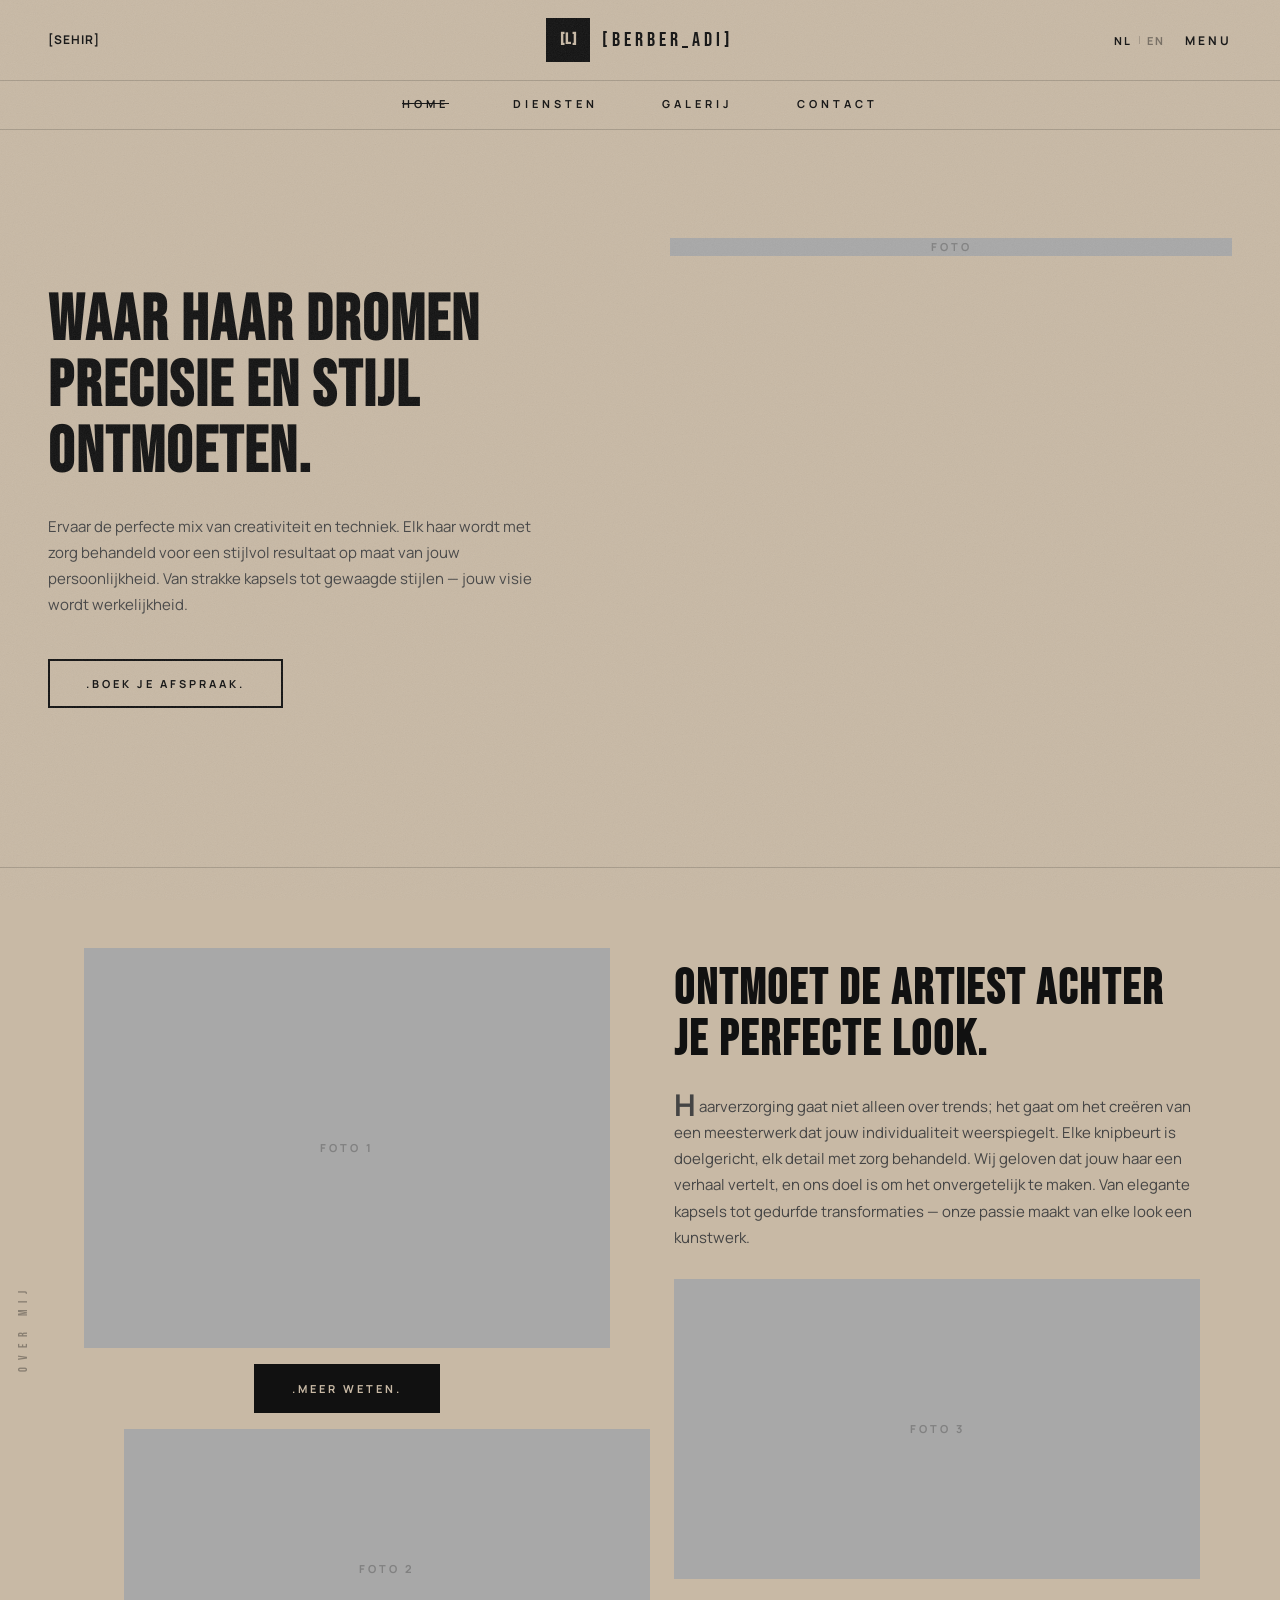
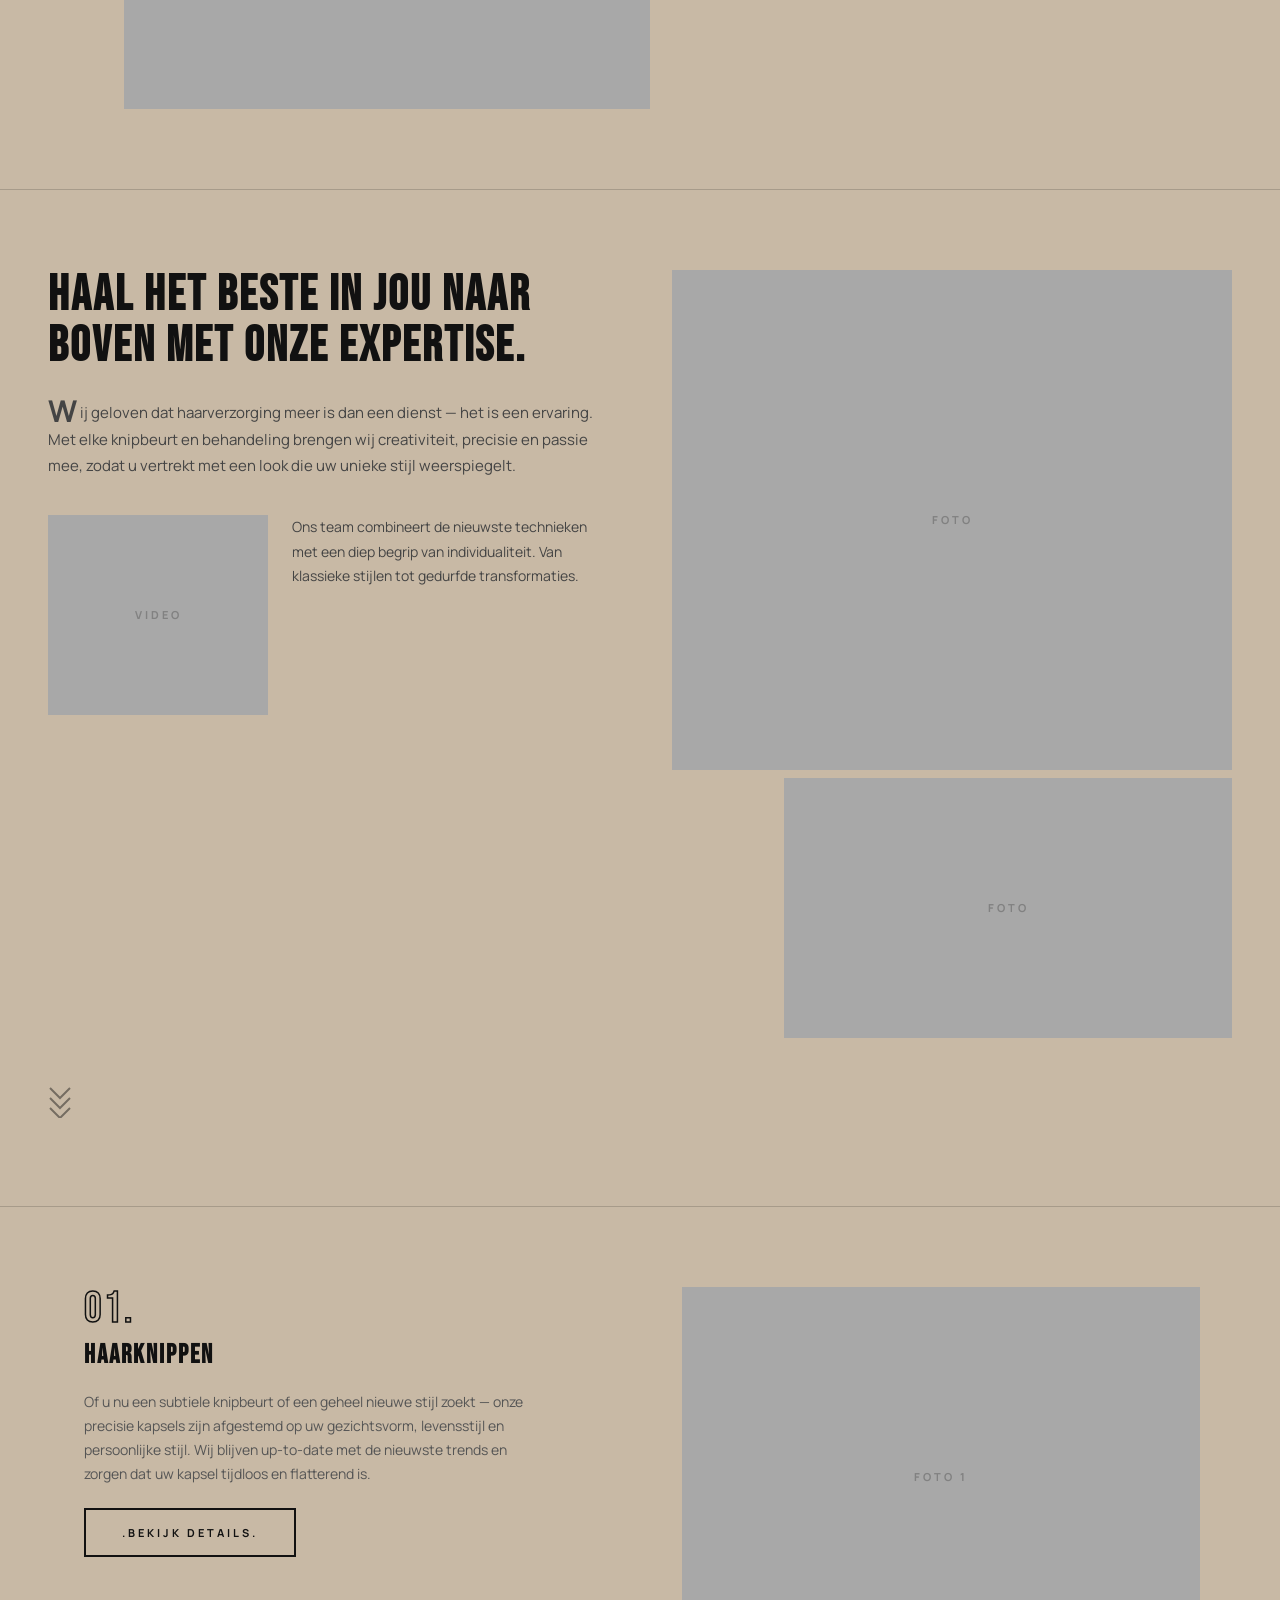
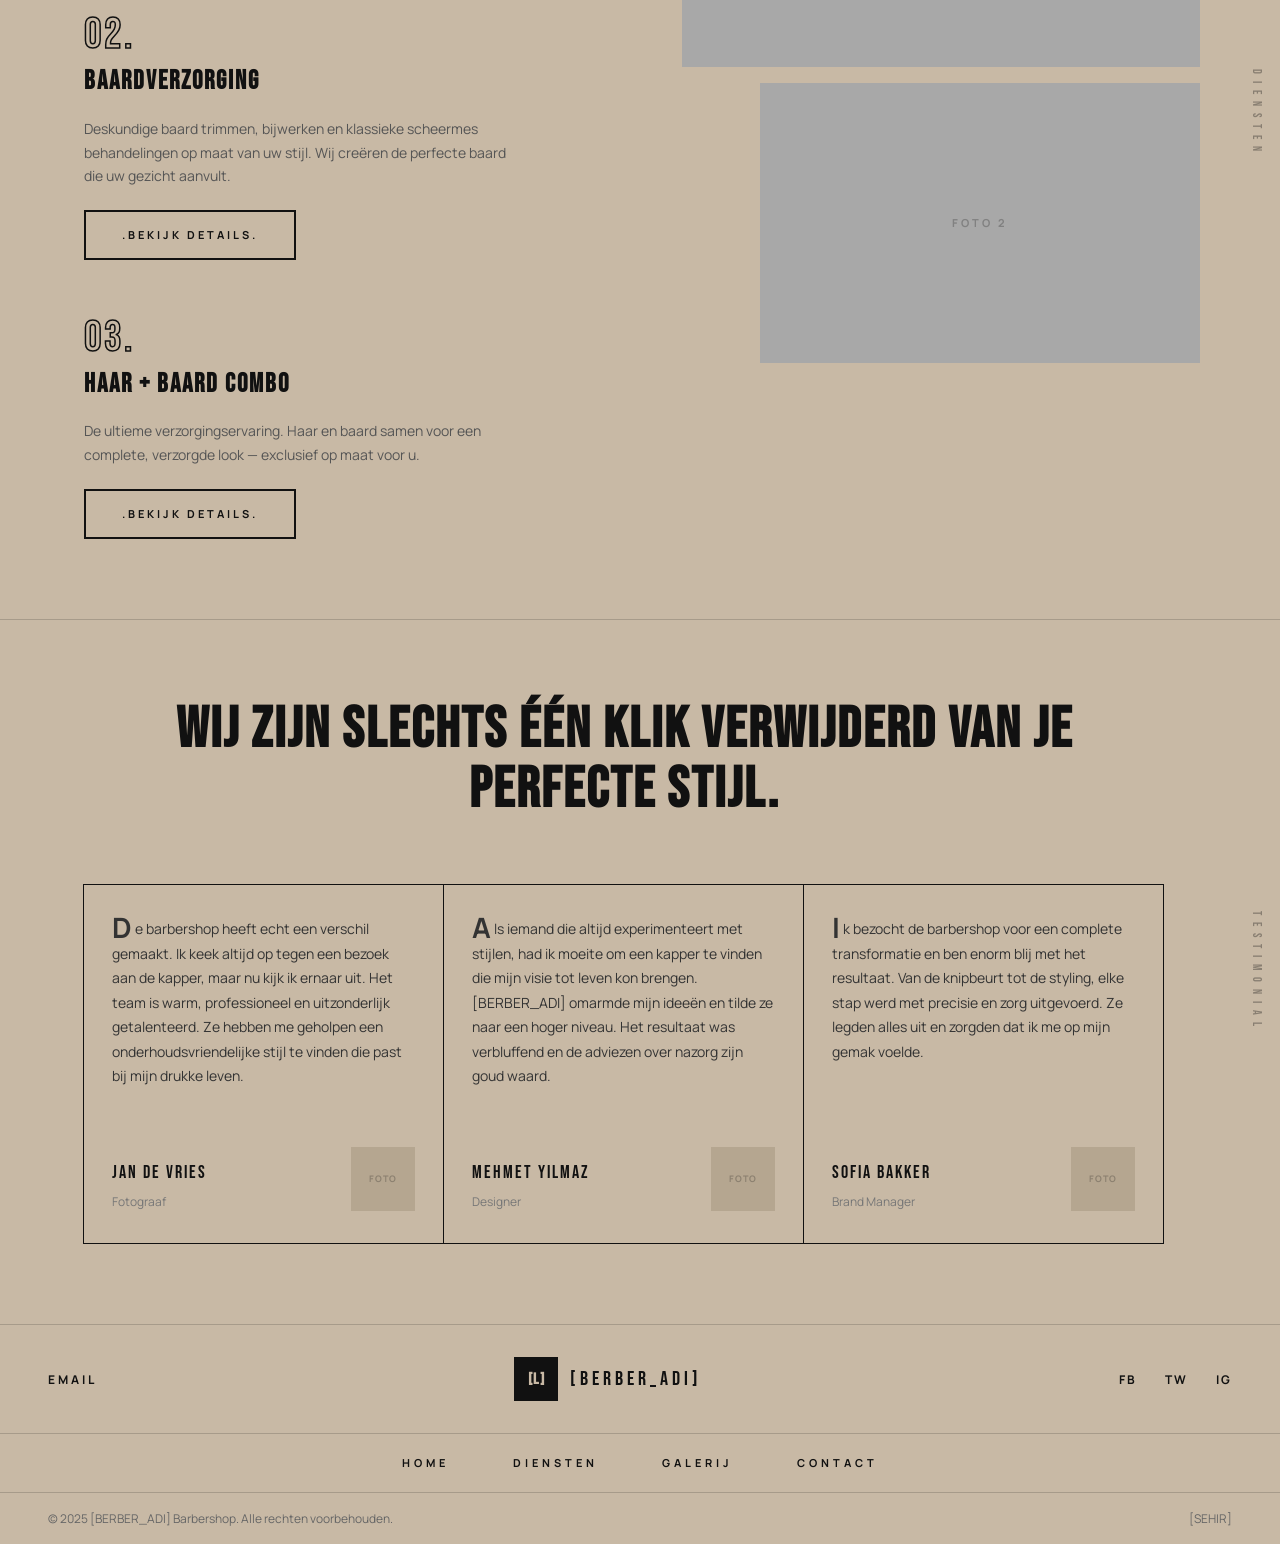
==== commit 047ed2bb: "Revert "feat(ismat): fill all placeholders with Barbershop ISMAT details" This reverts commit b6284f" ====
--- a/index.html
+++ b/index.html
@@ -3,8 +3,8 @@
 <head>
   <meta charset="UTF-8">
   <meta name="viewport" content="width=device-width, initial-scale=1.0">
-  <title>ISMAT Barbershop</title>
-  <meta name="description" content="ISMAT Barbershop — Tilburg. Professionele haar- en baardverzorging.">
+  <title>[BERBER_ADI] Barbershop</title>
+  <meta name="description" content="[BERBER_ADI] Barbershop — [SEHIR]. Professionele haar- en baardverzorging.">
   <link rel="stylesheet" href="style.css">
 </head>
 <body class="t-body">
@@ -12,10 +12,10 @@
   <!-- NAVIGATIE -->
   <nav class="t-nav">
     <div class="t-nav-top">
-      <span class="t-nav-location" data-en="Based in Tilburg">Tilburg</span>
+      <span class="t-nav-location" data-en="Based in [SEHIR]">[SEHIR]</span>
       <a href="index.html" class="t-nav-logo">
-        <div class="t-logo-icon">I</div>
-        <span class="t-logo-name">ISMAT</span>
+        <div class="t-logo-icon">[L]</div>
+        <span class="t-logo-name">[BERBER_ADI]</span>
       </a>
       <div class="t-nav-right">
         <div class="t-lang-switcher">
@@ -41,7 +41,7 @@
     <a href="hizmetler.html" data-en="Services">Diensten</a>
     <a href="galeri.html" data-en="Gallery">Galerij</a>
     <a href="randevu.html" data-en="Book Now">Reserveer</a>
-    <a href="tel:+31600000000">+31 6 00 000 000</a>
+    <a href="tel:[TELEFON]">[TELEFON]</a>
   </div>
 
   <!-- HERO -->
@@ -52,7 +52,7 @@
       <a href="randevu.html" class="t-btn" data-en=".BOOK YOUR APPOINTMENT.">.BOEK JE AFSPRAAK.</a>
     </div>
     <div class="t-hero-image">
-      <!-- <img src="images/hero.jpg" alt="ISMAT"> -->
+      <!-- <img src="images/hero.jpg" alt="[BERBER_ADI]"> -->
       <div class="t-img-ph">FOTO</div>
     </div>
   </section>
@@ -151,7 +151,7 @@
       </div>
 
       <div class="t-testi-card">
-        <p class="t-testi-text"><span class="t-drop">A</span>ls iemand die altijd experimenteert met stijlen, had ik moeite om een kapper te vinden die mijn visie tot leven kon brengen. ISMAT omarmde mijn ideeën en tilde ze naar een hoger niveau. Het resultaat was verbluffend en de adviezen over nazorg zijn goud waard.</p>
+        <p class="t-testi-text"><span class="t-drop">A</span>ls iemand die altijd experimenteert met stijlen, had ik moeite om een kapper te vinden die mijn visie tot leven kon brengen. [BERBER_ADI] omarmde mijn ideeën en tilde ze naar een hoger niveau. Het resultaat was verbluffend en de adviezen over nazorg zijn goud waard.</p>
         <div class="t-testi-author">
           <div>
             <div class="t-testi-name">MEHMET YILMAZ</div>
@@ -179,10 +179,10 @@
   <!-- FOOTER -->
   <footer class="t-footer">
     <div class="t-footer-top">
-      <a href="mailto:info@barbershopismat.nl" class="t-footer-contact">INFO@BARBERSHOPISMAT.NL</a>
+      <a href="mailto:[EMAIL]" class="t-footer-contact">EMAIL</a>
       <a href="index.html" class="t-footer-logo">
-        <div class="t-logo-icon">I</div>
-        <span class="t-logo-name">ISMAT</span>
+        <div class="t-logo-icon">[L]</div>
+        <span class="t-logo-name">[BERBER_ADI]</span>
       </a>
       <div class="t-footer-social">
         <a href="#">FB</a>
@@ -197,8 +197,8 @@
       <a href="contact.html" data-en="CONTACT">CONTACT</a>
     </div>
     <div class="t-footer-bottom">
-      <p>&copy; 2025 ISMAT Barbershop. <span data-en="All rights reserved.">Alle rechten voorbehouden.</span></p>
-      <p>Tilburg</p>
+      <p>&copy; 2025 [BERBER_ADI] Barbershop. <span data-en="All rights reserved.">Alle rechten voorbehouden.</span></p>
+      <p>[SEHIR]</p>
     </div>
   </footer>
 
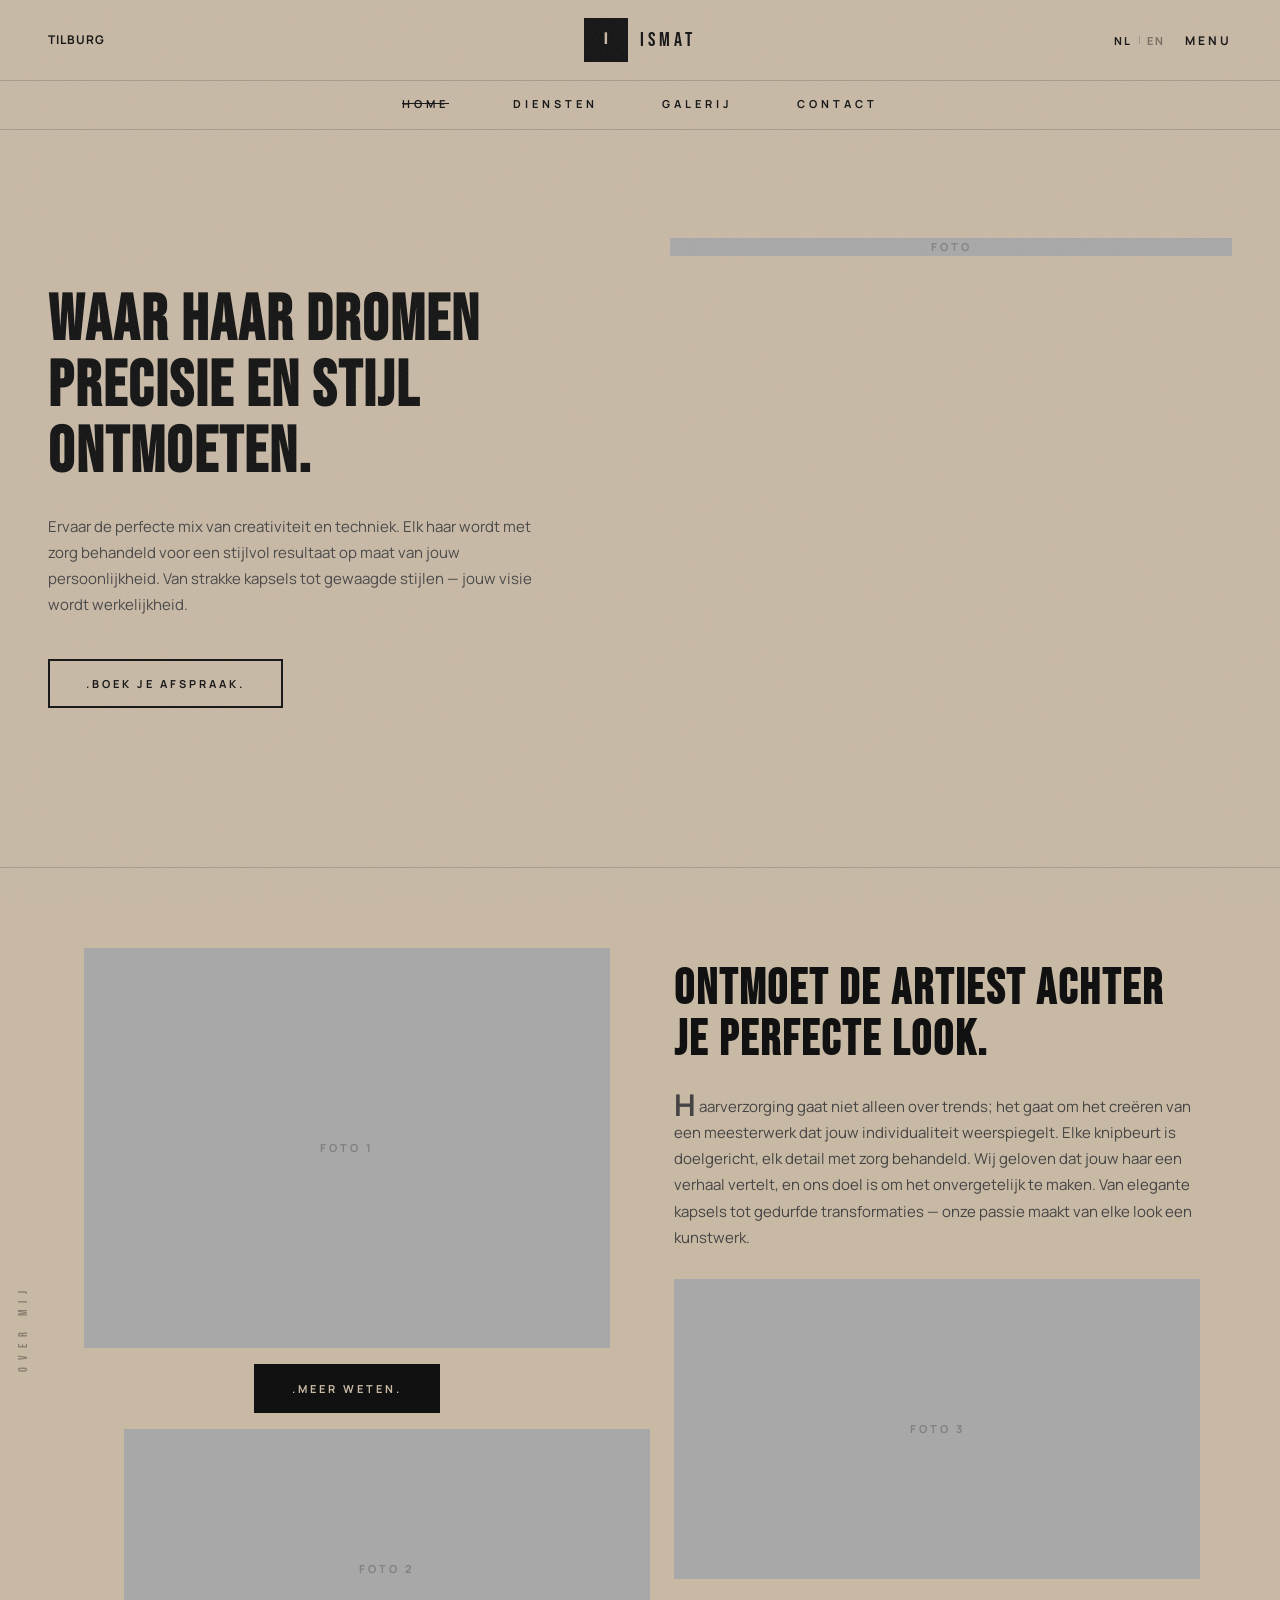
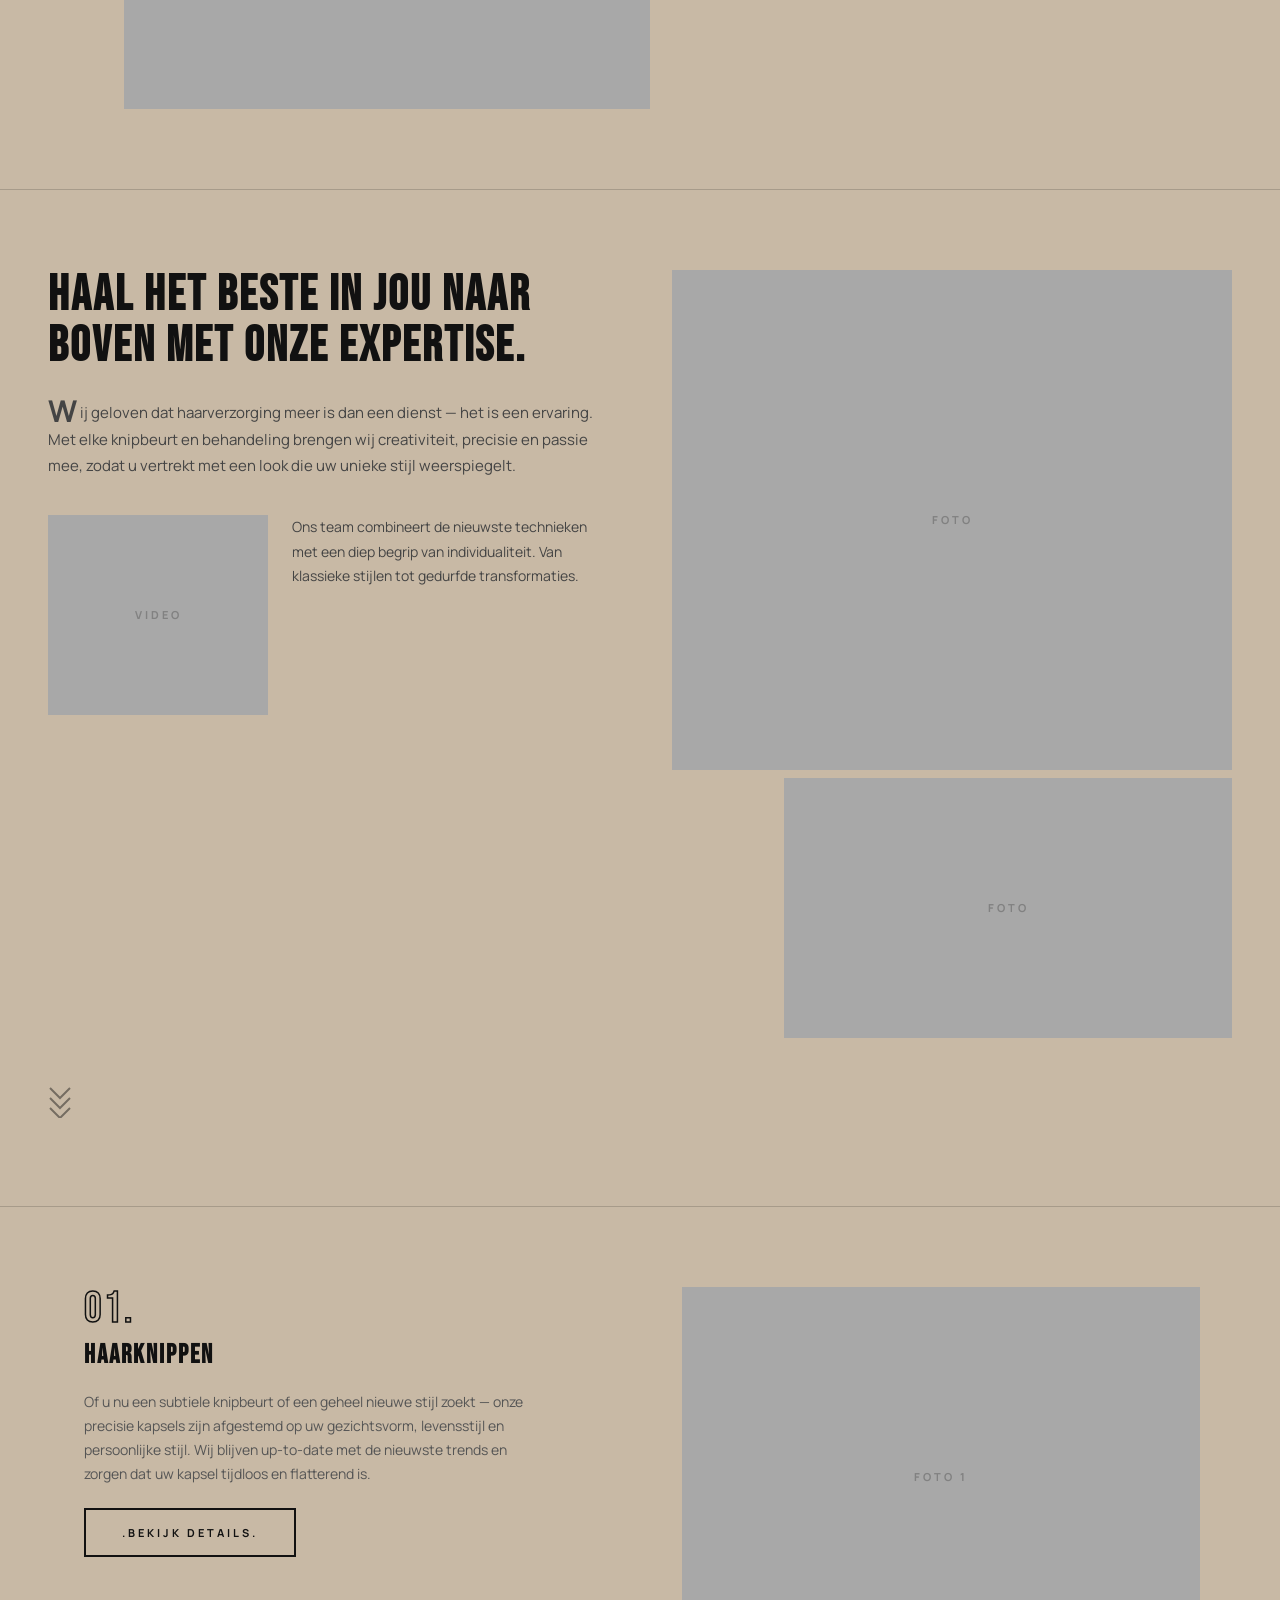
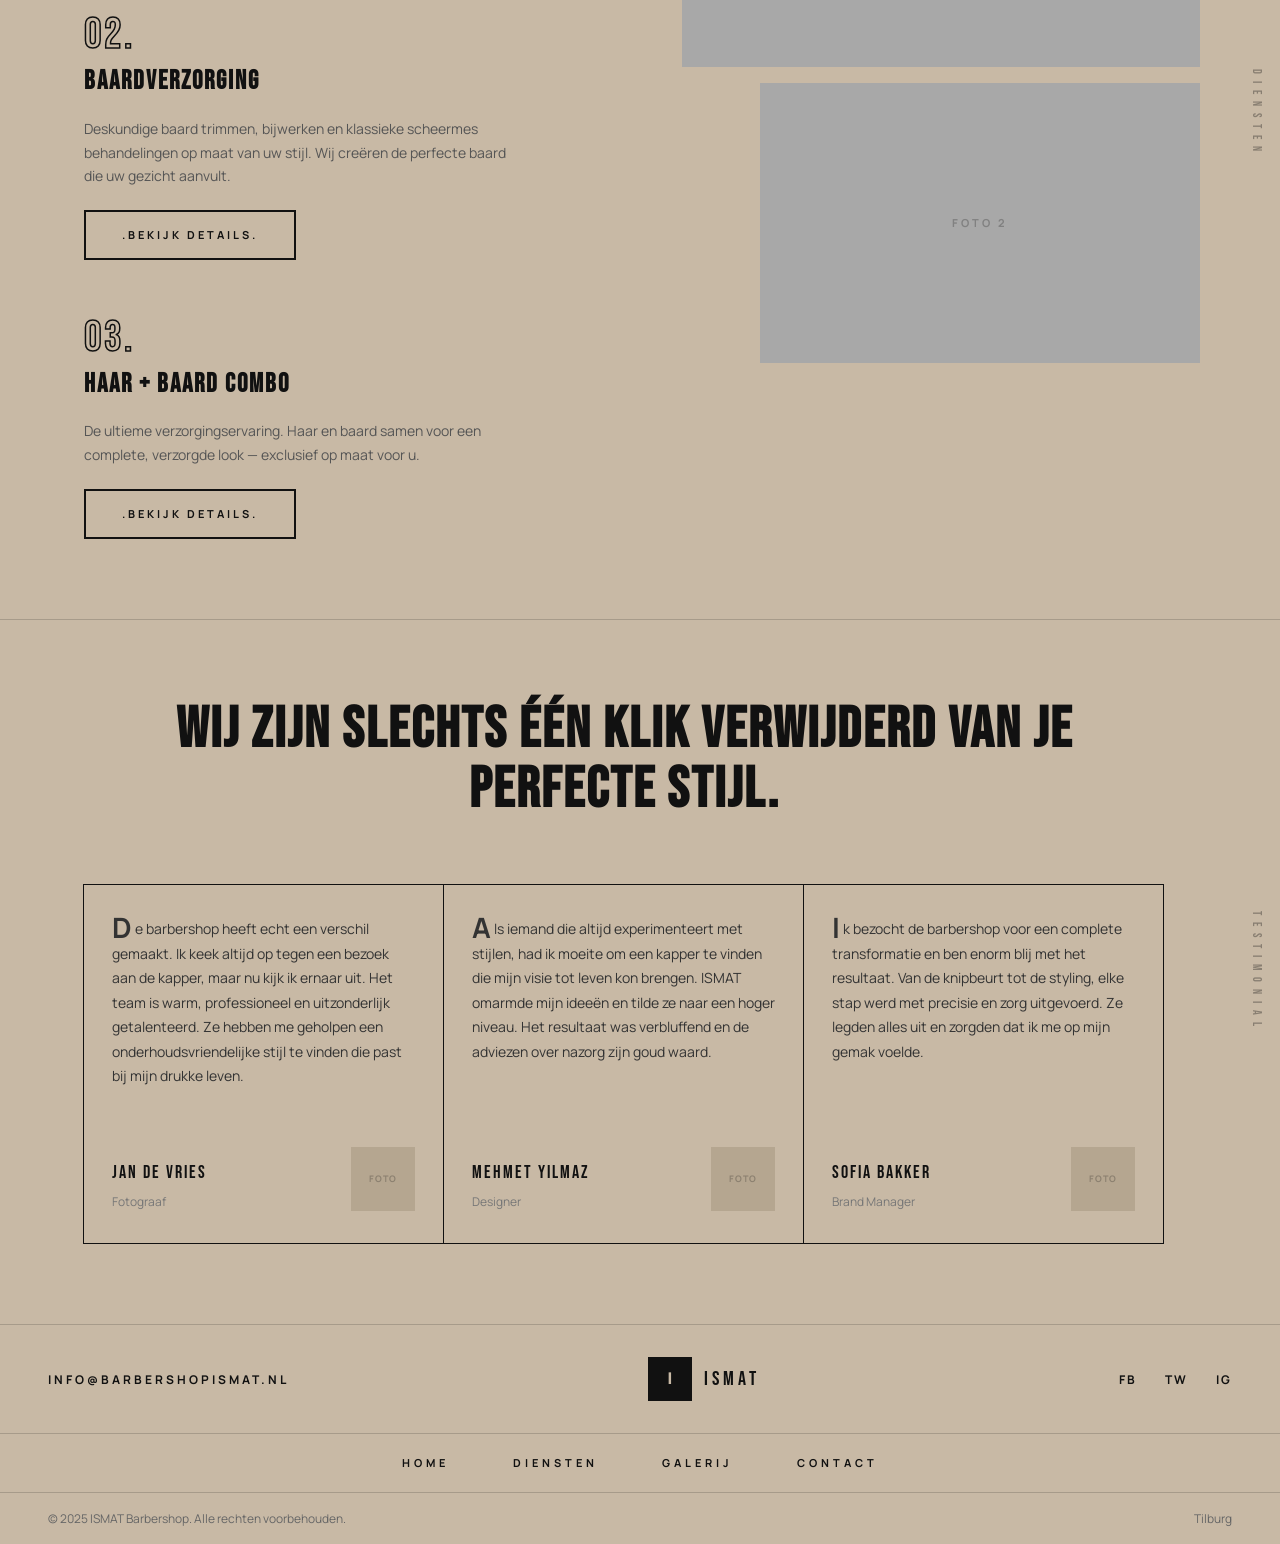
==== commit eb3217a9: "Revert "fix(ismat): update real phone number +31 6 38892185" This reverts commit 437f238ace6d69e5ba5" ====
--- a/index.html
+++ b/index.html
@@ -3,8 +3,8 @@
 <head>
   <meta charset="UTF-8">
   <meta name="viewport" content="width=device-width, initial-scale=1.0">
-  <title>[BERBER_ADI] Barbershop</title>
-  <meta name="description" content="[BERBER_ADI] Barbershop — [SEHIR]. Professionele haar- en baardverzorging.">
+  <title>ISMAT Barbershop</title>
+  <meta name="description" content="ISMAT Barbershop — Tilburg. Professionele haar- en baardverzorging.">
   <link rel="stylesheet" href="style.css">
 </head>
 <body class="t-body">
@@ -12,10 +12,10 @@
   <!-- NAVIGATIE -->
   <nav class="t-nav">
     <div class="t-nav-top">
-      <span class="t-nav-location" data-en="Based in [SEHIR]">[SEHIR]</span>
+      <span class="t-nav-location" data-en="Based in Tilburg">Tilburg</span>
       <a href="index.html" class="t-nav-logo">
-        <div class="t-logo-icon">[L]</div>
-        <span class="t-logo-name">[BERBER_ADI]</span>
+        <div class="t-logo-icon">I</div>
+        <span class="t-logo-name">ISMAT</span>
       </a>
       <div class="t-nav-right">
         <div class="t-lang-switcher">
@@ -41,7 +41,7 @@
     <a href="hizmetler.html" data-en="Services">Diensten</a>
     <a href="galeri.html" data-en="Gallery">Galerij</a>
     <a href="randevu.html" data-en="Book Now">Reserveer</a>
-    <a href="tel:[TELEFON]">[TELEFON]</a>
+    <a href="tel:+31600000000">+31 6 00 000 000</a>
   </div>
 
   <!-- HERO -->
@@ -52,7 +52,7 @@
       <a href="randevu.html" class="t-btn" data-en=".BOOK YOUR APPOINTMENT.">.BOEK JE AFSPRAAK.</a>
     </div>
     <div class="t-hero-image">
-      <!-- <img src="images/hero.jpg" alt="[BERBER_ADI]"> -->
+      <!-- <img src="images/hero.jpg" alt="ISMAT"> -->
       <div class="t-img-ph">FOTO</div>
     </div>
   </section>
@@ -151,7 +151,7 @@
       </div>
 
       <div class="t-testi-card">
-        <p class="t-testi-text"><span class="t-drop">A</span>ls iemand die altijd experimenteert met stijlen, had ik moeite om een kapper te vinden die mijn visie tot leven kon brengen. [BERBER_ADI] omarmde mijn ideeën en tilde ze naar een hoger niveau. Het resultaat was verbluffend en de adviezen over nazorg zijn goud waard.</p>
+        <p class="t-testi-text"><span class="t-drop">A</span>ls iemand die altijd experimenteert met stijlen, had ik moeite om een kapper te vinden die mijn visie tot leven kon brengen. ISMAT omarmde mijn ideeën en tilde ze naar een hoger niveau. Het resultaat was verbluffend en de adviezen over nazorg zijn goud waard.</p>
         <div class="t-testi-author">
           <div>
             <div class="t-testi-name">MEHMET YILMAZ</div>
@@ -179,10 +179,10 @@
   <!-- FOOTER -->
   <footer class="t-footer">
     <div class="t-footer-top">
-      <a href="mailto:[EMAIL]" class="t-footer-contact">EMAIL</a>
+      <a href="mailto:info@barbershopismat.nl" class="t-footer-contact">INFO@BARBERSHOPISMAT.NL</a>
       <a href="index.html" class="t-footer-logo">
-        <div class="t-logo-icon">[L]</div>
-        <span class="t-logo-name">[BERBER_ADI]</span>
+        <div class="t-logo-icon">I</div>
+        <span class="t-logo-name">ISMAT</span>
       </a>
       <div class="t-footer-social">
         <a href="#">FB</a>
@@ -197,8 +197,8 @@
       <a href="contact.html" data-en="CONTACT">CONTACT</a>
     </div>
     <div class="t-footer-bottom">
-      <p>&copy; 2025 [BERBER_ADI] Barbershop. <span data-en="All rights reserved.">Alle rechten voorbehouden.</span></p>
-      <p>[SEHIR]</p>
+      <p>&copy; 2025 ISMAT Barbershop. <span data-en="All rights reserved.">Alle rechten voorbehouden.</span></p>
+      <p>Tilburg</p>
     </div>
   </footer>
 
